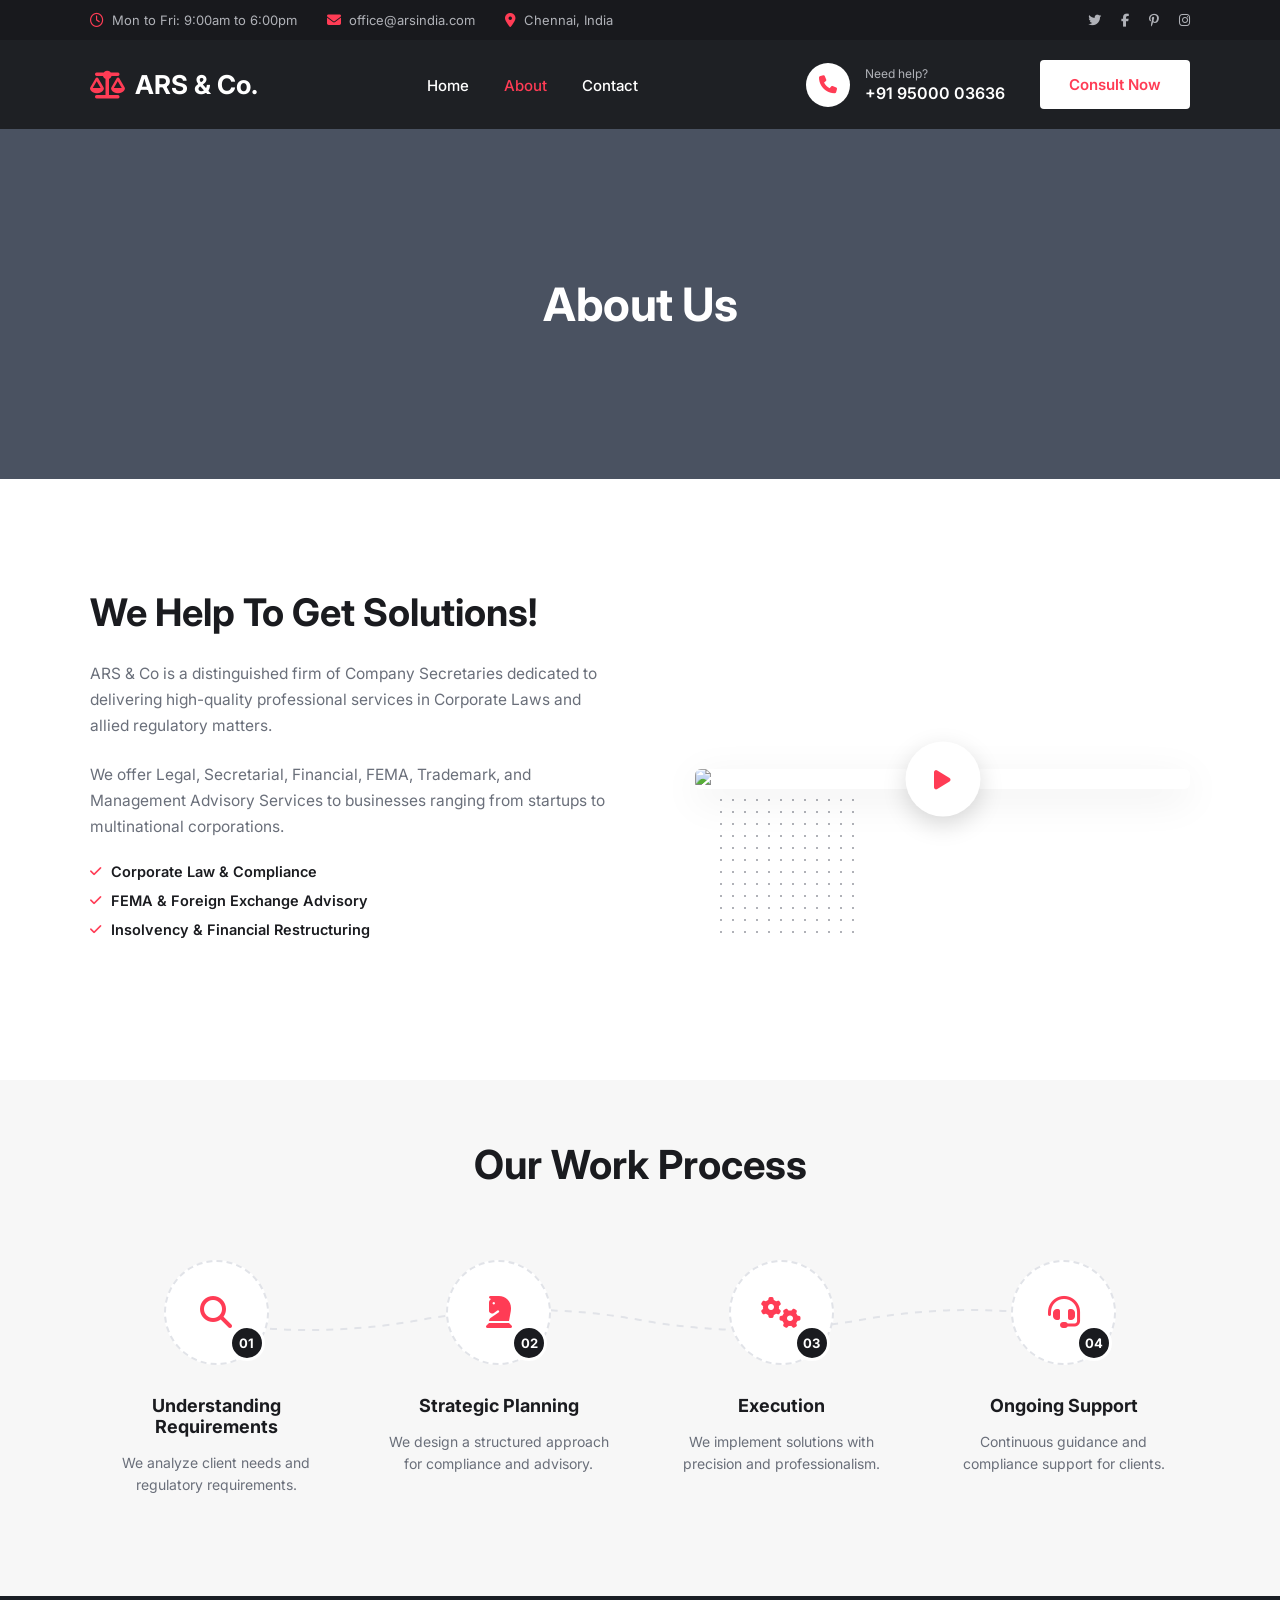
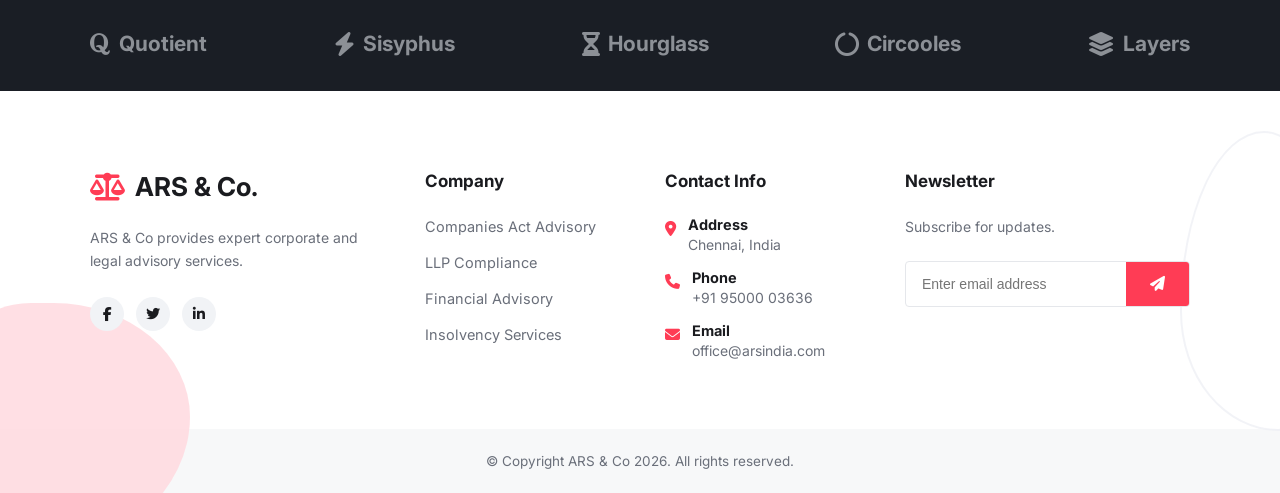
==== about.html @ 4437d9aa "Added ARS & Co website" ====
<!DOCTYPE html>
<html lang="en">
<head>
    <meta charset="UTF-8">
    <meta name="viewport" content="width=device-width, initial-scale=1.0">
    <title>About Us | ARS & Co.</title>
    <meta name="description" content="ARS & Co is a distinguished firm of Company Secretaries dedicated to delivering high-quality professional services in Corporate Laws.">
    <link rel="stylesheet" href="https://cdnjs.cloudflare.com/ajax/libs/font-awesome/6.4.0/css/all.min.css">
    <link rel="preconnect" href="https://fonts.googleapis.com">
    <link rel="preconnect" href="https://fonts.gstatic.com" crossorigin>
    <link href="https://fonts.googleapis.com/css2?family=Inter:wght@400;500;600;700&display=swap" rel="stylesheet">
    <link rel="stylesheet" href="style.css">
</head>
<body>
    <header class="header">
        <div class="top-bar">
            <div class="container top-bar-inner">
                <div class="top-bar-left">
                    <span class="info-item"><i class="fa-regular fa-clock"></i> Mon to Fri: 9:00am to 6:00pm</span>
                    <span class="info-item"><i class="fa-solid fa-envelope"></i> office@arsindia.com</span>
                    <span class="info-item"><i class="fa-solid fa-location-dot"></i> Chennai, India</span>
                </div>
                <div class="top-bar-right">
                    <a href="#" aria-label="Twitter"><i class="fa-brands fa-twitter"></i></a>
                    <a href="#" aria-label="Facebook"><i class="fa-brands fa-facebook-f"></i></a>
                    <a href="#" aria-label="Pinterest"><i class="fa-brands fa-pinterest-p"></i></a>
                    <a href="#" aria-label="Instagram"><i class="fa-brands fa-instagram"></i></a>
                </div>
            </div>
        </div>

        <nav class="navbar">
            <div class="container navbar-inner">
                <a href="index.html" class="logo">
                    <i class="fa-solid fa-scale-balanced logo-icon"></i>
                    ARS & Co.
                </a>
                
                <ul class="nav-links">
                    <li><a href="index.html">Home</a></li>
                    <li><a href="about.html" class="active">About</a></li>
                    <li><a href="contact.html">Contact</a></li>
                </ul>
                
                <div class="nav-right">
                    <div class="phone-contact">
                        <div class="phone-icon"><i class="fa-solid fa-phone"></i></div>
                        <div class="phone-text">
                            <span class="phone-label">Need help?</span>
                            <span class="phone-number">+91 95000 03636</span>
                        </div>
                    </div>
                    <a href="#" class="btn btn-outline">Consult Now</a>
                </div>
            </div>
        </nav>
    </header>

    <section class="page-banner">
        <div class="banner-overlay"></div>
        <div class="container banner-content text-center">
            <h1 class="banner-title">About Us</h1>
        </div>
    </section>

    <section class="about-page-main">
        <div class="container apm-inner">
            <div class="apm-content">
                <h2 class="section-title">We Help To Get Solutions!</h2>
                <p class="apm-desc">ARS & Co is a distinguished firm of Company Secretaries dedicated to delivering high-quality professional services in Corporate Laws and allied regulatory matters.</p>
                <p class="apm-desc">We offer Legal, Secretarial, Financial, FEMA, Trademark, and Management Advisory Services to businesses ranging from startups to multinational corporations.</p>
                <ul class="about-list apm-list">
                    <li><i class="fa-solid fa-check"></i> Corporate Law & Compliance</li>
                    <li><i class="fa-solid fa-check"></i> FEMA & Foreign Exchange Advisory</li>
                    <li><i class="fa-solid fa-check"></i> Insolvency & Financial Restructuring</li>
                </ul>
            </div>
            
            <div class="apm-image-area">
                <div class="wcu-dots-deco apm-dots-deco"></div>
                <img src="https://images.unsplash.com/photo-1552664730-d307ca884978?w=700&q=80" alt="Team collaborating" class="apm-img">
                <div class="play-btn-overlay"><i class="fa-solid fa-play"></i></div>
            </div>
        </div>
    </section>

    <section class="work-process">
        <div class="container process-inner">
            <h2 class="section-title text-center">Our Work Process</h2>
            <div class="process-grid">
                <div class="process-line">
                    <svg width="100%" height="40" viewBox="0 0 1000 40" preserveAspectRatio="none" xmlns="http://www.w3.org/2000/svg">
                        <path d="M0,20 Q125,40 250,20 T500,20 T750,20 T1000,20" fill="none" stroke="#e1e3e8" stroke-width="2" stroke-dasharray="8 8" />
                    </svg>
                </div>
                
                <div class="process-step">
                    <div class="step-icon">
                        <i class="fa-solid fa-magnifying-glass"></i>
                        <span class="step-num">01</span>
                    </div>
                    <h3 class="step-title">Understanding Requirements</h3>
                    <p class="step-desc">We analyze client needs and regulatory requirements.</p>
                </div>

                <div class="process-step">
                    <div class="step-icon">
                        <i class="fa-solid fa-chess-knight"></i>
                        <span class="step-num">02</span>
                    </div>
                    <h3 class="step-title">Strategic Planning</h3>
                    <p class="step-desc">We design a structured approach for compliance and advisory.</p>
                </div>

                <div class="process-step">
                    <div class="step-icon">
                        <i class="fa-solid fa-gears"></i>
                        <span class="step-num">03</span>
                    </div>
                    <h3 class="step-title">Execution</h3>
                    <p class="step-desc">We implement solutions with precision and professionalism.</p>
                </div>

                <div class="process-step">
                    <div class="step-icon">
                        <i class="fa-solid fa-headset"></i>
                        <span class="step-num">04</span>
                    </div>
                    <h3 class="step-title">Ongoing Support</h3>
                    <p class="step-desc">Continuous guidance and compliance support for clients.</p>
                </div>
            </div>
        </div>
    </section>

    <footer class="footer">
        <div class="footer-clients">
            <div class="container clients-inner">
                <div class="client-logo"><i class="fa-brands fa-quora"></i> Quotient</div>
                <div class="client-logo"><i class="fa-solid fa-bolt"></i> Sisyphus</div>
                <div class="client-logo"><i class="fa-solid fa-hourglass-half"></i> Hourglass</div>
                <div class="client-logo"><i class="fa-solid fa-circle-notch"></i> Circooles</div>
                <div class="client-logo"><i class="fa-solid fa-layer-group"></i> Layers</div>
            </div>
        </div>
        <div class="footer-main">
            <div class="footer-deco-left"></div>
            <div class="footer-deco-right"></div>
            <div class="container footer-grid">
                <div class="footer-col col-info">
                    <a href="index.html" class="logo footer-logo">
                        <i class="fa-solid fa-scale-balanced logo-icon"></i>
                        ARS & Co.
                    </a>
                    <p class="footer-desc">ARS & Co provides expert corporate and legal advisory services.</p>
                    <div class="footer-socials">
                        <a href="#"><i class="fa-brands fa-facebook-f"></i></a>
                        <a href="#"><i class="fa-brands fa-twitter"></i></a>
                        <a href="#"><i class="fa-brands fa-linkedin-in"></i></a>
                    </div>
                </div>
                <div class="footer-col col-links">
                    <h4 class="footer-heading">Company</h4>
                    <ul>
                        <li><a href="#">Companies Act Advisory</a></li>
                        <li><a href="#">LLP Compliance</a></li>
                        <li><a href="#">Financial Advisory</a></li>
                        <li><a href="#">Insolvency Services</a></li>
                    </ul>
                </div>
                <div class="footer-col col-contact">
                    <h4 class="footer-heading">Contact Info</h4>
                    <ul>
                        <li>
                            <i class="fa-solid fa-location-dot"></i>
                            <div class="contact-details">
                                <strong>Address</strong>
                                <span>Chennai, India</span>
                            </div>
                        </li>
                        <li>
                            <i class="fa-solid fa-phone"></i>
                            <div class="contact-details">
                                <strong>Phone</strong>
                                <span>+91 95000 03636</span>
                            </div>
                        </li>
                        <li>
                            <i class="fa-solid fa-envelope"></i>
                            <div class="contact-details">
                                <strong>Email</strong>
                                <span>office@arsindia.com</span>
                            </div>
                        </li>
                    </ul>
                </div>
                <div class="footer-col col-newsletter">
                    <h4 class="footer-heading">Newsletter</h4>
                    <p class="footer-desc">Subscribe for updates.</p>
                    <form class="newsletter-form">
                        <input type="email" placeholder="Enter email address" required>
                        <button type="submit"><i class="fa-solid fa-paper-plane"></i></button>
                    </form>
                </div>
            </div>
            <div class="footer-bottom">
                <div class="container">
                    <p>&copy; Copyright ARS & Co 2026. All rights reserved.</p>
                </div>
            </div>
        </div>
    </footer>
</body>
</html>
---- style.css ----
:root {
    --primary-red: #ff3c55;
    --topbar-bg: #18191d;
    --navbar-bg: #1e2024;
    --text-white: #ffffff;
    --text-gray: #b0b2b8;
    --font-main: 'Inter', sans-serif;
}

* {
    margin: 0;
    padding: 0;
    box-sizing: border-box;
}

body {
    font-family: var(--font-main);
    color: var(--text-white);
    background-color: #fff;
    -webkit-font-smoothing: antialiased;
}

a {
    text-decoration: none;
    color: inherit;
}

ul {
    list-style: none;
}

.container {
    max-width: 1140px;
    margin: 0 auto;
    padding: 0 20px;
}

/* ---------- Header ---------- */
.header {
    width: 100%;
}

.top-bar {
    background-color: var(--topbar-bg);
    font-size: 13px;
    color: var(--text-gray);
    padding: 12px 0;
}

.top-bar-inner {
    display: flex;
    justify-content: space-between;
    align-items: center;
}

.top-bar-left {
    display: flex;
    gap: 30px;
}

.info-item {
    display: flex;
    align-items: center;
    gap: 8px;
}

.info-item i {
    color: var(--primary-red);
    font-size: 14px;
}

.top-bar-right {
    display: flex;
    gap: 20px;
}

.top-bar-right a {
    color: var(--text-gray);
    transition: color 0.3s ease;
}

.top-bar-right a:hover {
    color: var(--primary-red);
}

.navbar {
    background-color: var(--navbar-bg);
    padding: 20px 0;
}

.navbar-inner {
    display: flex;
    justify-content: space-between;
    align-items: center;
}

.logo {
    display: flex;
    align-items: center;
    gap: 10px;
    font-size: 26px;
    font-weight: 700;
    color: var(--text-white);
}

.logo-icon {
    color: var(--primary-red);
    font-size: 28px;
}

.nav-links {
    display: flex;
    gap: 35px;
}

.nav-links li a {
    font-size: 15px;
    font-weight: 500;
    color: var(--text-white);
    transition: color 0.3s ease;
}

.nav-links li a:hover,
.nav-links li a.active {
    color: var(--primary-red);
}

.nav-right {
    display: flex;
    align-items: center;
    gap: 35px;
}

.phone-contact {
    display: flex;
    align-items: center;
    gap: 15px;
}

.phone-icon {
    width: 44px;
    height: 44px;
    background-color: #fff;
    border-radius: 50%;
    display: flex;
    align-items: center;
    justify-content: center;
    color: var(--primary-red);
    font-size: 18px;
}

.phone-text {
    display: flex;
    flex-direction: column;
}

.phone-label {
    font-size: 12px;
    color: var(--text-gray);
    margin-bottom: 2px;
}

.phone-number {
    font-size: 16px;
    font-weight: 600;
    color: var(--text-white);
}

.btn {
    padding: 14px 28px;
    border-radius: 4px;
    font-size: 15px;
    font-weight: 600;
    cursor: pointer;
    transition: all 0.3s ease;
    display: inline-flex;
    align-items: center;
    justify-content: center;
}

.btn-outline {
    background-color: #fff;
    color: var(--primary-red);
    border: 1px solid transparent;
}

.btn-outline:hover {
    background-color: var(--primary-red);
    color: #fff;
    border-color: var(--primary-red);
}

.btn-primary {
    background-color: var(--primary-red);
    color: #fff;
    border: 1px solid var(--primary-red);
}

.btn-primary:hover {
    background-color: #e52940;
    border-color: #e52940;
}

/* ---------- Hero Section ---------- */
.hero {
    position: relative;
    background-image: url('https://images.unsplash.com/photo-1556761175-5973dc0f32e7?ixlib=rb-4.0.3&auto=format&fit=crop&w=1632&q=80');
    background-size: cover;
    background-position: center;
    padding: 110px 0 130px;
    min-height: 600px;
    display: flex;
    align-items: center;
}

.hero-overlay {
    position: absolute;
    top: 0;
    left: 0;
    width: 100%;
    height: 100%;
    background-color: rgba(14, 25, 45, 0.85); 
}

.hero-content {
    position: relative;
    z-index: 10;
    max-width: 650px;
    margin-left: 0;
}

.hero-title {
    font-size: 48px;
    font-weight: 700;
    line-height: 1.25;
    margin-bottom: 24px;
    color: #fff;
}

.hero-text {
    font-size: 17px;
    line-height: 1.6;
    color: rgba(255, 255, 255, 0.85);
    margin-bottom: 45px;
    max-width: 580px;
}

.hero-buttons {
    display: flex;
    align-items: center;
    gap: 35px;
}

.btn-video {
    display: flex;
    align-items: center;
    gap: 15px;
    font-size: 16px;
    font-weight: 600;
    color: #fff;
    transition: opacity 0.3s ease;
}

.btn-video:hover {
    opacity: 0.9;
}

.btn-video .play-icon {
    width: 50px;
    height: 50px;
    background-color: #fff;
    border-radius: 50%;
    display: flex;
    align-items: center;
    justify-content: center;
    color: var(--primary-red);
    font-size: 16px;
    transition: transform 0.3s ease;
}

.btn-video:hover .play-icon {
    transform: scale(1.08);
}

.hero-dots {
    position: absolute;
    bottom: 30px;
    left: 50%;
    transform: translateX(-50%);
    display: flex;
    gap: 8px;
    z-index: 10;
}

.dot {
    width: 10px;
    height: 10px;
    border-radius: 50%;
    border: 1px solid rgba(255, 255, 255, 0.5);
    cursor: pointer;
    transition: all 0.3s ease;
}

.dot.active, .dot:hover {
    background-color: #fff;
    border-color: #fff;
}

/* ---------- Features Section ---------- */
.features {
    padding: 110px 0;
    background-color: #fff;
}

.features-inner {
    display: flex;
    gap: 50px;
    align-items: center;
}

.features-text {
    flex: 0 0 32%;
}

.section-subtitle {
    color: var(--primary-red);
    font-size: 13px;
    font-weight: 700;
    text-transform: uppercase;
    letter-spacing: 1px;
    display: inline-block;
    padding: 4px 8px;
    background-color: #ffe5e8;
    border-radius: 4px;
    margin-bottom: 20px;
}

.section-title {
    font-size: 40px;
    font-weight: 700;
    color: #1a1b1f;
    line-height: 1.25;
}

.features-cards {
    display: flex;
    gap: 20px;
    flex: 1;
}

.feature-card {
    background-color: #fdfafb;
    border-radius: 8px;
    padding: 35px 25px;
    flex: 1;
    transition: transform 0.3s ease, box-shadow 0.3s ease;
}

.feature-card:hover {
    transform: translateY(-5px);
    box-shadow: 0 10px 30px rgba(0,0,0,0.05);
}

.feature-icon {
    font-size: 38px;
    color: var(--primary-red);
    margin-bottom: 25px;
}

.feature-card-title {
    font-size: 18px;
    font-weight: 600;
    color: #1a1b1f;
    margin-bottom: 12px;
}

.feature-card-desc {
    font-size: 14px;
    color: #6a6f7a;
    line-height: 1.6;
}

/* ---------- About Section ---------- */
.about {
    padding: 90px 0;
    background-color: #f9f9f9;
    overflow: hidden;
}

.about-inner {
    display: flex;
    align-items: center;
    gap: 70px;
}

.about-images {
    position: relative;
    flex: 0 0 420px;
    min-height: 400px;
}

.shape-blob {
    position: absolute;
    top: -20px;
    left: -30px;
    width: 220px;
    height: 280px;
    background: #ede9f6;
    border-radius: 60% 40% 55% 45% / 50% 60% 40% 50%;
    z-index: 0;
    opacity: 0.7;
}

.shape-dots {
    position: absolute;
    bottom: 0;
    right: 0;
    width: 110px;
    height: 110px;
    background-image: radial-gradient(circle, #ccc 1.5px, transparent 1.5px);
    background-size: 12px 12px;
    z-index: 0;
    opacity: 0.5;
}

.img-back {
    position: absolute;
    top: 0;
    right: 0;
    width: 68%;
    height: 210px;
    object-fit: cover;
    border-radius: 6px;
    z-index: 1;
    box-shadow: 0 6px 24px rgba(0,0,0,0.10);
}

.img-front {
    position: absolute;
    bottom: 0;
    left: 0;
    width: 62%;
    height: 190px;
    object-fit: cover;
    border-radius: 6px;
    z-index: 2;
    box-shadow: 0 8px 28px rgba(0,0,0,0.13);
}

.about-content {
    flex: 1;
    color: #1a1b1f;
}

.about-content .section-title {
    margin-bottom: 18px;
    font-size: 36px;
}

.about-desc {
    font-size: 15px;
    color: #5a5f6a;
    line-height: 1.75;
    margin-bottom: 24px;
    max-width: 520px;
}

.about-list {
    list-style: none;
    margin-bottom: 32px;
    display: flex;
    flex-direction: column;
    gap: 12px;
}

.about-list li {
    display: flex;
    align-items: center;
    gap: 10px;
    font-size: 14.5px;
    font-weight: 600;
    color: #1a1b1f;
}

.about-list li i {
    color: var(--primary-red);
    font-size: 13px;
    flex-shrink: 0;
}

@media (max-width: 900px) {
    .about-inner {
        flex-direction: column;
        gap: 48px;
    }
    .about-images {
        flex: unset;
        width: 100%;
        min-height: 340px;
    }
    .about-content .section-title {
        font-size: 30px;
    }
}

/* ---------- Services Section ---------- */
.services {
    padding: 100px 0;
    background-color: #fff;
    position: relative;
}

.services-header {
    text-align: center;
    margin-bottom: 60px;
}

.services-header .section-subtitle {
    margin-bottom: 15px;
}

.services-header .section-title {
    font-size: 38px;
    line-height: 1.3;
}

.text-center {
    text-align: center;
}

.services-grid {
    display: grid;
    grid-template-columns: repeat(3, 1fr);
    gap: 30px;
}

.service-card {
    background-color: #f8f9fa;
    border-radius: 8px;
    padding: 40px 30px;
    display: flex;
    gap: 20px;
    transition: transform 0.3s ease, box-shadow 0.3s ease;
}

.service-card:hover {
    transform: translateY(-5px);
    box-shadow: 0 10px 30px rgba(0,0,0,0.05);
}

.service-icon {
    flex-shrink: 0;
    width: 50px;
    height: 50px;
    background-color: #ffe5e8;
    border-radius: 40% 60% 70% 30% / 40% 50% 60% 50%;
    display: flex;
    align-items: center;
    justify-content: center;
    font-size: 20px;
    color: var(--primary-red);
}

.service-content {
    flex: 1;
}

.service-title {
    font-size: 19px;
    font-weight: 600;
    color: #1a1b1f;
    margin-bottom: 12px;
}

.service-desc {
    font-size: 14.5px;
    color: #6a6f7a;
    line-height: 1.6;
    margin-bottom: 18px;
}

.service-link {
    font-size: 14px;
    font-weight: 700;
    color: #1a1b1f;
    transition: color 0.3s ease;
    display: inline-flex;
    align-items: center;
}

.service-link:hover {
    color: var(--primary-red);
}

@media (max-width: 900px) {
    .services-grid {
        grid-template-columns: repeat(2, 1fr);
    }
}

@media (max-width: 600px) {
    .services-grid {
        grid-template-columns: 1fr;
    }
    .services-header .section-title {
        font-size: 30px;
    }
}

/* ---------- Why Choose Us Section ---------- */
.why-choose-us {
    padding: 100px 0;
    background-color: #fff;
    overflow: hidden;
}

.wcu-inner {
    display: flex;
    align-items: center;
    gap: 80px;
}

.wcu-content {
    flex: 1;
}

.wcu-content .section-title {
    margin-bottom: 20px;
}

.wcu-desc {
    font-size: 15.5px;
    color: #5a5f6a;
    line-height: 1.6;
    margin-bottom: 30px;
    max-width: 500px;
}

.wcu-list {
    display: flex;
    flex-direction: column;
    gap: 15px;
    margin-bottom: 40px;
}

.wcu-list li {
    display: flex;
    align-items: center;
    gap: 12px;
    font-size: 15px;
    font-weight: 600;
    color: #1a1b1f;
}

.wcu-list li i {
    color: var(--primary-red);
    font-size: 18px;
}

.wcu-btn {
    padding: 15px 35px;
}

.wcu-image-area {
    flex: 1;
    position: relative;
    display: flex;
    justify-content: flex-end;
}

.wcu-img {
    width: 90%;
    max-width: 500px;
    border-radius: 4px;
    position: relative;
    z-index: 2;
    box-shadow: 0 10px 40px rgba(0,0,0,0.08);
}

.wcu-dots-deco {
    position: absolute;
    top: -25px;
    left: 20px;
    width: 140px;
    height: 140px;
    background-image: radial-gradient(circle, #b0b2b8 1.5px, transparent 1.5px);
    background-size: 12px 12px;
    z-index: 1;
}

.wcu-blob-deco {
    position: absolute;
    bottom: -30px;
    right: -20px;
    width: 200px;
    height: 180px;
    background-color: var(--primary-red);
    border-radius: 30% 70% 50% 50% / 30% 30% 70% 70%;
    z-index: 1;
}

@media (max-width: 900px) {
    .wcu-inner {
        flex-direction: column;
        gap: 50px;
    }
    .wcu-image-area {
        justify-content: center;
        width: 100%;
    }
    .wcu-img {
        width: 100%;
    }
}

/* ---------- Appointment Section ---------- */
.appointment {
    padding: 110px 0;
    background-color: #fcfcfc;
}

.appointment-card {
    display: flex;
    align-items: flex-start;
    gap: 80px;
    background-color: #f7f8f9;
    border-radius: 8px;
    padding: 60px 50px;
}

.appt-text {
    flex: 0 0 35%;
}

.appt-title {
    font-size: 34px;
    font-weight: 600;
    color: #1a1b1f;
    margin-bottom: 25px;
}

.appt-desc {
    font-size: 15px;
    color: #6a6f7a;
    line-height: 1.7;
}

.appt-form-area {
    flex: 1;
    width: 100%;
}

.appt-form {
    display: grid;
    grid-template-columns: 1fr 1fr;
    column-gap: 50px;
    row-gap: 35px;
}

.form-group label {
    display: block;
    font-size: 11px;
    font-weight: 700;
    color: #1a1b1f;
    margin-bottom: 8px;
    letter-spacing: 0.5px;
    text-transform: uppercase;
}

.form-group input,
.form-group select,
.form-group textarea {
    width: 100%;
    border: none;
    border-bottom: 1px solid #d1d5db;
    background-color: transparent;
    padding: 10px 0;
    font-size: 14px;
    color: #1a1b1f;
    font-family: inherit;
    transition: border-color 0.3s ease;
}

.form-group input:focus,
.form-group select:focus,
.form-group textarea:focus {
    outline: none;
    border-bottom-color: var(--primary-red);
}

.form-group select {
    cursor: pointer;
    appearance: none;
    background-image: url("data:image/svg+xml;charset=UTF-8,%3csvg xmlns='http://www.w3.org/2000/svg' viewBox='0 0 24 24' fill='none' stroke='currentColor' stroke-width='2' stroke-linecap='round' stroke-linejoin='round'%3e%3cpolyline points='6 9 12 15 18 9'%3e%3c/polyline%3e%3c/svg%3e");
    background-repeat: no-repeat;
    background-position: right 0 center;
    background-size: 14px;
}

.form-group textarea {
    resize: none;
    height: 85px;
}

.name-group { grid-column: 1; grid-row: 1; }
.service-group { grid-column: 2; grid-row: 1; }
.email-group { grid-column: 1; grid-row: 2; }
.message-group { grid-column: 2; grid-row: 2 / span 2; }
.phone-group { grid-column: 1; grid-row: 3; }

.form-submit {
    grid-column: 1;
    grid-row: 4;
    margin-top: 15px;
}

.appt-btn {
    padding: 14px 40px;
    font-size: 14px;
}

@media (max-width: 991px) {
    .appointment-card {
        flex-direction: column;
        gap: 50px;
        padding: 40px 30px;
    }
    .appt-text {
        flex: unset;
        width: 100%;
    }
}

@media (max-width: 650px) {
    .appt-form {
        grid-template-columns: 1fr;
        row-gap: 30px;
    }
    .service-group, .message-group, .phone-group, .form-submit, .email-group {
        grid-column: 1;
        grid-row: auto;
    }
}

/* ---------- Footer Section ---------- */
.footer {
    position: relative;
    background-color: var(--text-white);
}

.footer-clients {
    background-color: #1a1e25;
    padding: 35px 0;
}

.clients-inner {
    display: flex;
    justify-content: space-between;
    align-items: center;
    gap: 30px;
}

.client-logo {
    display: flex;
    align-items: center;
    gap: 8px;
    font-size: 21px;
    font-weight: 700;
    color: #8c9096;
    transition: color 0.3s ease;
}

.client-logo:hover {
    color: var(--text-white);
}

.client-logo i {
    font-size: 24px;
}

.footer-main {
    padding: 80px 0 0;
    position: relative;
    overflow: hidden;
}

.footer-grid {
    display: grid;
    grid-template-columns: 3fr 2fr 2fr 3fr;
    gap: 50px;
    margin-bottom: 70px;
    position: relative;
    z-index: 2;
}

.footer-logo {
    color: #1a1b1f;
    margin-bottom: 25px;
    display: inline-flex;
}

.footer-col .footer-desc {
    font-size: 14px;
    color: #6a6f7a;
    line-height: 1.6;
    margin-bottom: 25px;
}

.footer-socials {
    display: flex;
    gap: 12px;
}

.footer-socials a {
    display: inline-flex;
    align-items: center;
    justify-content: center;
    width: 34px;
    height: 34px;
    background-color: #f1f3f6;
    color: #1a1b1f;
    border-radius: 50%;
    font-size: 14px;
    transition: all 0.3s ease;
}

.footer-socials a:hover {
    background-color: var(--primary-red);
    color: var(--text-white);
}

.footer-heading {
    font-size: 17px;
    font-weight: 700;
    color: #1a1b1f;
    margin-bottom: 25px;
}

.col-links ul, .col-contact ul {
    display: flex;
    flex-direction: column;
    gap: 16px;
}

.col-links a {
    font-size: 14.5px;
    color: #6a6f7a;
    transition: color 0.3s ease;
}

.col-links a:hover {
    color: var(--primary-red);
}

.col-contact li {
    display: flex;
    align-items: flex-start;
    gap: 12px;
}

.col-contact i {
    color: var(--primary-red);
    font-size: 15px;
    margin-top: 5px;
}

.contact-details {
    display: flex;
    flex-direction: column;
}

.contact-details strong {
    font-size: 14.5px;
    font-weight: 700;
    color: #1a1b1f;
    margin-bottom: 3px;
}

.contact-details span {
    font-size: 14px;
    color: #6a6f7a;
}

.col-newsletter .footer-desc {
    margin-bottom: 22px;
}

.newsletter-form {
    display: flex;
    border: 1px solid #e5e7eb;
    border-radius: 4px;
    overflow: hidden;
}

.newsletter-form input {
    flex: 1;
    border: none;
    padding: 14px 16px;
    font-size: 14px;
    color: #1a1b1f;
    outline: none;
    background: transparent;
}

.newsletter-form button {
    background-color: var(--primary-red);
    color: var(--text-white);
    border: none;
    padding: 0 24px;
    cursor: pointer;
    transition: background 0.3s ease;
    font-size: 15px;
}

.newsletter-form button:hover {
    background-color: #e52940;
}

.footer-bottom {
    background-color: #f7f8f9;
    padding: 24px 0;
    text-align: center;
}

.footer-bottom p {
    font-size: 13.5px;
    color: #6a6f7a;
}

.footer-deco-left {
    position: absolute;
    bottom: -60px;
    left: -60px;
    width: 250px;
    height: 250px;
    background-color: #ffdce1;
    border-radius: 40% 60% 70% 30% / 40% 50% 60% 50%;
    z-index: 1;
    opacity: 0.9;
}

.footer-deco-right {
    position: absolute;
    top: 40px;
    right: -40px;
    width: 140px;
    height: 300px;
    border: 2px solid #eff1f5;
    border-radius: 60% 40% 30% 70% / 60% 30% 70% 40%;
    z-index: 1;
    opacity: 0.8;
}

@media (max-width: 991px) {
    .footer-grid {
        grid-template-columns: 1fr 1fr;
        row-gap: 50px;
    }
}

@media (max-width: 768px) {
    .clients-inner {
        flex-wrap: wrap;
        justify-content: center;
        gap: 20px 40px;
    }
}

@media (max-width: 600px) {
    .footer-grid {
        grid-template-columns: 1fr;
    }
    .footer-deco-left, .footer-deco-right {
        display: none;
    }
}

/* =========================================
   About Page Specific Styles
   ========================================= */

/* ---------- Page Banner ---------- */
.page-banner {
    position: relative;
    background-image: url('https://images.unsplash.com/photo-1497215728101-856f4ea42174?w=1600&q=80');
    background-size: cover;
    background-position: center;
    padding: 130px 0;
    text-align: center;
    min-height: 350px;
    display: flex;
    align-items: center;
}

.banner-overlay {
    position: absolute;
    top: 0;
    left: 0;
    width: 100%;
    height: 100%;
    background-color: rgba(14, 25, 45, 0.75);
}

.banner-content {
    position: relative;
    z-index: 10;
}

.banner-title {
    font-size: 46px;
    font-weight: 700;
    color: #fff;
    margin: 0;
    letter-spacing: -0.5px;
}

/* ---------- Main About Page Section ---------- */
.about-page-main {
    padding: 110px 0;
    background-color: #fff;
    overflow: hidden;
}

.apm-inner {
    display: flex;
    align-items: center;
    gap: 80px;
}

.apm-content {
    flex: 1;
}

.apm-content .section-title {
    margin-bottom: 24px;
    font-size: 38px;
    color: #1a1b1f;
}

.apm-desc {
    font-size: 15.5px;
    color: #6a6f7a;
    line-height: 1.7;
    margin-bottom: 22px;
}

.apm-list {
    margin-top: 15px;
}

.apm-image-area {
    flex: 0 0 45%;
    position: relative;
    display: flex;
    justify-content: center;
}

.apm-img {
    width: 100%;
    border-radius: 6px;
    position: relative;
    z-index: 2;
    box-shadow: 0 10px 40px rgba(0,0,0,0.08);
}

.apm-dots-deco {
    position: absolute;
    top: 25px;
    right: -35px;
    width: 140px;
    height: 140px;
    background-image: radial-gradient(circle, #b0b2b8 1.5px, transparent 1.5px);
    background-size: 12px 12px;
    z-index: 1;
}

.play-btn-overlay {
    position: absolute;
    top: 50%;
    left: 50%;
    transform: translate(-50%, -50%);
    width: 75px;
    height: 75px;
    background-color: #fff;
    border-radius: 50%;
    display: flex;
    align-items: center;
    justify-content: center;
    color: var(--primary-red);
    font-size: 22px;
    z-index: 3;
    box-shadow: 0 8px 25px rgba(0,0,0,0.15);
    cursor: pointer;
    transition: transform 0.3s ease;
}

.play-btn-overlay:hover {
    transform: translate(-50%, -50%) scale(1.08);
}

@media (max-width: 900px) {
    .apm-inner {
        flex-direction: column;
        gap: 50px;
    }
    .apm-image-area {
        width: 100%;
        max-width: 550px;
    }
}

/* ---------- Our Work Process Section ---------- */
.work-process {
    padding: 60px 0 100px;
    background-color: #f7f7f7;
}

.process-grid {
    display: grid;
    grid-template-columns: repeat(4, 1fr);
    gap: 30px;
    margin-top: 70px;
    position: relative;
}

.process-line {
    position: absolute;
    top: 40px;
    left: 10%;
    width: 80%;
    z-index: 0;
}

.process-step {
    text-align: center;
    position: relative;
    z-index: 1;
}

.step-icon {
    width: 105px;
    height: 105px;
    margin: 0 auto 30px;
    background-color: #fff;
    border: 2px dashed #e1e3e8;
    border-radius: 50%;
    display: flex;
    align-items: center;
    justify-content: center;
    position: relative;
    font-size: 32px;
    color: var(--primary-red);
    transition: all 0.3s ease;
    cursor: default;
}

.process-step:hover .step-icon {
    border-color: var(--primary-red);
    border-style: solid;
    box-shadow: 0 10px 25px rgba(255, 60, 85, 0.15);
    transform: translateY(-5px);
}

.step-num {
    position: absolute;
    bottom: 2px;
    right: 2px;
    width: 30px;
    height: 30px;
    background-color: #1a1b1f;
    color: #fff;
    border-radius: 50%;
    font-size: 13px;
    font-weight: 700;
    display: flex;
    align-items: center;
    justify-content: center;
    border: 3px solid #fff;
    box-sizing: content-box;
}

.step-title {
    font-size: 18px;
    font-weight: 700;
    color: #1a1b1f;
    margin-bottom: 15px;
}

.step-desc {
    font-size: 14px;
    color: #6a6f7a;
    line-height: 1.6;
    padding: 0 10px;
}

@media (max-width: 991px) {
    .process-grid {
        grid-template-columns: repeat(2, 1fr);
        gap: 60px 40px;
    }
    .process-line {
        display: none;
    }
}

@media (max-width: 600px) {
    .process-grid {
        grid-template-columns: 1fr;
    }
}

/* =========================================
   Contact Page Specific Styles
   ========================================= */

/* ---------- Contact Info Cards Section ---------- */
.contact-info-section {
    padding: 100px 0;
    background-color: #fcfcfc;
}

.ci-grid {
    display: grid;
    grid-template-columns: repeat(4, 1fr);
    gap: 30px;
}

.ci-card {
    background-color: #fff;
    border: 1px solid #f0f0f0;
    border-radius: 6px;
    padding: 45px 30px;
    text-align: center;
    transition: box-shadow 0.3s ease, transform 0.3s ease;
}

.ci-card:hover {
    box-shadow: 0 15px 35px rgba(0,0,0,0.04);
    transform: translateY(-5px);
}

.ci-icon {
    font-size: 34px;
    color: var(--primary-red);
    margin-bottom: 20px;
    display: inline-block;
}

.ci-title {
    font-size: 17px;
    font-weight: 600;
    color: #1a1b1f;
    margin-bottom: 12px;
}

.ci-desc {
    font-size: 14px;
    color: #6a6f7a;
    line-height: 1.6;
    margin-bottom: 25px;
    min-height: 44px;
}

.ci-link {
    font-size: 13.5px;
    font-weight: 600;
    color: #1a1b1f;
    transition: color 0.3s ease;
}

.ci-link:hover {
    color: var(--primary-red);
}

@media (max-width: 991px) {
    .ci-grid {
        grid-template-columns: repeat(2, 1fr);
    }
}

@media (max-width: 500px) {
    .ci-grid {
        grid-template-columns: 1fr;
    }
}

/* ---------- Contact Form & Map Section ---------- */
.contact-form-section {
    padding: 0 0 100px;
    background-color: #fcfcfc;
}

.cform-wrapper {
    display: flex;
    background-color: #fff;
    border-radius: 8px;
    box-shadow: 0 5px 30px rgba(0,0,0,0.04);
    overflow: hidden;
}

.cform-content {
    flex: 1;
    padding: 60px 60px;
}

.cform-subtitle {
    font-size: 11px;
    font-weight: 700;
    color: #8c9096;
    letter-spacing: 1px;
    text-transform: uppercase;
    display: block;
    margin-bottom: 8px;
}

.cform-title {
    font-size: 32px;
    font-weight: 600;
    color: #1a1b1f;
    margin-bottom: 40px;
}

.contact-form {
    display: flex;
    flex-direction: column;
    gap: 30px;
}

.form-row.split {
    display: flex;
    gap: 30px;
}

.form-row.split .form-group {
    flex: 1;
}

.contact-form .form-group label {
    font-size: 10.5px;
    color: #1a1b1f;
    opacity: 0.8;
}

.cform-btn {
    align-self: flex-start;
    padding: 14px 35px;
    display: inline-flex;
    align-items: center;
    gap: 10px;
    font-size: 13.5px;
    margin-top: 15px;
}

.cform-map {
    flex: 1;
    position: relative;
    min-height: 450px;
}

.map-img {
    position: absolute;
    top: 0;
    left: 0;
    width: 100%;
    height: 100%;
    object-fit: cover;
}

@media (max-width: 991px) {
    .cform-wrapper {
        flex-direction: column;
    }
    .cform-map {
        min-height: 350px;
        width: 100%;
    }
}

@media (max-width: 600px) {
    .form-row.split {
        flex-direction: column;
        gap: 30px;
    }
    .cform-content {
        padding: 40px 30px;
    }
}
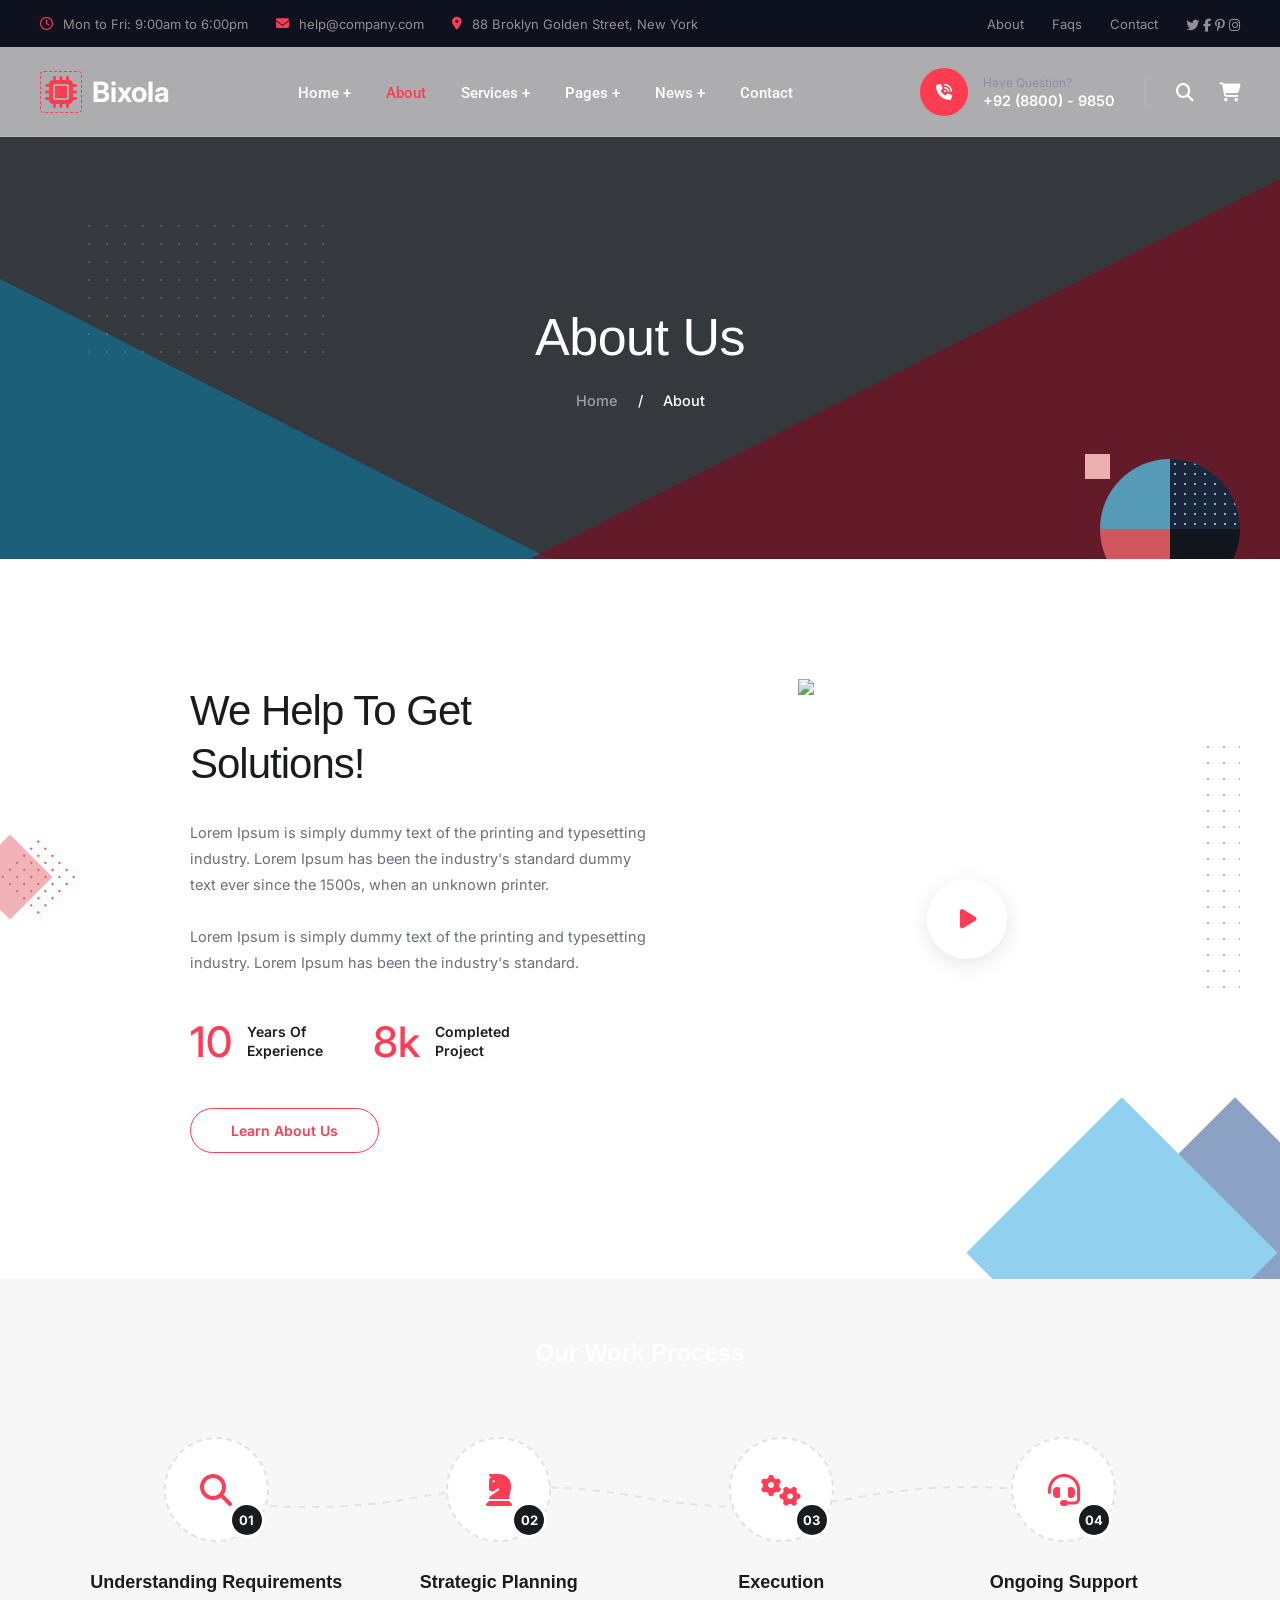
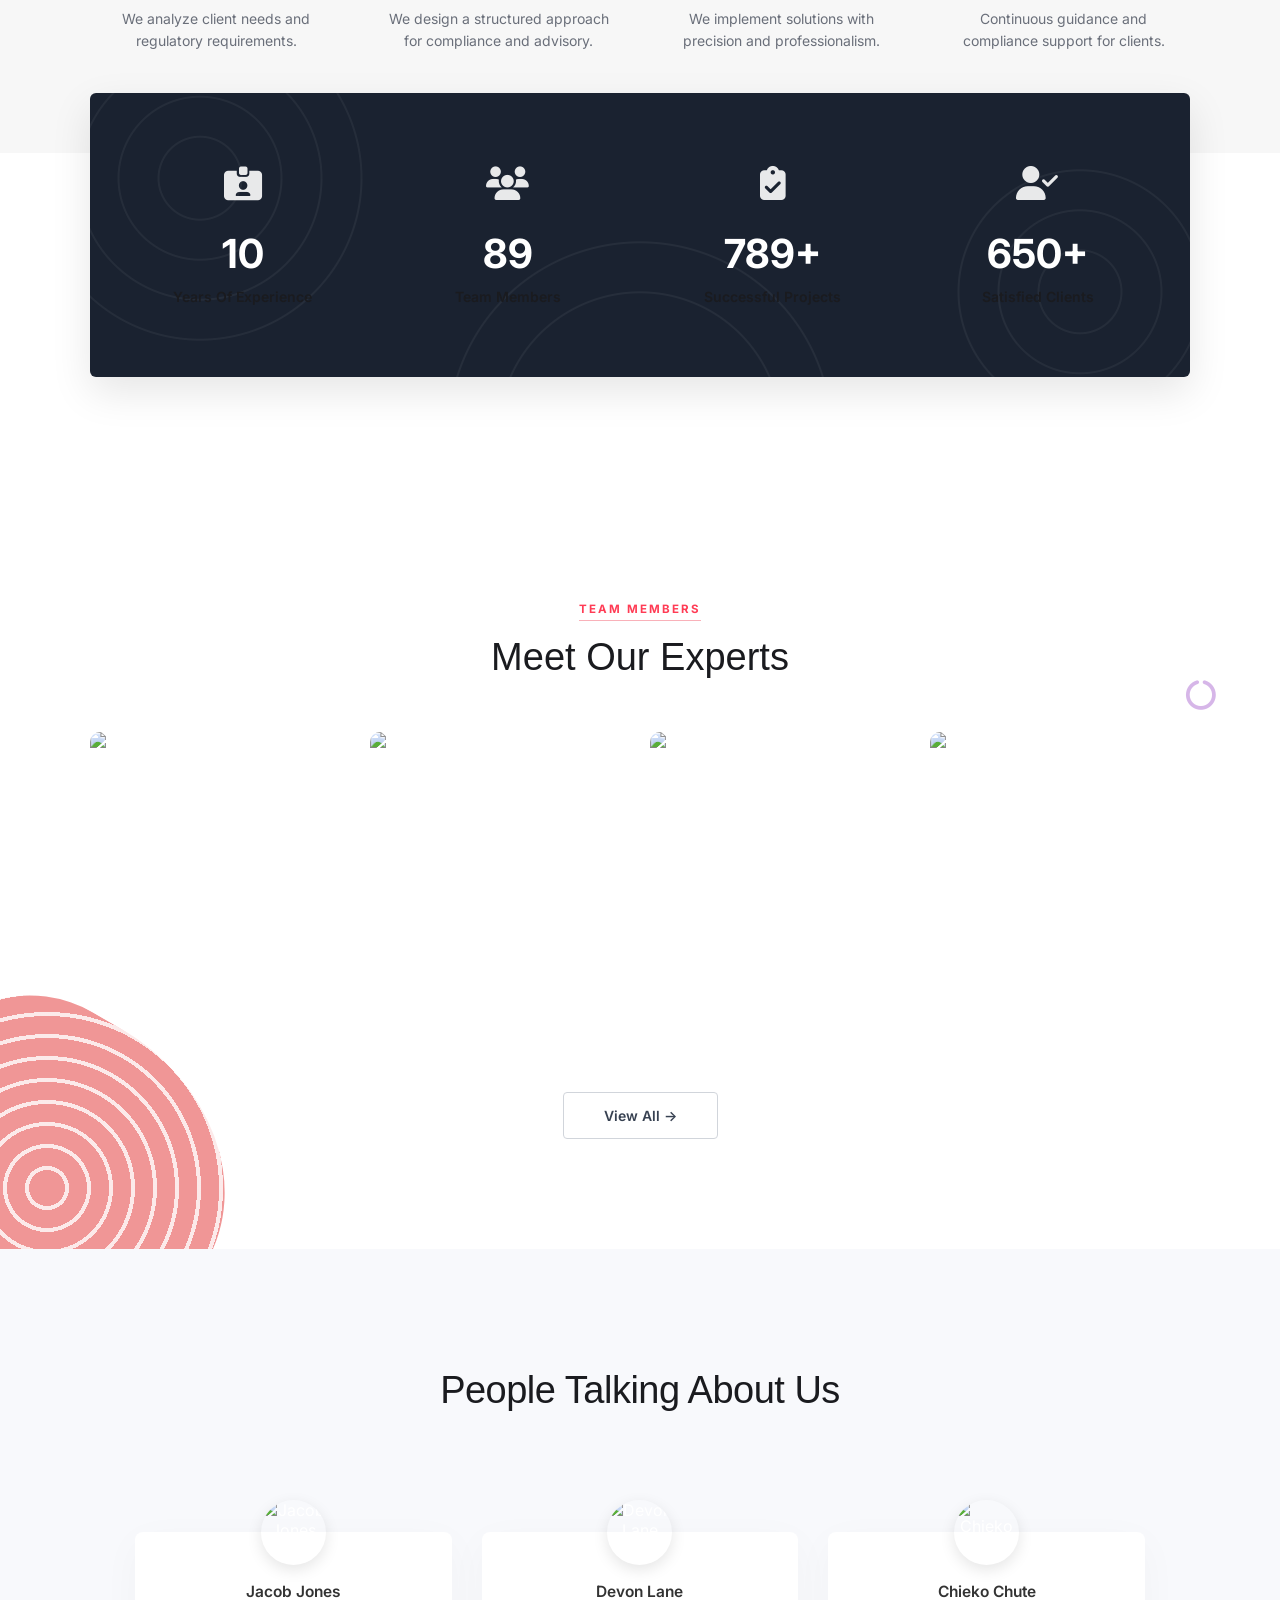
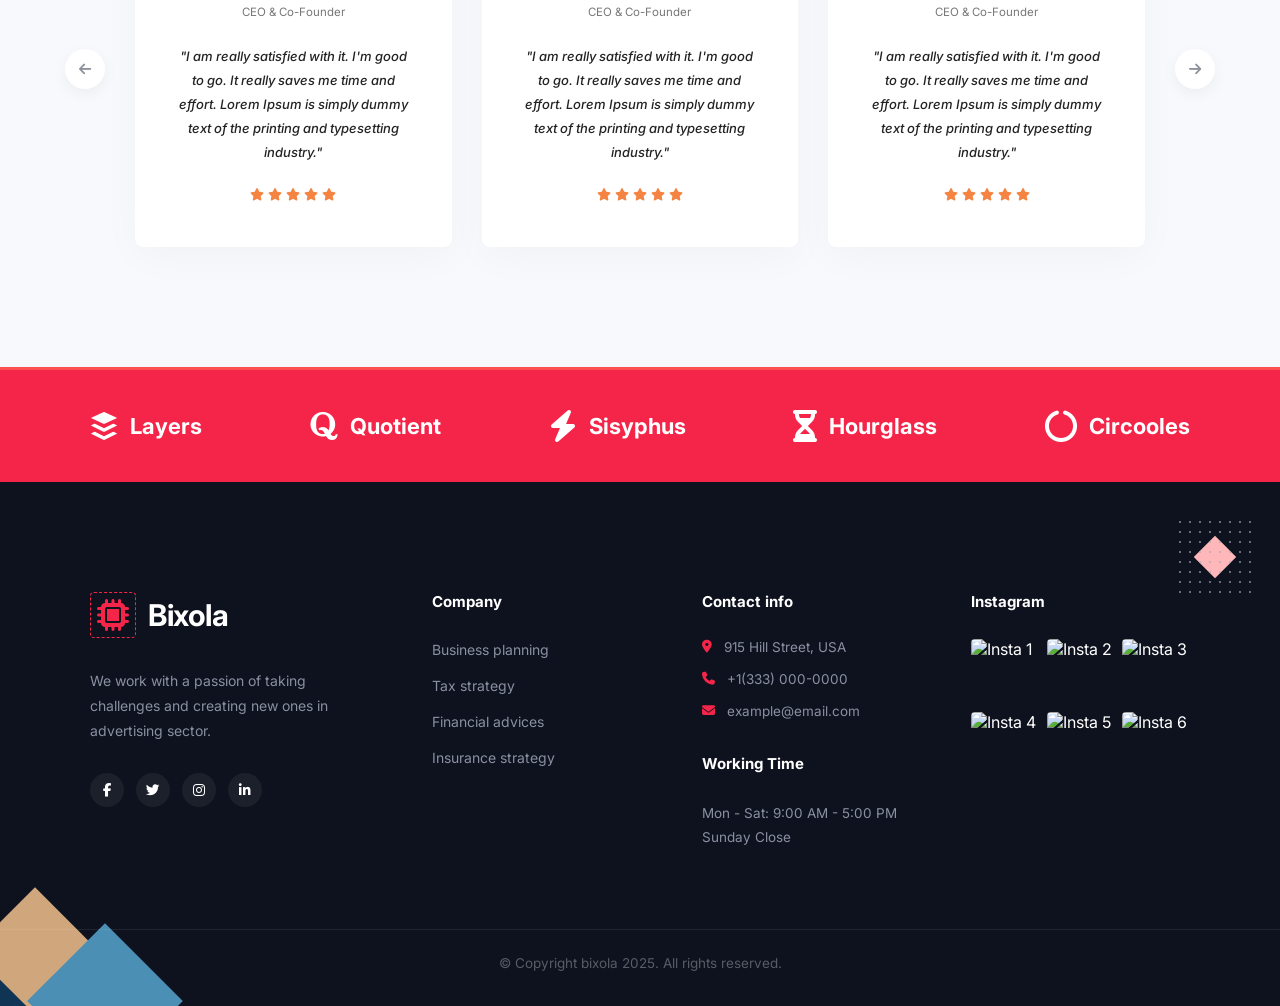
==== commit f89c28b4: "Final UI update - navbar, hero, features, services fixed" ====
--- a/about.html
+++ b/about.html
@@ -8,78 +8,126 @@
     <link rel="stylesheet" href="https://cdnjs.cloudflare.com/ajax/libs/font-awesome/6.4.0/css/all.min.css">
     <link rel="preconnect" href="https://fonts.googleapis.com">
     <link rel="preconnect" href="https://fonts.gstatic.com" crossorigin>
-    <link href="https://fonts.googleapis.com/css2?family=Inter:wght@400;500;600;700&display=swap" rel="stylesheet">
+    <link href="https://fonts.googleapis.com/css2?family=Inter:wght@400;500;600;700&family=Roboto:wght@400;500;600;700&display=swap" rel="stylesheet">
     <link rel="stylesheet" href="style.css">
 </head>
 <body>
-    <header class="header">
+        <header class="header">
         <div class="top-bar">
             <div class="container top-bar-inner">
                 <div class="top-bar-left">
                     <span class="info-item"><i class="fa-regular fa-clock"></i> Mon to Fri: 9:00am to 6:00pm</span>
-                    <span class="info-item"><i class="fa-solid fa-envelope"></i> office@arsindia.com</span>
-                    <span class="info-item"><i class="fa-solid fa-location-dot"></i> Chennai, India</span>
+                    <span class="info-item"><i class="fa-solid fa-envelope"></i> help@company.com</span>
+                    <span class="info-item"><i class="fa-solid fa-location-dot"></i> 88 Broklyn Golden Street, New York</span>
                 </div>
                 <div class="top-bar-right">
-                    <a href="#" aria-label="Twitter"><i class="fa-brands fa-twitter"></i></a>
-                    <a href="#" aria-label="Facebook"><i class="fa-brands fa-facebook-f"></i></a>
-                    <a href="#" aria-label="Pinterest"><i class="fa-brands fa-pinterest-p"></i></a>
-                    <a href="#" aria-label="Instagram"><i class="fa-brands fa-instagram"></i></a>
+                    <a href="#">About</a>
+                    <a href="#">Faqs</a>
+                    <a href="#">Contact</a>
+                    <span>
+                        <a href="#" aria-label="Twitter"><i class="fa-brands fa-twitter"></i></a>
+                        <a href="#" aria-label="Facebook"><i class="fa-brands fa-facebook-f"></i></a>
+                        <a href="#" aria-label="Pinterest"><i class="fa-brands fa-pinterest-p"></i></a>
+                        <a href="#" aria-label="Instagram"><i class="fa-brands fa-instagram"></i></a>
+                    </span>
                 </div>
             </div>
         </div>
 
         <nav class="navbar">
             <div class="container navbar-inner">
-                <a href="index.html" class="logo">
-                    <i class="fa-solid fa-scale-balanced logo-icon"></i>
-                    ARS & Co.
+                <a href="index.html" class="logo" style="color: #ffffff; font-size: 28px; font-weight: 700; text-decoration: none; display: flex; align-items: center; gap: 10px;">
+                    <i class="fa-solid fa-microchip" style="color: #ff3c50; font-size: 32px; border: 1px dashed #ff3c50; padding: 4px; border-radius: 4px; letter-spacing: 0;"></i>
+                    Bixola
                 </a>
                 
-                <ul class="nav-links">
-                    <li><a href="index.html">Home</a></li>
-                    <li><a href="about.html" class="active">About</a></li>
-                    <li><a href="contact.html">Contact</a></li>
+                <ul class="nav-links" style="display: flex; gap: 35px; list-style: none; margin: 0; padding: 0;">
+                    <li><a href="index.html" style="color: #ffffff; text-decoration: none; font-weight: 500; font-size: 14.5px;">Home +</a></li>
+                    <li><a href="about.html" style="color: #ff3c50; text-decoration: none; font-weight: 500; font-size: 14.5px;">About</a></li>
+                    <li><a href="#" style="color: #ffffff; text-decoration: none; font-weight: 500; font-size: 14.5px;">Services +</a></li>
+                    <li><a href="#" style="color: #ffffff; text-decoration: none; font-weight: 500; font-size: 14.5px;">Pages +</a></li>
+                    <li><a href="#" style="color: #ffffff; text-decoration: none; font-weight: 500; font-size: 14.5px;">News +</a></li>
+                    <li><a href="contact.html" style="color: #ffffff; text-decoration: none; font-weight: 500; font-size: 14.5px;">Contact</a></li>
                 </ul>
                 
-                <div class="nav-right">
-                    <div class="phone-contact">
-                        <div class="phone-icon"><i class="fa-solid fa-phone"></i></div>
-                        <div class="phone-text">
-                            <span class="phone-label">Need help?</span>
-                            <span class="phone-number">+91 95000 03636</span>
-                        </div>
-                    </div>
-                    <a href="#" class="btn btn-outline">Consult Now</a>
+                <div class="nav-right" style="display: flex; align-items: center; gap: 25px;">
+                    <div style="display: flex; align-items: center; gap: 15px;">
+                        <div style="width: 48px; height: 48px; background-color: #ff3c50; border-radius: 50%; display: flex; align-items: center; justify-content: center; color: white;">
+                            <i class="fa-solid fa-phone-volume"></i>
+                        </div>
+                        <div style="display: flex; flex-direction: column;">
+                            <span style="color: #8a90a2; font-size: 12px; margin-bottom: 2px;">Have Question?</span>
+                            <span style="color: #ffffff; font-weight: 600; font-size: 14.5px;">+92 (8800) - 9850</span>
+                        </div>
+                    </div>
+                    <div style="height: 30px; width: 1px; background-color: rgba(255,255,255,0.15); margin: 0 5px;"></div>
+                    <a href="#" style="color: #ffffff; font-size: 18px;"><i class="fa-solid fa-magnifying-glass"></i></a>
+                    <a href="#" style="color: #ffffff; font-size: 19px;"><i class="fa-solid fa-cart-shopping"></i></a>
                 </div>
             </div>
         </nav>
     </header>
 
-    <section class="page-banner">
-        <div class="banner-overlay"></div>
-        <div class="container banner-content text-center">
-            <h1 class="banner-title">About Us</h1>
-        </div>
-    </section>
-
-    <section class="about-page-main">
-        <div class="container apm-inner">
-            <div class="apm-content">
-                <h2 class="section-title">We Help To Get Solutions!</h2>
-                <p class="apm-desc">ARS & Co is a distinguished firm of Company Secretaries dedicated to delivering high-quality professional services in Corporate Laws and allied regulatory matters.</p>
-                <p class="apm-desc">We offer Legal, Secretarial, Financial, FEMA, Trademark, and Management Advisory Services to businesses ranging from startups to multinational corporations.</p>
-                <ul class="about-list apm-list">
-                    <li><i class="fa-solid fa-check"></i> Corporate Law & Compliance</li>
-                    <li><i class="fa-solid fa-check"></i> FEMA & Foreign Exchange Advisory</li>
-                    <li><i class="fa-solid fa-check"></i> Insolvency & Financial Restructuring</li>
-                </ul>
+        <section class="about-hero">
+        <div class="ah-bg-overlay"></div>
+        <div class="ah-shape-left-blue"></div>
+        <div class="ah-shape-right-red"></div>
+        <div class="ah-shape-dots"></div>
+        <div class="ah-shape-square"></div>
+        <div class="ah-shape-circle">
+            <span class="circ-q1"></span>
+            <span class="circ-q2"></span>
+            <span class="circ-q3"></span>
+            <span class="circ-q4"></span>
+        </div>
+        <div class="container ah-content text-center">
+            <h1 class="ah-title">About Us</h1>
+                        <div class="ah-breadcrumb">
+                <a href="index.html">Home</a> <span style="margin: 0 8px;">/</span> <span>About</span>
+            </div>
+        </div>
+    </section>
+
+        <section class="about-pg-pg">
+        <div class="about-pg-shape-left"></div> 
+        <div class="about-pg-shape-right"></div>
+        
+        <div class="container about-inner">
+            <div class="about-pg-content">
+                <h2 class="about-pg-title">We Help To Get Solutions!</h2>
+                <p class="about-pg-desc">Lorem Ipsum is simply dummy text of the printing and typesetting industry. Lorem Ipsum has been the industry's standard dummy text ever since the 1500s, when an unknown printer.</p>
+                <p class="about-pg-desc">Lorem Ipsum is simply dummy text of the printing and typesetting industry. Lorem Ipsum has been the industry's standard.</p>
+                
+                <div class="about-pg-stats">
+                    <div class="about-pg-stat-item">
+                        <span class="stat-num">10</span>
+                        <span class="stat-text">Years Of<br>Experience</span>
+                    </div>
+                    <div class="about-pg-stat-item">
+                        <span class="stat-num">8k</span>
+                        <span class="stat-text">Completed<br>project</span>
+                    </div>
+                </div>
+                
+                <a href="about.html" class="btn btn-outline-primary">Learn About Us</a>
             </div>
             
-            <div class="apm-image-area">
-                <div class="wcu-dots-deco apm-dots-deco"></div>
-                <img src="https://images.unsplash.com/photo-1552664730-d307ca884978?w=700&q=80" alt="Team collaborating" class="apm-img">
-                <div class="play-btn-overlay"><i class="fa-solid fa-play"></i></div>
+            <div class="about-pg-images">
+                <div class="about-pg-img-wrapper">
+                    <img src="https://images.unsplash.com/photo-1573164713988-8665fc963095?w=700&q=80" alt="About Team">
+                    
+                    <div class="play-btn-circle">
+                        <div class="play-btn-inner">
+                            <i class="fa-solid fa-play"></i>
+                        </div>
+                    </div>
+                    
+                    <div class="img-deco-circle c1"></div>
+                    <div class="img-deco-circle c2"></div>
+                    <div class="img-deco-circle c3"></div>
+                </div>
+                
+                <div class="about-pg-dots-right"></div>
             </div>
         </div>
     </section>
@@ -133,82 +181,221 @@
         </div>
     </section>
 
-    <footer class="footer">
-        <div class="footer-clients">
-            <div class="container clients-inner">
-                <div class="client-logo"><i class="fa-brands fa-quora"></i> Quotient</div>
-                <div class="client-logo"><i class="fa-solid fa-bolt"></i> Sisyphus</div>
-                <div class="client-logo"><i class="fa-solid fa-hourglass-half"></i> Hourglass</div>
-                <div class="client-logo"><i class="fa-solid fa-circle-notch"></i> Circooles</div>
-                <div class="client-logo"><i class="fa-solid fa-layer-group"></i> Layers</div>
-            </div>
-        </div>
-        <div class="footer-main">
-            <div class="footer-deco-left"></div>
-            <div class="footer-deco-right"></div>
-            <div class="container footer-grid">
-                <div class="footer-col col-info">
-                    <a href="index.html" class="logo footer-logo">
-                        <i class="fa-solid fa-scale-balanced logo-icon"></i>
-                        ARS & Co.
+    <section class="stats-section">
+        <div class="container">
+            <div class="stats-box">
+                <div class="stats-bg-pattern"></div>
+                <div class="stat-item">
+                    <div class="stat-icon"><i class="fa-solid fa-id-card-clip"></i></div>
+                    <div class="stat-number">10</div>
+                    <div class="stat-text">Years of Experience</div>
+                </div>
+                <div class="stat-item">
+                    <div class="stat-icon"><i class="fa-solid fa-users"></i></div>
+                    <div class="stat-number">89</div>
+                    <div class="stat-text">Team members</div>
+                </div>
+                <div class="stat-item">
+                    <div class="stat-icon"><i class="fa-solid fa-clipboard-check"></i></div>
+                    <div class="stat-number">789+</div>
+                    <div class="stat-text">Successful Projects</div>
+                </div>
+                <div class="stat-item">
+                    <div class="stat-icon"><i class="fa-solid fa-user-check"></i></div>
+                    <div class="stat-number">650+</div>
+                    <div class="stat-text">Satisfied Clients</div>
+                </div>
+            </div>
+        </div>
+    </section>
+
+    <section class="team">
+        <div class="team-shape-left"></div>
+        <div class="team-shape-right"><i class="fa-solid fa-circle-notch"></i></div>
+        <div class="container team-inner">
+            <div class="team-header text-center">
+                <span class="team-subtitle">TEAM MEMBERS</span>
+                <h2 class="team-title">Meet Our Experts</h2>
+            </div>
+            
+            <div class="team-grid">
+                <div class="team-card">
+                    <img src="https://images.unsplash.com/photo-1560250097-0b93528c311a?w=500&q=80" alt="Team Member 1">
+                </div>
+                <div class="team-card">
+                    <img src="https://images.unsplash.com/photo-1519085360753-af0119f7cbe7?w=500&q=80" alt="Team Member 2">
+                </div>
+                <div class="team-card">
+                    <img src="https://images.unsplash.com/photo-1573496359142-b8d87734a5a2?w=500&q=80" alt="Team Member 3">
+                </div>
+                <div class="team-card">
+                    <img src="https://images.unsplash.com/photo-1580489944761-15a19d654956?w=500&q=80" alt="Team Member 4">
+                </div>
+            </div>
+            
+            <div class="team-btn-area text-center">
+                <a href="#" class="btn btn-outline team-btn">View All &rarr;</a>
+            </div>
+        </div>
+    </section>
+
+        <section class="testimonials-light">
+        <div class="container tl-inner">
+            <h2 class="tl-title text-center">People Talking About Us</h2>
+            
+            <div class="tl-wrapper">
+                <!-- Static Navigation Arrows -->
+                <div class="tl-arrow tl-prev"><i class="fa-solid fa-arrow-left"></i></div>
+                <div class="tl-arrow tl-next"><i class="fa-solid fa-arrow-right"></i></div>
+                
+                <div class="tl-grid">
+                    <!-- Card 1 -->
+                    <div class="tl-card">
+                        <div class="tl-avatar">
+                            <img src="https://images.unsplash.com/photo-1573496359142-b8d87734a5a2?w=150&q=80" alt="Jacob Jones">
+                        </div>
+                        <h4 class="tl-name">Jacob Jones</h4>
+                        <span class="tl-role">CEO & Co-Founder</span>
+                        <p class="tl-quote">"I am really satisfied with it. I'm good to go. It really saves me time and effort. Lorem Ipsum is simply dummy text of the printing and typesetting industry."</p>
+                        <div class="tl-stars">
+                            <i class="fa-solid fa-star"></i>
+                            <i class="fa-solid fa-star"></i>
+                            <i class="fa-solid fa-star"></i>
+                            <i class="fa-solid fa-star"></i>
+                            <i class="fa-solid fa-star"></i>
+                        </div>
+                    </div>
+                    
+                    <!-- Card 2 -->
+                    <div class="tl-card">
+                        <div class="tl-avatar">
+                            <img src="https://images.unsplash.com/photo-1580489944761-15a19d654956?w=150&q=80" alt="Devon Lane">
+                        </div>
+                        <h4 class="tl-name">Devon Lane</h4>
+                        <span class="tl-role">CEO & Co-Founder</span>
+                        <p class="tl-quote">"I am really satisfied with it. I'm good to go. It really saves me time and effort. Lorem Ipsum is simply dummy text of the printing and typesetting industry."</p>
+                        <div class="tl-stars">
+                            <i class="fa-solid fa-star"></i>
+                            <i class="fa-solid fa-star"></i>
+                            <i class="fa-solid fa-star"></i>
+                            <i class="fa-solid fa-star"></i>
+                            <i class="fa-solid fa-star"></i>
+                        </div>
+                    </div>
+                    
+                    <!-- Card 3 -->
+                    <div class="tl-card">
+                        <div class="tl-avatar">
+                            <img src="https://images.unsplash.com/photo-1507003211169-0a1dd7228f2d?w=150&q=80" alt="Chieko Chute">
+                        </div>
+                        <h4 class="tl-name">Chieko Chute</h4>
+                        <span class="tl-role">CEO & Co-Founder</span>
+                        <p class="tl-quote">"I am really satisfied with it. I'm good to go. It really saves me time and effort. Lorem Ipsum is simply dummy text of the printing and typesetting industry."</p>
+                        <div class="tl-stars">
+                            <i class="fa-solid fa-star"></i>
+                            <i class="fa-solid fa-star"></i>
+                            <i class="fa-solid fa-star"></i>
+                            <i class="fa-solid fa-star"></i>
+                            <i class="fa-solid fa-star"></i>
+                        </div>
+                    </div>
+                </div>
+            </div>
+        </div>
+    </section>
+
+
+        <footer class="footer-about">
+        <!-- Top Strip: Red Background, Logos -->
+        <div class="fa-top-strip">
+            <div class="container fa-logos-inner" style="display: flex; justify-content: space-between; align-items: center; flex-wrap: wrap; gap: 30px;">
+                <div class="fa-client-logo"><i class="fa-brands fa-buffer"></i> Layers</div>
+                <div class="fa-client-logo"><i class="fa-brands fa-quora"></i> Quotient</div>
+                <div class="fa-client-logo"><i class="fa-solid fa-bolt"></i> Sisyphus</div>
+                <div class="fa-client-logo"><i class="fa-solid fa-hourglass-half"></i> Hourglass</div>
+                <div class="fa-client-logo"><i class="fa-solid fa-circle-notch"></i> Circooles</div>
+            </div>
+        </div>
+
+        <!-- Main Footer -->
+        <div class="fa-main">
+            <!-- Background Decos -->
+            <div class="fa-shape-left">
+                <div class="shape-diamond d1"></div>
+                <div class="shape-diamond d2"></div>
+                <div class="shape-diamond d3"></div>
+                <div class="shape-diamond d4"></div>
+            </div>
+            <div class="fa-shape-right"></div>
+
+            <div class="container fa-grid">
+                <!-- Column 1: Logo & Desc -->
+                <div class="fa-col fa-col-brand">
+                    <a href="index.html" class="fa-logo">
+                        <i class="fa-solid fa-microchip"></i>
+                        Bixola
                     </a>
-                    <p class="footer-desc">ARS & Co provides expert corporate and legal advisory services.</p>
-                    <div class="footer-socials">
+                    <p class="fa-desc">We work with a passion of taking challenges and creating new ones in advertising sector.</p>
+                    <div class="fa-socials">
                         <a href="#"><i class="fa-brands fa-facebook-f"></i></a>
                         <a href="#"><i class="fa-brands fa-twitter"></i></a>
+                        <a href="#"><i class="fa-brands fa-instagram"></i></a>
                         <a href="#"><i class="fa-brands fa-linkedin-in"></i></a>
                     </div>
                 </div>
-                <div class="footer-col col-links">
-                    <h4 class="footer-heading">Company</h4>
-                    <ul>
-                        <li><a href="#">Companies Act Advisory</a></li>
-                        <li><a href="#">LLP Compliance</a></li>
-                        <li><a href="#">Financial Advisory</a></li>
-                        <li><a href="#">Insolvency Services</a></li>
+
+                <!-- Column 2: Company Links -->
+                <div class="fa-col fa-col-links">
+                    <h4 class="fa-title">Company</h4>
+                    <ul class="fa-links">
+                        <li><a href="#">Business planning</a></li>
+                        <li><a href="#">Tax strategy</a></li>
+                        <li><a href="#">Financial advices</a></li>
+                        <li><a href="#">Insurance strategy</a></li>
                     </ul>
                 </div>
-                <div class="footer-col col-contact">
-                    <h4 class="footer-heading">Contact Info</h4>
-                    <ul>
-                        <li>
-                            <i class="fa-solid fa-location-dot"></i>
-                            <div class="contact-details">
-                                <strong>Address</strong>
-                                <span>Chennai, India</span>
-                            </div>
-                        </li>
-                        <li>
-                            <i class="fa-solid fa-phone"></i>
-                            <div class="contact-details">
-                                <strong>Phone</strong>
-                                <span>+91 95000 03636</span>
-                            </div>
-                        </li>
-                        <li>
-                            <i class="fa-solid fa-envelope"></i>
-                            <div class="contact-details">
-                                <strong>Email</strong>
-                                <span>office@arsindia.com</span>
-                            </div>
-                        </li>
+
+                <!-- Column 3: Contact Info -->
+                <div class="fa-col fa-col-contact">
+                    <h4 class="fa-title">Contact info</h4>
+                    <ul class="fa-info-list">
+                        <li><i class="fa-solid fa-location-dot"></i> 915 Hill Street, USA</li>
+                        <li><i class="fa-solid fa-phone"></i> +1(333) 000-0000</li>
+                        <li><i class="fa-solid fa-envelope"></i> example@email.com</li>
                     </ul>
-                </div>
-                <div class="footer-col col-newsletter">
-                    <h4 class="footer-heading">Newsletter</h4>
-                    <p class="footer-desc">Subscribe for updates.</p>
-                    <form class="newsletter-form">
-                        <input type="email" placeholder="Enter email address" required>
-                        <button type="submit"><i class="fa-solid fa-paper-plane"></i></button>
-                    </form>
-                </div>
-            </div>
-            <div class="footer-bottom">
-                <div class="container">
-                    <p>&copy; Copyright ARS & Co 2026. All rights reserved.</p>
-                </div>
+                    
+                    <h4 class="fa-title fa-mt-25">Working Time</h4>
+                    <p class="fa-time-text">Mon - Sat: 9:00 AM - 5:00 PM<br>Sunday Close</p>
+                </div>
+
+                <!-- Column 4: Instagram -->
+                <div class="fa-col fa-col-insta">
+                    <h4 class="fa-title">Instagram</h4>
+                    <div class="fa-insta-grid">
+                        <img src="https://images.unsplash.com/photo-1542744173-8e7e53415bb0?w=100&h=100&fit=crop" alt="Insta 1">
+                        <img src="https://images.unsplash.com/photo-1600880292203-757bb62b4baf?w=100&h=100&fit=crop" alt="Insta 2">
+                        <img src="https://images.unsplash.com/photo-1573164713988-8665fc963095?w=100&h=100&fit=crop" alt="Insta 3">
+                        <img src="https://images.unsplash.com/photo-1522071820081-009f0129c71c?w=100&h=100&fit=crop" alt="Insta 4">
+                        <img src="https://images.unsplash.com/photo-1516321318423-f06f85e504b3?w=100&h=100&fit=crop" alt="Insta 5">
+                        <img src="https://images.unsplash.com/photo-1600880292089-90a7e086ee0c?w=100&h=100&fit=crop" alt="Insta 6">
+                    </div>
+                </div>
+            </div>
+
+            <div class="fa-bottom">
+                <p>&copy; Copyright bixola 2025. All rights reserved.</p>
             </div>
         </div>
     </footer>
+    <script>
+        window.addEventListener('scroll', function () {
+            const navbar = document.querySelector('.navbar');
+            if (window.scrollY > 50) {
+                navbar.classList.add('scrolled');
+            } else {
+                navbar.classList.remove('scrolled');
+            }
+        });
+    </script>
 </body>
 </html>
--- a/style.css
+++ b/style.css
@@ -1,1487 +1,4040 @@
-:root {
-    --primary-red: #ff3c55;
-    --topbar-bg: #18191d;
-    --navbar-bg: #1e2024;
-    --text-white: #ffffff;
-    --text-gray: #b0b2b8;
-    --font-main: 'Inter', sans-serif;
-}
-
-* {
-    margin: 0;
-    padding: 0;
-    box-sizing: border-box;
-}
-
-body {
-    font-family: var(--font-main);
-    color: var(--text-white);
-    background-color: #fff;
-    -webkit-font-smoothing: antialiased;
-}
-
-a {
-    text-decoration: none;
-    color: inherit;
-}
-
-ul {
-    list-style: none;
-}
-
-.container {
-    max-width: 1140px;
-    margin: 0 auto;
-    padding: 0 20px;
-}
-
-/* ---------- Header ---------- */
-.header {
-    width: 100%;
-}
-
-.top-bar {
-    background-color: var(--topbar-bg);
-    font-size: 13px;
-    color: var(--text-gray);
-    padding: 12px 0;
-}
-
-.top-bar-inner {
-    display: flex;
-    justify-content: space-between;
-    align-items: center;
-}
-
-.top-bar-left {
-    display: flex;
-    gap: 30px;
-}
-
-.info-item {
-    display: flex;
-    align-items: center;
-    gap: 8px;
-}
-
-.info-item i {
-    color: var(--primary-red);
-    font-size: 14px;
-}
-
-.top-bar-right {
-    display: flex;
-    gap: 20px;
-}
-
-.top-bar-right a {
-    color: var(--text-gray);
-    transition: color 0.3s ease;
-}
-
-.top-bar-right a:hover {
-    color: var(--primary-red);
-}
-
-.navbar {
-    background-color: var(--navbar-bg);
-    padding: 20px 0;
-}
-
-.navbar-inner {
-    display: flex;
-    justify-content: space-between;
-    align-items: center;
-}
-
-.logo {
-    display: flex;
-    align-items: center;
-    gap: 10px;
-    font-size: 26px;
-    font-weight: 700;
-    color: var(--text-white);
-}
-
-.logo-icon {
-    color: var(--primary-red);
-    font-size: 28px;
-}
-
-.nav-links {
-    display: flex;
-    gap: 35px;
-}
-
-.nav-links li a {
-    font-size: 15px;
-    font-weight: 500;
-    color: var(--text-white);
-    transition: color 0.3s ease;
-}
-
-.nav-links li a:hover,
-.nav-links li a.active {
-    color: var(--primary-red);
-}
-
-.nav-right {
-    display: flex;
-    align-items: center;
-    gap: 35px;
-}
-
-.phone-contact {
-    display: flex;
-    align-items: center;
-    gap: 15px;
-}
-
-.phone-icon {
-    width: 44px;
-    height: 44px;
-    background-color: #fff;
-    border-radius: 50%;
-    display: flex;
-    align-items: center;
-    justify-content: center;
-    color: var(--primary-red);
-    font-size: 18px;
-}
-
-.phone-text {
-    display: flex;
-    flex-direction: column;
-}
-
-.phone-label {
-    font-size: 12px;
-    color: var(--text-gray);
-    margin-bottom: 2px;
-}
-
-.phone-number {
-    font-size: 16px;
-    font-weight: 600;
-    color: var(--text-white);
-}
-
-.btn {
-    padding: 14px 28px;
-    border-radius: 4px;
-    font-size: 15px;
-    font-weight: 600;
-    cursor: pointer;
-    transition: all 0.3s ease;
-    display: inline-flex;
-    align-items: center;
-    justify-content: center;
-}
-
-.btn-outline {
-    background-color: #fff;
-    color: var(--primary-red);
-    border: 1px solid transparent;
-}
-
-.btn-outline:hover {
-    background-color: var(--primary-red);
-    color: #fff;
-    border-color: var(--primary-red);
-}
-
-.btn-primary {
-    background-color: var(--primary-red);
-    color: #fff;
-    border: 1px solid var(--primary-red);
-}
-
-.btn-primary:hover {
-    background-color: #e52940;
-    border-color: #e52940;
-}
-
-/* ---------- Hero Section ---------- */
-.hero {
-    position: relative;
-    background-image: url('https://images.unsplash.com/photo-1556761175-5973dc0f32e7?ixlib=rb-4.0.3&auto=format&fit=crop&w=1632&q=80');
-    background-size: cover;
-    background-position: center;
-    padding: 110px 0 130px;
-    min-height: 600px;
-    display: flex;
-    align-items: center;
-}
-
-.hero-overlay {
-    position: absolute;
-    top: 0;
-    left: 0;
-    width: 100%;
-    height: 100%;
-    background-color: rgba(14, 25, 45, 0.85); 
-}
-
-.hero-content {
-    position: relative;
-    z-index: 10;
-    max-width: 650px;
-    margin-left: 0;
-}
-
-.hero-title {
-    font-size: 48px;
-    font-weight: 700;
-    line-height: 1.25;
-    margin-bottom: 24px;
-    color: #fff;
-}
-
-.hero-text {
-    font-size: 17px;
-    line-height: 1.6;
-    color: rgba(255, 255, 255, 0.85);
-    margin-bottom: 45px;
-    max-width: 580px;
-}
-
-.hero-buttons {
-    display: flex;
-    align-items: center;
-    gap: 35px;
-}
-
-.btn-video {
-    display: flex;
-    align-items: center;
-    gap: 15px;
-    font-size: 16px;
-    font-weight: 600;
-    color: #fff;
-    transition: opacity 0.3s ease;
-}
-
-.btn-video:hover {
-    opacity: 0.9;
-}
-
-.btn-video .play-icon {
-    width: 50px;
-    height: 50px;
-    background-color: #fff;
-    border-radius: 50%;
-    display: flex;
-    align-items: center;
-    justify-content: center;
-    color: var(--primary-red);
-    font-size: 16px;
-    transition: transform 0.3s ease;
-}
-
-.btn-video:hover .play-icon {
-    transform: scale(1.08);
-}
-
-.hero-dots {
-    position: absolute;
-    bottom: 30px;
-    left: 50%;
-    transform: translateX(-50%);
-    display: flex;
-    gap: 8px;
-    z-index: 10;
-}
-
-.dot {
-    width: 10px;
-    height: 10px;
-    border-radius: 50%;
-    border: 1px solid rgba(255, 255, 255, 0.5);
-    cursor: pointer;
-    transition: all 0.3s ease;
-}
-
-.dot.active, .dot:hover {
-    background-color: #fff;
-    border-color: #fff;
-}
-
-/* ---------- Features Section ---------- */
-.features {
-    padding: 110px 0;
-    background-color: #fff;
-}
-
-.features-inner {
-    display: flex;
-    gap: 50px;
-    align-items: center;
-}
-
-.features-text {
-    flex: 0 0 32%;
-}
-
-.section-subtitle {
-    color: var(--primary-red);
-    font-size: 13px;
-    font-weight: 700;
-    text-transform: uppercase;
-    letter-spacing: 1px;
-    display: inline-block;
-    padding: 4px 8px;
-    background-color: #ffe5e8;
-    border-radius: 4px;
-    margin-bottom: 20px;
-}
-
-.section-title {
-    font-size: 40px;
-    font-weight: 700;
-    color: #1a1b1f;
-    line-height: 1.25;
-}
-
-.features-cards {
-    display: flex;
-    gap: 20px;
-    flex: 1;
-}
-
-.feature-card {
-    background-color: #fdfafb;
-    border-radius: 8px;
-    padding: 35px 25px;
-    flex: 1;
-    transition: transform 0.3s ease, box-shadow 0.3s ease;
-}
-
-.feature-card:hover {
-    transform: translateY(-5px);
-    box-shadow: 0 10px 30px rgba(0,0,0,0.05);
-}
-
-.feature-icon {
-    font-size: 38px;
-    color: var(--primary-red);
-    margin-bottom: 25px;
-}
-
-.feature-card-title {
-    font-size: 18px;
-    font-weight: 600;
-    color: #1a1b1f;
-    margin-bottom: 12px;
-}
-
-.feature-card-desc {
-    font-size: 14px;
-    color: #6a6f7a;
-    line-height: 1.6;
-}
-
-/* ---------- About Section ---------- */
-.about {
-    padding: 90px 0;
-    background-color: #f9f9f9;
-    overflow: hidden;
-}
-
-.about-inner {
-    display: flex;
-    align-items: center;
-    gap: 70px;
-}
-
-.about-images {
-    position: relative;
-    flex: 0 0 420px;
-    min-height: 400px;
-}
-
-.shape-blob {
-    position: absolute;
-    top: -20px;
-    left: -30px;
-    width: 220px;
-    height: 280px;
-    background: #ede9f6;
-    border-radius: 60% 40% 55% 45% / 50% 60% 40% 50%;
-    z-index: 0;
-    opacity: 0.7;
-}
-
-.shape-dots {
-    position: absolute;
-    bottom: 0;
-    right: 0;
-    width: 110px;
-    height: 110px;
-    background-image: radial-gradient(circle, #ccc 1.5px, transparent 1.5px);
-    background-size: 12px 12px;
-    z-index: 0;
-    opacity: 0.5;
-}
-
-.img-back {
-    position: absolute;
-    top: 0;
-    right: 0;
-    width: 68%;
-    height: 210px;
-    object-fit: cover;
-    border-radius: 6px;
-    z-index: 1;
-    box-shadow: 0 6px 24px rgba(0,0,0,0.10);
-}
-
-.img-front {
-    position: absolute;
-    bottom: 0;
-    left: 0;
-    width: 62%;
-    height: 190px;
-    object-fit: cover;
-    border-radius: 6px;
-    z-index: 2;
-    box-shadow: 0 8px 28px rgba(0,0,0,0.13);
-}
-
-.about-content {
-    flex: 1;
-    color: #1a1b1f;
-}
-
-.about-content .section-title {
-    margin-bottom: 18px;
-    font-size: 36px;
-}
-
-.about-desc {
-    font-size: 15px;
-    color: #5a5f6a;
-    line-height: 1.75;
-    margin-bottom: 24px;
-    max-width: 520px;
-}
-
-.about-list {
-    list-style: none;
-    margin-bottom: 32px;
-    display: flex;
-    flex-direction: column;
-    gap: 12px;
-}
-
-.about-list li {
-    display: flex;
-    align-items: center;
-    gap: 10px;
-    font-size: 14.5px;
-    font-weight: 600;
-    color: #1a1b1f;
-}
-
-.about-list li i {
-    color: var(--primary-red);
-    font-size: 13px;
-    flex-shrink: 0;
-}
-
-@media (max-width: 900px) {
-    .about-inner {
-        flex-direction: column;
-        gap: 48px;
-    }
-    .about-images {
-        flex: unset;
-        width: 100%;
-        min-height: 340px;
-    }
-    .about-content .section-title {
-        font-size: 30px;
-    }
-}
-
-/* ---------- Services Section ---------- */
-.services {
-    padding: 100px 0;
-    background-color: #fff;
-    position: relative;
-}
-
-.services-header {
-    text-align: center;
-    margin-bottom: 60px;
-}
-
-.services-header .section-subtitle {
-    margin-bottom: 15px;
-}
-
-.services-header .section-title {
-    font-size: 38px;
-    line-height: 1.3;
-}
-
-.text-center {
-    text-align: center;
-}
-
-.services-grid {
-    display: grid;
-    grid-template-columns: repeat(3, 1fr);
-    gap: 30px;
-}
-
-.service-card {
-    background-color: #f8f9fa;
-    border-radius: 8px;
-    padding: 40px 30px;
-    display: flex;
-    gap: 20px;
-    transition: transform 0.3s ease, box-shadow 0.3s ease;
-}
-
-.service-card:hover {
-    transform: translateY(-5px);
-    box-shadow: 0 10px 30px rgba(0,0,0,0.05);
-}
-
-.service-icon {
-    flex-shrink: 0;
-    width: 50px;
-    height: 50px;
-    background-color: #ffe5e8;
-    border-radius: 40% 60% 70% 30% / 40% 50% 60% 50%;
-    display: flex;
-    align-items: center;
-    justify-content: center;
-    font-size: 20px;
-    color: var(--primary-red);
-}
-
-.service-content {
-    flex: 1;
-}
-
-.service-title {
-    font-size: 19px;
-    font-weight: 600;
-    color: #1a1b1f;
-    margin-bottom: 12px;
-}
-
-.service-desc {
-    font-size: 14.5px;
-    color: #6a6f7a;
-    line-height: 1.6;
-    margin-bottom: 18px;
-}
-
-.service-link {
-    font-size: 14px;
-    font-weight: 700;
-    color: #1a1b1f;
-    transition: color 0.3s ease;
-    display: inline-flex;
-    align-items: center;
-}
-
-.service-link:hover {
-    color: var(--primary-red);
-}
-
-@media (max-width: 900px) {
-    .services-grid {
-        grid-template-columns: repeat(2, 1fr);
-    }
-}
-
-@media (max-width: 600px) {
-    .services-grid {
-        grid-template-columns: 1fr;
-    }
-    .services-header .section-title {
-        font-size: 30px;
-    }
-}
-
-/* ---------- Why Choose Us Section ---------- */
-.why-choose-us {
-    padding: 100px 0;
-    background-color: #fff;
-    overflow: hidden;
-}
-
-.wcu-inner {
-    display: flex;
-    align-items: center;
-    gap: 80px;
-}
-
-.wcu-content {
-    flex: 1;
-}
-
-.wcu-content .section-title {
-    margin-bottom: 20px;
-}
-
-.wcu-desc {
-    font-size: 15.5px;
-    color: #5a5f6a;
-    line-height: 1.6;
-    margin-bottom: 30px;
-    max-width: 500px;
-}
-
-.wcu-list {
-    display: flex;
-    flex-direction: column;
-    gap: 15px;
-    margin-bottom: 40px;
-}
-
-.wcu-list li {
-    display: flex;
-    align-items: center;
-    gap: 12px;
-    font-size: 15px;
-    font-weight: 600;
-    color: #1a1b1f;
-}
-
-.wcu-list li i {
-    color: var(--primary-red);
-    font-size: 18px;
-}
-
-.wcu-btn {
-    padding: 15px 35px;
-}
-
-.wcu-image-area {
-    flex: 1;
-    position: relative;
-    display: flex;
-    justify-content: flex-end;
-}
-
-.wcu-img {
-    width: 90%;
-    max-width: 500px;
-    border-radius: 4px;
-    position: relative;
-    z-index: 2;
-    box-shadow: 0 10px 40px rgba(0,0,0,0.08);
-}
-
-.wcu-dots-deco {
-    position: absolute;
-    top: -25px;
-    left: 20px;
-    width: 140px;
-    height: 140px;
-    background-image: radial-gradient(circle, #b0b2b8 1.5px, transparent 1.5px);
-    background-size: 12px 12px;
-    z-index: 1;
-}
-
-.wcu-blob-deco {
-    position: absolute;
-    bottom: -30px;
-    right: -20px;
-    width: 200px;
-    height: 180px;
-    background-color: var(--primary-red);
-    border-radius: 30% 70% 50% 50% / 30% 30% 70% 70%;
-    z-index: 1;
-}
-
-@media (max-width: 900px) {
-    .wcu-inner {
-        flex-direction: column;
-        gap: 50px;
-    }
-    .wcu-image-area {
-        justify-content: center;
-        width: 100%;
-    }
-    .wcu-img {
-        width: 100%;
-    }
-}
-
-/* ---------- Appointment Section ---------- */
-.appointment {
-    padding: 110px 0;
-    background-color: #fcfcfc;
-}
-
-.appointment-card {
-    display: flex;
-    align-items: flex-start;
-    gap: 80px;
-    background-color: #f7f8f9;
-    border-radius: 8px;
-    padding: 60px 50px;
-}
-
-.appt-text {
-    flex: 0 0 35%;
-}
-
-.appt-title {
-    font-size: 34px;
-    font-weight: 600;
-    color: #1a1b1f;
-    margin-bottom: 25px;
-}
-
-.appt-desc {
-    font-size: 15px;
-    color: #6a6f7a;
-    line-height: 1.7;
-}
-
-.appt-form-area {
-    flex: 1;
-    width: 100%;
-}
-
-.appt-form {
-    display: grid;
-    grid-template-columns: 1fr 1fr;
-    column-gap: 50px;
-    row-gap: 35px;
-}
-
-.form-group label {
-    display: block;
-    font-size: 11px;
-    font-weight: 700;
-    color: #1a1b1f;
-    margin-bottom: 8px;
-    letter-spacing: 0.5px;
-    text-transform: uppercase;
-}
-
-.form-group input,
-.form-group select,
-.form-group textarea {
-    width: 100%;
-    border: none;
-    border-bottom: 1px solid #d1d5db;
-    background-color: transparent;
-    padding: 10px 0;
-    font-size: 14px;
-    color: #1a1b1f;
-    font-family: inherit;
-    transition: border-color 0.3s ease;
-}
-
-.form-group input:focus,
-.form-group select:focus,
-.form-group textarea:focus {
-    outline: none;
-    border-bottom-color: var(--primary-red);
-}
-
-.form-group select {
-    cursor: pointer;
-    appearance: none;
-    background-image: url("data:image/svg+xml;charset=UTF-8,%3csvg xmlns='http://www.w3.org/2000/svg' viewBox='0 0 24 24' fill='none' stroke='currentColor' stroke-width='2' stroke-linecap='round' stroke-linejoin='round'%3e%3cpolyline points='6 9 12 15 18 9'%3e%3c/polyline%3e%3c/svg%3e");
-    background-repeat: no-repeat;
-    background-position: right 0 center;
-    background-size: 14px;
-}
-
-.form-group textarea {
-    resize: none;
-    height: 85px;
-}
-
-.name-group { grid-column: 1; grid-row: 1; }
-.service-group { grid-column: 2; grid-row: 1; }
-.email-group { grid-column: 1; grid-row: 2; }
-.message-group { grid-column: 2; grid-row: 2 / span 2; }
-.phone-group { grid-column: 1; grid-row: 3; }
-
-.form-submit {
-    grid-column: 1;
-    grid-row: 4;
-    margin-top: 15px;
-}
-
-.appt-btn {
-    padding: 14px 40px;
-    font-size: 14px;
-}
-
-@media (max-width: 991px) {
-    .appointment-card {
-        flex-direction: column;
-        gap: 50px;
-        padding: 40px 30px;
-    }
-    .appt-text {
-        flex: unset;
-        width: 100%;
-    }
-}
-
-@media (max-width: 650px) {
-    .appt-form {
-        grid-template-columns: 1fr;
-        row-gap: 30px;
-    }
-    .service-group, .message-group, .phone-group, .form-submit, .email-group {
-        grid-column: 1;
-        grid-row: auto;
-    }
-}
-
-/* ---------- Footer Section ---------- */
-.footer {
-    position: relative;
-    background-color: var(--text-white);
-}
-
-.footer-clients {
-    background-color: #1a1e25;
-    padding: 35px 0;
-}
-
-.clients-inner {
-    display: flex;
-    justify-content: space-between;
-    align-items: center;
-    gap: 30px;
-}
-
-.client-logo {
-    display: flex;
-    align-items: center;
-    gap: 8px;
-    font-size: 21px;
-    font-weight: 700;
-    color: #8c9096;
-    transition: color 0.3s ease;
-}
-
-.client-logo:hover {
-    color: var(--text-white);
-}
-
-.client-logo i {
-    font-size: 24px;
-}
-
-.footer-main {
-    padding: 80px 0 0;
-    position: relative;
-    overflow: hidden;
-}
-
-.footer-grid {
-    display: grid;
-    grid-template-columns: 3fr 2fr 2fr 3fr;
-    gap: 50px;
-    margin-bottom: 70px;
-    position: relative;
-    z-index: 2;
-}
-
-.footer-logo {
-    color: #1a1b1f;
-    margin-bottom: 25px;
-    display: inline-flex;
-}
-
-.footer-col .footer-desc {
-    font-size: 14px;
-    color: #6a6f7a;
-    line-height: 1.6;
-    margin-bottom: 25px;
-}
-
-.footer-socials {
-    display: flex;
-    gap: 12px;
-}
-
-.footer-socials a {
-    display: inline-flex;
-    align-items: center;
-    justify-content: center;
-    width: 34px;
-    height: 34px;
-    background-color: #f1f3f6;
-    color: #1a1b1f;
-    border-radius: 50%;
-    font-size: 14px;
-    transition: all 0.3s ease;
-}
-
-.footer-socials a:hover {
-    background-color: var(--primary-red);
-    color: var(--text-white);
-}
-
-.footer-heading {
-    font-size: 17px;
-    font-weight: 700;
-    color: #1a1b1f;
-    margin-bottom: 25px;
-}
-
-.col-links ul, .col-contact ul {
-    display: flex;
-    flex-direction: column;
-    gap: 16px;
-}
-
-.col-links a {
-    font-size: 14.5px;
-    color: #6a6f7a;
-    transition: color 0.3s ease;
-}
-
-.col-links a:hover {
-    color: var(--primary-red);
-}
-
-.col-contact li {
-    display: flex;
-    align-items: flex-start;
-    gap: 12px;
-}
-
-.col-contact i {
-    color: var(--primary-red);
-    font-size: 15px;
-    margin-top: 5px;
-}
-
-.contact-details {
-    display: flex;
-    flex-direction: column;
-}
-
-.contact-details strong {
-    font-size: 14.5px;
-    font-weight: 700;
-    color: #1a1b1f;
-    margin-bottom: 3px;
-}
-
-.contact-details span {
-    font-size: 14px;
-    color: #6a6f7a;
-}
-
-.col-newsletter .footer-desc {
-    margin-bottom: 22px;
-}
-
-.newsletter-form {
-    display: flex;
-    border: 1px solid #e5e7eb;
-    border-radius: 4px;
-    overflow: hidden;
-}
-
-.newsletter-form input {
-    flex: 1;
-    border: none;
-    padding: 14px 16px;
-    font-size: 14px;
-    color: #1a1b1f;
-    outline: none;
-    background: transparent;
-}
-
-.newsletter-form button {
-    background-color: var(--primary-red);
-    color: var(--text-white);
-    border: none;
-    padding: 0 24px;
-    cursor: pointer;
-    transition: background 0.3s ease;
-    font-size: 15px;
-}
-
-.newsletter-form button:hover {
-    background-color: #e52940;
-}
-
-.footer-bottom {
-    background-color: #f7f8f9;
-    padding: 24px 0;
-    text-align: center;
-}
-
-.footer-bottom p {
-    font-size: 13.5px;
-    color: #6a6f7a;
-}
-
-.footer-deco-left {
-    position: absolute;
-    bottom: -60px;
-    left: -60px;
-    width: 250px;
-    height: 250px;
-    background-color: #ffdce1;
-    border-radius: 40% 60% 70% 30% / 40% 50% 60% 50%;
-    z-index: 1;
-    opacity: 0.9;
-}
-
-.footer-deco-right {
-    position: absolute;
-    top: 40px;
-    right: -40px;
-    width: 140px;
-    height: 300px;
-    border: 2px solid #eff1f5;
-    border-radius: 60% 40% 30% 70% / 60% 30% 70% 40%;
-    z-index: 1;
-    opacity: 0.8;
-}
-
-@media (max-width: 991px) {
-    .footer-grid {
-        grid-template-columns: 1fr 1fr;
-        row-gap: 50px;
-    }
-}
-
-@media (max-width: 768px) {
-    .clients-inner {
-        flex-wrap: wrap;
-        justify-content: center;
-        gap: 20px 40px;
-    }
-}
-
-@media (max-width: 600px) {
-    .footer-grid {
-        grid-template-columns: 1fr;
-    }
-    .footer-deco-left, .footer-deco-right {
-        display: none;
-    }
-}
-
-/* =========================================
-   About Page Specific Styles
-   ========================================= */
-
-/* ---------- Page Banner ---------- */
-.page-banner {
-    position: relative;
-    background-image: url('https://images.unsplash.com/photo-1497215728101-856f4ea42174?w=1600&q=80');
-    background-size: cover;
-    background-position: center;
-    padding: 130px 0;
-    text-align: center;
-    min-height: 350px;
-    display: flex;
-    align-items: center;
-}
-
-.banner-overlay {
-    position: absolute;
-    top: 0;
-    left: 0;
-    width: 100%;
-    height: 100%;
-    background-color: rgba(14, 25, 45, 0.75);
-}
-
-.banner-content {
-    position: relative;
-    z-index: 10;
-}
-
-.banner-title {
-    font-size: 46px;
-    font-weight: 700;
-    color: #fff;
-    margin: 0;
-    letter-spacing: -0.5px;
-}
-
-/* ---------- Main About Page Section ---------- */
-.about-page-main {
-    padding: 110px 0;
-    background-color: #fff;
-    overflow: hidden;
-}
-
-.apm-inner {
-    display: flex;
-    align-items: center;
-    gap: 80px;
-}
-
-.apm-content {
-    flex: 1;
-}
-
-.apm-content .section-title {
-    margin-bottom: 24px;
-    font-size: 38px;
-    color: #1a1b1f;
-}
-
-.apm-desc {
-    font-size: 15.5px;
-    color: #6a6f7a;
-    line-height: 1.7;
-    margin-bottom: 22px;
-}
-
-.apm-list {
-    margin-top: 15px;
-}
-
-.apm-image-area {
-    flex: 0 0 45%;
-    position: relative;
-    display: flex;
-    justify-content: center;
-}
-
-.apm-img {
-    width: 100%;
-    border-radius: 6px;
-    position: relative;
-    z-index: 2;
-    box-shadow: 0 10px 40px rgba(0,0,0,0.08);
-}
-
-.apm-dots-deco {
-    position: absolute;
-    top: 25px;
-    right: -35px;
-    width: 140px;
-    height: 140px;
-    background-image: radial-gradient(circle, #b0b2b8 1.5px, transparent 1.5px);
-    background-size: 12px 12px;
-    z-index: 1;
-}
-
-.play-btn-overlay {
-    position: absolute;
-    top: 50%;
-    left: 50%;
-    transform: translate(-50%, -50%);
-    width: 75px;
-    height: 75px;
-    background-color: #fff;
-    border-radius: 50%;
-    display: flex;
-    align-items: center;
-    justify-content: center;
-    color: var(--primary-red);
-    font-size: 22px;
-    z-index: 3;
-    box-shadow: 0 8px 25px rgba(0,0,0,0.15);
-    cursor: pointer;
-    transition: transform 0.3s ease;
-}
-
-.play-btn-overlay:hover {
-    transform: translate(-50%, -50%) scale(1.08);
-}
-
-@media (max-width: 900px) {
-    .apm-inner {
-        flex-direction: column;
-        gap: 50px;
-    }
-    .apm-image-area {
-        width: 100%;
-        max-width: 550px;
-    }
-}
-
-/* ---------- Our Work Process Section ---------- */
-.work-process {
-    padding: 60px 0 100px;
-    background-color: #f7f7f7;
-}
-
-.process-grid {
-    display: grid;
-    grid-template-columns: repeat(4, 1fr);
-    gap: 30px;
-    margin-top: 70px;
-    position: relative;
-}
-
-.process-line {
-    position: absolute;
-    top: 40px;
-    left: 10%;
-    width: 80%;
-    z-index: 0;
-}
-
-.process-step {
-    text-align: center;
-    position: relative;
-    z-index: 1;
-}
-
-.step-icon {
-    width: 105px;
-    height: 105px;
-    margin: 0 auto 30px;
-    background-color: #fff;
-    border: 2px dashed #e1e3e8;
-    border-radius: 50%;
-    display: flex;
-    align-items: center;
-    justify-content: center;
-    position: relative;
-    font-size: 32px;
-    color: var(--primary-red);
-    transition: all 0.3s ease;
-    cursor: default;
-}
-
-.process-step:hover .step-icon {
-    border-color: var(--primary-red);
-    border-style: solid;
-    box-shadow: 0 10px 25px rgba(255, 60, 85, 0.15);
-    transform: translateY(-5px);
-}
-
-.step-num {
-    position: absolute;
-    bottom: 2px;
-    right: 2px;
-    width: 30px;
-    height: 30px;
-    background-color: #1a1b1f;
-    color: #fff;
-    border-radius: 50%;
-    font-size: 13px;
-    font-weight: 700;
-    display: flex;
-    align-items: center;
-    justify-content: center;
-    border: 3px solid #fff;
-    box-sizing: content-box;
-}
-
-.step-title {
-    font-size: 18px;
-    font-weight: 700;
-    color: #1a1b1f;
-    margin-bottom: 15px;
-}
-
-.step-desc {
-    font-size: 14px;
-    color: #6a6f7a;
-    line-height: 1.6;
-    padding: 0 10px;
-}
-
-@media (max-width: 991px) {
-    .process-grid {
-        grid-template-columns: repeat(2, 1fr);
-        gap: 60px 40px;
-    }
-    .process-line {
-        display: none;
-    }
-}
-
-@media (max-width: 600px) {
-    .process-grid {
-        grid-template-columns: 1fr;
-    }
-}
-
-/* =========================================
-   Contact Page Specific Styles
-   ========================================= */
-
-/* ---------- Contact Info Cards Section ---------- */
-.contact-info-section {
-    padding: 100px 0;
-    background-color: #fcfcfc;
-}
-
-.ci-grid {
-    display: grid;
-    grid-template-columns: repeat(4, 1fr);
-    gap: 30px;
-}
-
-.ci-card {
-    background-color: #fff;
-    border: 1px solid #f0f0f0;
-    border-radius: 6px;
-    padding: 45px 30px;
-    text-align: center;
-    transition: box-shadow 0.3s ease, transform 0.3s ease;
-}
-
-.ci-card:hover {
-    box-shadow: 0 15px 35px rgba(0,0,0,0.04);
-    transform: translateY(-5px);
-}
-
-.ci-icon {
-    font-size: 34px;
-    color: var(--primary-red);
-    margin-bottom: 20px;
-    display: inline-block;
-}
-
-.ci-title {
-    font-size: 17px;
-    font-weight: 600;
-    color: #1a1b1f;
-    margin-bottom: 12px;
-}
-
-.ci-desc {
-    font-size: 14px;
-    color: #6a6f7a;
-    line-height: 1.6;
-    margin-bottom: 25px;
-    min-height: 44px;
-}
-
-.ci-link {
-    font-size: 13.5px;
-    font-weight: 600;
-    color: #1a1b1f;
-    transition: color 0.3s ease;
-}
-
-.ci-link:hover {
-    color: var(--primary-red);
-}
-
-@media (max-width: 991px) {
-    .ci-grid {
-        grid-template-columns: repeat(2, 1fr);
-    }
-}
-
-@media (max-width: 500px) {
-    .ci-grid {
-        grid-template-columns: 1fr;
-    }
-}
-
-/* ---------- Contact Form & Map Section ---------- */
-.contact-form-section {
-    padding: 0 0 100px;
-    background-color: #fcfcfc;
-}
-
-.cform-wrapper {
-    display: flex;
-    background-color: #fff;
-    border-radius: 8px;
-    box-shadow: 0 5px 30px rgba(0,0,0,0.04);
-    overflow: hidden;
-}
-
-.cform-content {
-    flex: 1;
-    padding: 60px 60px;
-}
-
-.cform-subtitle {
-    font-size: 11px;
-    font-weight: 700;
-    color: #8c9096;
-    letter-spacing: 1px;
-    text-transform: uppercase;
-    display: block;
-    margin-bottom: 8px;
-}
-
-.cform-title {
-    font-size: 32px;
-    font-weight: 600;
-    color: #1a1b1f;
-    margin-bottom: 40px;
-}
-
-.contact-form {
-    display: flex;
-    flex-direction: column;
-    gap: 30px;
-}
-
-.form-row.split {
-    display: flex;
-    gap: 30px;
-}
-
-.form-row.split .form-group {
-    flex: 1;
-}
-
-.contact-form .form-group label {
-    font-size: 10.5px;
-    color: #1a1b1f;
-    opacity: 0.8;
-}
-
-.cform-btn {
-    align-self: flex-start;
-    padding: 14px 35px;
-    display: inline-flex;
-    align-items: center;
-    gap: 10px;
-    font-size: 13.5px;
-    margin-top: 15px;
-}
-
-.cform-map {
-    flex: 1;
-    position: relative;
-    min-height: 450px;
-}
-
-.map-img {
-    position: absolute;
-    top: 0;
-    left: 0;
-    width: 100%;
-    height: 100%;
-    object-fit: cover;
-}
-
-@media (max-width: 991px) {
-    .cform-wrapper {
-        flex-direction: column;
-    }
-    .cform-map {
-        min-height: 350px;
-        width: 100%;
-    }
-}
-
-@media (max-width: 600px) {
-    .form-row.split {
-        flex-direction: column;
-        gap: 30px;
-    }
-    .cform-content {
-        padding: 40px 30px;
-    }
-}
+:root {
+    --primary-red: #ff3c55;
+    --topbar-bg: #18191d;
+    --navbar-bg: #1e2024;
+    --text-white: #ffffff;
+    --text-gray: #b0b2b8;
+    --font-main: 'Inter', sans-serif;
+}
+
+* {
+    margin: 0;
+    padding: 0;
+    box-sizing: border-box;
+}
+
+body {
+    font-family: var(--font-main);
+    color: var(--text-white);
+    background-color: #fff;
+    -webkit-font-smoothing: antialiased;
+}
+
+a {
+    text-decoration: none;
+    color: inherit;
+}
+
+ul {
+    list-style: none;
+}
+
+.container {
+    max-width: 1140px;
+    margin: 0 auto;
+    padding: 0 20px;
+}
+
+/* Override container width/padding inside the fixed header */
+.header .container {
+    max-width: 1290px;
+    padding: 0 40px;
+}
+
+/* ---------- Header ---------- */
+.header {
+    position: fixed;
+    top: 0;
+    left: 0;
+    width: 100%;
+    z-index: 10000;
+}
+
+/* Compensate for fixed header: top-bar (~47px) + navbar (90px) */
+body {
+    padding-top: 137px;
+}
+
+/* Override inline styles on about/contact page navbars */
+nav.navbar[style] {
+    background: rgba(33, 32, 41, 0.45) !important;
+    backdrop-filter: blur(5px) !important;
+    -webkit-backdrop-filter: blur(5px) !important;
+    padding: 0 !important;
+    border-bottom: 0.6px solid rgba(255, 255, 255, 0.12) !important;
+    backdrop-filter: blur(5px);
+}
+
+h1,
+h2,
+h3 {
+    font-family: 'Inter Tight', sans-serif;
+}
+
+
+
+
+
+
+
+
+
+
+
+
+
+
+
+
+
+/* Top-bar hover overrides moved to end of file with top strip CSS */
+
+.navbar {
+    position: relative;
+    width: 100%;
+    height: 90px;
+    background: rgba(20, 20, 28, 0.35);
+    backdrop-filter: blur(12px);
+    -webkit-backdrop-filter: blur(12px);
+    border-bottom: 0.6px solid rgba(255, 255, 255, 0.12);
+    z-index: 1;
+    transition: background 0.3s ease;
+    padding: 0;
+}
+
+.navbar.scrolled {
+    background: rgba(20, 20, 28, 0.82);
+}
+
+.navbar-inner {
+    display: flex;
+    justify-content: space-between;
+    align-items: center;
+    height: 90px;
+    max-width: 1290px;
+    margin: 0 auto;
+    padding: 0 40px;
+}
+
+.logo {
+    display: flex;
+    align-items: center;
+    gap: 10px;
+    font-size: 26px;
+    font-weight: 700;
+    color: var(--text-white);
+}
+
+.logo-icon {
+    color: var(--primary-red);
+    font-size: 28px;
+}
+
+.nav-links {
+    display: flex;
+    align-items: center;
+    gap: 28px;
+}
+
+.nav-links li a {
+    font-family: 'Roboto', sans-serif;
+    font-size: 16px;
+    font-weight: 500;
+    color: #ffffff;
+    text-decoration: none;
+    transition: color 0.45s ease;
+}
+
+.nav-links li a:hover,
+.nav-links li a.active {
+    color: #ff3c4e;
+}
+
+.nav-right {
+    display: flex;
+    align-items: center;
+    gap: 20px;
+}
+
+.phone-contact {
+    display: flex;
+    align-items: center;
+    gap: 12px;
+    cursor: default;
+}
+
+.phone-icon {
+    width: 45px;
+    height: 45px;
+    min-width: 45px;
+    background-color: #ffffff;
+    border-radius: 50%;
+    display: flex;
+    align-items: center;
+    justify-content: center;
+    font-size: 16px;
+    flex-shrink: 0;
+    transition: background-color 0.3s ease;
+}
+
+.phone-icon i {
+    color: #ff3c4e;
+    transition: color 0.3s ease;
+}
+
+.phone-contact:hover .phone-icon {
+    background-color: #ff3c4e;
+}
+
+.phone-contact:hover .phone-icon i {
+    color: #ffffff;
+}
+
+.phone-text {
+    display: flex;
+    flex-direction: column;
+}
+
+.phone-label {
+    font-size: 11px;
+    color: rgba(255, 255, 255, 0.8);
+    margin-bottom: 1px;
+}
+
+.phone-number {
+    font-size: 14px;
+    font-weight: 700;
+    color: #ffffff;
+}
+
+.btn-consulting {
+    position: relative;
+    overflow: hidden;
+    background-color: #ffffff;
+    color: #ff3c4e;
+    padding: 14px 28px;
+    border-radius: 6px;
+    font-size: 15px;
+    font-weight: 600;
+    transition: color 0.4s ease;
+    z-index: 0;
+    white-space: nowrap;
+}
+
+.btn-consulting::before {
+    content: '';
+    position: absolute;
+    left: 0;
+    bottom: 0;
+    width: 100%;
+    height: 0;
+    background: #000000;
+    transition: height 0.4s ease;
+    z-index: -1;
+}
+
+.btn-consulting:hover::before {
+    height: 100%;
+}
+
+.btn-consulting:hover {
+    color: #ffffff;
+}
+
+.btn {
+    padding: 14px 28px;
+    border-radius: 4px;
+    font-size: 15px;
+    font-weight: 600;
+    cursor: pointer;
+    transition: all 0.3s ease;
+    display: inline-flex;
+    align-items: center;
+    justify-content: center;
+}
+
+.btn-outline {
+    background-color: #fff;
+    color: var(--primary-red);
+    border: 1px solid transparent;
+}
+
+.btn-outline:hover {
+    background-color: var(--primary-red);
+    color: #fff;
+    border-color: var(--primary-red);
+}
+
+.btn-primary {
+    background-color: var(--primary-red);
+    color: #fff;
+    border: 1px solid var(--primary-red);
+}
+
+.btn-primary:hover {
+    background-color: #e52940;
+    border-color: #e52940;
+}
+
+/* ---------- Hero Section Slider ---------- */
+.hero {
+    position: relative;
+    height: 100vh;
+    width: 100%;
+    overflow: hidden;
+    background-color: #04010d;
+}
+
+.hero-slides-wrapper {
+    width: 100%;
+    height: 100%;
+    position: relative;
+    overflow: hidden;
+}
+
+.hero-slide {
+    width: 100%;
+    height: 100%;
+    position: absolute;
+    top: 0;
+    left: 0;
+    display: flex;
+    align-items: center;
+    justify-content: flex-start;
+    transform: translateY(-100%);
+    transition: transform 1s cubic-bezier(0.645, 0.045, 0.355, 1);
+    visibility: hidden;
+    will-change: transform;
+}
+
+.hero-slide.active {
+    transform: translateY(0);
+    visibility: visible;
+    z-index: 2;
+}
+
+.hero-slide.exit {
+    transform: translateY(100%);
+    visibility: visible;
+    z-index: 1;
+    transition: transform 1s cubic-bezier(0.645, 0.045, 0.355, 1);
+}
+
+.hero-bg {
+    position: absolute;
+    inset: 0;
+    background-size: cover;
+    background-position: center;
+    z-index: 0;
+}
+
+.hero-overlay {
+    position: absolute;
+    inset: 0;
+    background: linear-gradient(90deg,
+            rgba(10, 15, 30, 0.85) 0%,
+            rgba(10, 15, 30, 0.55) 35%,
+            rgba(10, 15, 30, 0.15) 65%,
+            rgba(10, 15, 30, 0.00) 100%);
+    z-index: 1;
+}
+
+.hero-content {
+    position: relative;
+    z-index: 10;
+    width: 100%;
+    max-width: 650px;
+    margin-left: 0 !important;
+    margin-right: auto !important;
+    padding-left: 80px;
+    padding-right: 20px;
+    color: #fff;
+    text-align: left;
+}
+
+/* Base states for content animations */
+.hero-subtitle,
+.hero-title,
+.hero-text,
+.hero-buttons {
+    opacity: 0;
+    transition: transform 0.8s ease, opacity 0.8s ease;
+    will-change: transform, opacity;
+}
+
+/* Offsets */
+.hero-slide .hero-subtitle,
+.hero-slide .hero-title {
+    transform: translateY(-120px);
+}
+
+.hero-slide .hero-text,
+.hero-slide .hero-buttons {
+    transform: translateY(120px);
+}
+
+/* Active Animation States */
+.hero-slide.active .hero-subtitle,
+.hero-slide.active .hero-title,
+.hero-slide.active .hero-text,
+.hero-slide.active .hero-buttons {
+    opacity: 1;
+    transform: translateY(0);
+}
+
+/* Updated Stagger Delays */
+.hero-slide.active .hero-subtitle {
+    transition-delay: 0.1s;
+}
+
+.hero-slide.active .hero-title {
+    transition-delay: 0.2s;
+}
+
+.hero-slide.active .hero-text {
+    transition-delay: 0.4s;
+}
+
+.hero-slide.active .hero-buttons {
+    transition-delay: 0.6s;
+}
+
+.hero-subtitle {
+    display: inline-block;
+    font-size: 14px;
+    font-weight: 600;
+    color: rgba(255, 255, 255, 0.75);
+    letter-spacing: 3px;
+    text-transform: uppercase;
+    margin-bottom: 20px;
+}
+
+.hero-title {
+    font-family: 'Inter Tight', sans-serif;
+    font-size: 56px;
+    font-weight: 700;
+    line-height: 1.15;
+    margin-bottom: 22px;
+    color: #ffffff;
+}
+
+.hero-text {
+    font-size: 18px;
+    line-height: 1.65;
+    color: rgba(255, 255, 255, 0.82);
+    margin-bottom: 35px;
+    max-width: 520px;
+}
+
+.hero-buttons {
+    display: flex;
+    align-items: center;
+    gap: 28px;
+}
+
+/* Button Styling & Hover Effects */
+.btn-primary {
+    position: relative;
+    background: #ff3c4e;
+    color: #fff;
+    padding: 14px 28px;
+    height: 52px;
+    border-radius: 4px;
+    font-weight: 600;
+    font-size: 16px;
+    z-index: 1;
+    overflow: hidden;
+    border: none;
+    cursor: pointer;
+    display: inline-flex;
+    align-items: center;
+    justify-content: center;
+    transition: color 0.4s ease;
+}
+
+.btn-primary::before {
+    content: '';
+    position: absolute;
+    left: 0;
+    bottom: -10%;
+    width: 100%;
+    height: 0;
+    background: #000;
+    z-index: -1;
+    border-radius: 50% 50% 0 0;
+    transition: height 0.5s ease, border-radius 0.5s ease;
+}
+
+.btn-primary:hover::before {
+    height: 120%;
+    border-radius: 0;
+}
+
+.btn-primary:hover {
+    color: #fff;
+}
+
+.btn-video {
+    display: flex;
+    align-items: center;
+    gap: 15px;
+    font-size: 15px;
+    font-weight: 600;
+    color: #fff;
+    cursor: pointer;
+    transition: all 0.3s ease;
+}
+
+.btn-video .play-icon {
+    width: 54px;
+    height: 54px;
+    background-color: #fff;
+    border-radius: 50%;
+    display: flex;
+    align-items: center;
+    justify-content: center;
+    color: #ff3c4e;
+    font-size: 16px;
+    flex-shrink: 0;
+    transition: all 0.4s ease;
+}
+
+.btn-video:hover .play-icon {
+    background-color: #ff3c4e;
+    color: #fff;
+    transform: scale(1.08);
+}
+
+/* Dots Navigation */
+.hero-dots {
+    position: absolute;
+    bottom: 40px;
+    left: 50%;
+    transform: translateX(-50%);
+    display: flex;
+    gap: 15px;
+    z-index: 20;
+}
+
+.dot {
+    width: 14px;
+    height: 14px;
+    border-radius: 50%;
+    border: 2px solid rgba(255, 255, 255, 0.6);
+    background: transparent;
+    cursor: pointer;
+    transition: all 0.3s ease;
+}
+
+.dot.active {
+    background: #fff;
+    border-color: #fff;
+    transform: scale(1.2);
+}
+
+.dot:hover {
+    background-color: rgba(255, 255, 255, 0.5);
+    border-color: #fff;
+}
+
+
+/* ---------- Features Section ---------- */
+.features {
+    padding: 120px 0 90px;
+    background-color: #fff;
+    overflow: hidden;
+}
+
+.features-inner {
+    display: flex;
+    gap: 30px;
+    align-items: center;
+}
+
+.features-text .section-subtitle {
+    display: inline-block;
+    color: var(--primary-red);
+    font-size: 13px;
+    font-weight: 700;
+    text-transform: uppercase;
+    letter-spacing: 1px;
+    padding: 4px 8px;
+    background-color: #ffe5e8;
+    border-radius: 4px;
+    margin-bottom: 20px;
+}
+
+.features-text .section-title {
+    font-family: "Inter Tight", sans-serif;
+    font-size: 40px;
+    font-weight: 700;
+    line-height: 52px;
+    max-width: 360px;
+    margin-top: 9px;
+    margin-bottom: 0;
+    color: #1a1b1f;
+}
+
+.features-heading span {
+    display: block;
+    white-space: nowrap;
+}
+
+.features-cards {
+    display: flex;
+    gap: 30px;
+    flex: 1;
+    justify-content: flex-end;
+}
+
+.feature-card {
+    background-color: rgb(247, 244, 244);
+    border-radius: 10px;
+    padding: 50px 30px 40px 30px;
+    height: 300px;
+    width: 240px;
+    flex: 0 0 240px;
+    position: relative;
+    overflow: hidden;
+    display: flex;
+    flex-direction: column;
+    isolation: isolate;
+    transition: all 0.4s ease;
+}
+
+.feature-card-bg {
+    position: absolute;
+    top: 0;
+    left: 0;
+    width: 100%;
+    height: 100%;
+    background-image: url('https://images.unsplash.com/photo-1497215728101-856f4ea42174?auto=format&fit=crop&w=800&q=80');
+    background-size: cover;
+    background-position: center;
+    transform: translateY(100%);
+    transition: transform 0.5s ease;
+    z-index: 0;
+}
+
+.feature-card-bg::after {
+    content: '';
+    position: absolute;
+    inset: 0;
+    background: rgba(0, 0, 0, 0.65);
+}
+
+.feature-card:hover .feature-card-bg {
+    transform: translateY(0);
+}
+
+.feature-card-title,
+.feature-card-desc,
+.feature-icon,
+.feature-icon i {
+    position: relative;
+    z-index: 2;
+    transition: color 0.4s ease;
+}
+
+.feature-card:hover .feature-card-title,
+.feature-card:hover .feature-card-desc,
+.feature-card:hover .feature-icon,
+.feature-card:hover .feature-icon i {
+    color: #ffffff !important;
+}
+
+.feature-icon {
+    font-size: 38px;
+    color: var(--primary-red);
+    margin-bottom: 20px;
+}
+
+.feature-card-title {
+    font-size: 18px;
+    font-weight: 600;
+    color: #1a1b1f;
+    margin-bottom: 12px;
+}
+
+.feature-card-desc {
+    font-size: 14px;
+    color: #6a6f7a;
+    line-height: 28px;
+}
+
+/* ---------- About Section ---------- */
+.about {
+    padding: 90px 0;
+    background-color: #f9f9f9;
+    overflow: hidden;
+}
+
+.about-inner {
+    display: flex;
+    align-items: center;
+    gap: 70px;
+    max-width: 1200px;
+    margin: 0 auto;
+    padding-left: 150px;
+}
+
+.about-images {
+    position: relative;
+    width: 350px;
+    height: 340px;
+    flex: 0 0 350px;
+}
+
+.shape-blob {
+    position: absolute;
+    top: -40px;
+    left: -120px;
+    width: 350px;
+    height: 400px;
+    background: #f3f3f3;
+    border-radius: 50% / 40%;
+    z-index: 1;
+    opacity: 0.6;
+}
+
+.shape-dots {
+    position: absolute;
+    top: 50%;
+    transform: translateY(-50%);
+    right: 0;
+    width: 110px;
+    height: 110px;
+    background-image: radial-gradient(circle, #ccc 1.5px, transparent 1.5px);
+    background-size: 12px 12px;
+    z-index: 1;
+    opacity: 0.3;
+}
+
+.img-back {
+    position: absolute;
+    top: 0;
+    right: 0;
+    width: 216px;
+    height: 304px;
+    object-fit: cover;
+    border-radius: 6px;
+    z-index: 2;
+    box-shadow: 0 10px 30px rgba(0, 0, 0, 0.08);
+}
+
+.img-front {
+    position: absolute !important;
+    bottom: 10px !important;
+    left: 0 !important;
+    width: 230px !important;
+    height: 230px !important;
+    object-fit: cover;
+    border: 10px solid #ffffff !important;
+    border-radius: 6px;
+    z-index: 3 !important;
+    box-shadow: 0 10px 30px rgba(0, 0, 0, 0.1);
+}
+
+.about-content {
+    flex: 1;
+    max-width: 600px;
+    color: #1a1b1f;
+    text-align: left;
+}
+
+.about .section-subtitle {
+    display: inline-block;
+    color: #ff3b4a;
+    font-size: 13px;
+    font-weight: 700;
+    text-transform: uppercase;
+    letter-spacing: 1px;
+    padding: 4px 12px;
+    background-color: #ffe5e8;
+    border-radius: 4px;
+    margin-bottom: 20px;
+}
+
+.about-content .section-title {
+    margin-bottom: 20px;
+    font-size: 42px;
+    line-height: 52px;
+    font-weight: 700;
+}
+
+.about-desc {
+    font-size: 16px;
+    color: #5a5f6a;
+    line-height: 1.8;
+    margin-top: 25px;
+    margin-bottom: 25px;
+    max-width: 600px;
+}
+
+.about-list {
+    list-style: none;
+    margin-top: 25px;
+    margin-bottom: 32px;
+    display: flex;
+    flex-direction: column;
+    gap: 12px;
+}
+
+.about-list li {
+    display: flex;
+    align-items: center;
+    gap: 10px;
+    font-size: 14.5px;
+    font-weight: 600;
+    color: #1a1b1f;
+}
+
+.about-list li i {
+    color: var(--primary-red);
+    font-size: 13px;
+    flex-shrink: 0;
+}
+
+.about-content .btn {
+    margin-top: 25px;
+}
+
+@media (max-width: 900px) {
+    .about-inner {
+        flex-direction: column;
+        gap: 48px;
+    }
+
+    .about-images {
+        flex: unset;
+        width: 100%;
+        min-height: 340px;
+    }
+
+    .about-content .section-title {
+        font-size: 30px;
+    }
+}
+
+/* ---------- Services Section ---------- */
+.services {
+    padding: 100px 0;
+    background-color: #fff;
+    position: relative;
+}
+
+.services-header {
+    text-align: center;
+    margin-bottom: 50px;
+}
+
+.services-header .section-subtitle {
+    display: inline-block;
+    color: #ff3b4a;
+    background-color: #ffe5e8;
+    padding: 4px 12px;
+    border-radius: 4px;
+    font-size: 14px;
+    font-weight: 600;
+    letter-spacing: 2px;
+    text-transform: uppercase;
+    margin-bottom: 20px;
+}
+
+.services-header .section-title {
+    font-family: "Inter Tight", sans-serif;
+    font-size: 42px;
+    font-weight: 700;
+    line-height: 1.2;
+    max-width: 800px;
+    margin-left: auto;
+    margin-right: auto;
+    text-align: center;
+}
+
+.services-header .section-title span {
+    display: block;
+}
+
+.text-center {
+    text-align: center;
+}
+
+.services-grid {
+    display: grid;
+    grid-template-columns: repeat(3, 1fr);
+    gap: 30px;
+}
+
+.service-card {
+    background-color: #f7f4f4;
+    border-radius: 12px;
+    padding: 55px 40px;
+    display: flex;
+    gap: 25px;
+    position: relative;
+    overflow: hidden;
+    isolation: isolate;
+    transition: all 0.4s ease;
+    min-height: 280px;
+}
+
+.service-card-bg {
+    position: absolute;
+    inset: 0;
+    width: 100%;
+    height: 100%;
+    background-image: url('https://images.unsplash.com/photo-1450101499163-c8848c66ca85?auto=format&fit=crop&w=800&q=80');
+    background-size: cover;
+    background-position: center;
+    transform: translateY(100%);
+    transition: transform 0.5s ease-in-out;
+    z-index: 0;
+}
+
+.service-card-bg::after {
+    content: '';
+    position: absolute;
+    inset: 0;
+    background: rgba(0, 0, 0, 0.7);
+}
+
+.service-card:hover .service-card-bg {
+    transform: translateY(0);
+}
+
+
+.service-icon {
+    flex-shrink: 0;
+    width: 50px;
+    height: 50px;
+    background-color: #ffe5e8;
+    border-radius: 40% 60% 70% 30% / 40% 50% 60% 50%;
+    display: flex;
+    align-items: center;
+    justify-content: center;
+    font-size: 20px;
+    color: var(--primary-red);
+    position: relative;
+    z-index: 2;
+    transition: all 0.4s ease;
+}
+
+.service-card:hover .service-icon {
+    background-color: transparent !important;
+}
+
+.service-card:hover .service-icon i {
+    color: #ffffff !important;
+}
+
+.service-content {
+    flex: 1;
+}
+
+.service-title {
+    font-size: 19px;
+    font-weight: 600;
+    color: #1a1b1f;
+    margin-bottom: 12px;
+    position: relative;
+    z-index: 2;
+    transition: color 0.4s ease;
+}
+
+.service-card:hover .service-title {
+    color: #ffffff !important;
+}
+
+.service-desc {
+    font-size: 14.5px;
+    color: #6a6f7a;
+    line-height: 1.6;
+    margin-bottom: 18px;
+    position: relative;
+    z-index: 2;
+    transition: color 0.4s ease;
+}
+
+.service-card:hover .service-desc {
+    color: #ffffff !important;
+}
+
+.service-link {
+    font-size: 14px;
+    font-weight: 700;
+    color: #1a1b1f;
+    transition: color 0.4s ease;
+    display: inline-flex;
+    align-items: center;
+    position: relative;
+    z-index: 2;
+}
+
+.service-card:hover .service-link {
+    color: #ffffff !important;
+}
+
+.service-link:hover {
+    color: var(--primary-red);
+}
+
+@media (max-width: 900px) {
+    .services-grid {
+        grid-template-columns: repeat(2, 1fr);
+    }
+}
+
+@media (max-width: 600px) {
+    .services-grid {
+        grid-template-columns: 1fr;
+    }
+
+    .services-header .section-title {
+        font-size: 30px;
+    }
+}
+
+/* ---------- Why Choose Us Section ---------- */
+.why-choose-us {
+    padding: 130px 0;
+    background-color: #fff;
+    position: relative;
+    overflow: hidden;
+}
+
+.wcu-shape-left {
+    position: absolute;
+    left: 4%;
+    top: 30%;
+}
+
+.dashed-circle {
+    width: 50px;
+    height: 50px;
+    border: 3px dashed #f68b60;
+    border-radius: 50%;
+    transform: rotate(25deg);
+    opacity: 0.8;
+}
+
+.wcu-inner {
+    display: flex;
+    align-items: center;
+    gap: 80px;
+}
+
+.wcu-content {
+    flex: 1;
+    max-width: 520px;
+}
+
+.wcu-subtitle {
+    display: inline-block;
+    color: var(--primary-red);
+    font-size: 12px;
+    font-weight: 700;
+    text-transform: uppercase;
+    letter-spacing: 2px;
+    margin-bottom: 25px;
+}
+
+.wcu-title {
+    font-size: 38px;
+    font-weight: 500;
+    color: #1a1b1f;
+    line-height: 1.3;
+    margin-bottom: 30px;
+    letter-spacing: -0.5px;
+}
+
+.wcu-desc {
+    font-size: 15px;
+    color: #6a6f7a;
+    line-height: 1.7;
+    margin-bottom: 45px;
+}
+
+.wcu-features {
+    display: flex;
+    flex-direction: column;
+    gap: 35px;
+    margin-bottom: 50px;
+}
+
+.wcu-feature {
+    display: flex;
+    align-items: flex-start;
+    gap: 20px;
+}
+
+.wcu-feature-icon {
+    width: 55px;
+    height: 55px;
+    display: flex;
+    align-items: center;
+    justify-content: center;
+    border: 1px solid var(--primary-red);
+    border-radius: 6px;
+    color: var(--primary-red);
+    font-size: 22px;
+    flex-shrink: 0;
+}
+
+.wcu-feature-text h3 {
+    font-size: 18px;
+    font-weight: 600;
+    color: #1a1b1f;
+    margin-bottom: 10px;
+}
+
+.wcu-feature-text p {
+    font-size: 14px;
+    color: #6a6f7a;
+    line-height: 1.6;
+}
+
+.wcu-btn {
+    padding: 16px 36px;
+    font-weight: 600;
+    border-radius: 4px;
+}
+
+.wcu-image-area {
+    flex: 1;
+    position: relative;
+    display: flex;
+    justify-content: flex-end;
+}
+
+.wcu-img {
+    width: 90%;
+    max-width: 550px;
+    border-radius: 0;
+    position: relative;
+    z-index: 2;
+    background-color: #fff;
+    box-shadow: none;
+}
+
+.wcu-dots-deco {
+    position: absolute;
+    top: -30px;
+    left: 20px;
+    width: 250px;
+    height: 350px;
+    background-image: radial-gradient(circle, #8a90a2 1.5px, transparent 1.5px);
+    background-size: 16px 16px;
+    z-index: 1;
+    opacity: 0.8;
+}
+
+.wcu-blob-deco {
+    position: absolute;
+    bottom: -60px;
+    right: -20px;
+    width: 180px;
+    height: 180px;
+    background-color: var(--primary-red);
+    border-radius: 35% 65% 60% 40% / 40% 45% 55% 60%;
+    z-index: 1;
+    background-image: repeating-linear-gradient(45deg, transparent, transparent 15px, rgba(255, 255, 255, 0.4) 15px, rgba(255, 255, 255, 0.4) 16px, transparent 16px, transparent 32px, rgba(255, 255, 255, 0.4) 32px, rgba(255, 255, 255, 0.4) 33px);
+}
+
+@media (max-width: 900px) {
+    .wcu-inner {
+        flex-direction: column;
+        gap: 60px;
+    }
+
+    .wcu-image-area {
+        justify-content: center;
+        width: 100%;
+    }
+
+    .wcu-img {
+        width: 100%;
+    }
+}
+
+/* ---------- Appointment Section ---------- */
+.appointment {
+    padding: 110px 0;
+    background-color: #fcfcfc;
+}
+
+.appointment-card {
+    display: flex;
+    align-items: flex-start;
+    gap: 80px;
+    background-color: #f7f8f9;
+    border-radius: 8px;
+    padding: 60px 50px;
+}
+
+.appt-text {
+    flex: 0 0 35%;
+}
+
+.appt-title {
+    font-size: 34px;
+    font-weight: 600;
+    color: #1a1b1f;
+    margin-bottom: 25px;
+}
+
+.appt-desc {
+    font-size: 15px;
+    color: #6a6f7a;
+    line-height: 1.7;
+}
+
+.appt-form-area {
+    flex: 1;
+    width: 100%;
+}
+
+.appt-form {
+    display: grid;
+    grid-template-columns: 1fr 1fr;
+    column-gap: 50px;
+    row-gap: 35px;
+}
+
+.form-group label {
+    display: block;
+    font-size: 11px;
+    font-weight: 700;
+    color: #1a1b1f;
+    margin-bottom: 8px;
+    letter-spacing: 0.5px;
+    text-transform: uppercase;
+}
+
+.form-group input,
+.form-group select,
+.form-group textarea {
+    width: 100%;
+    border: none;
+    border-bottom: 1px solid #d1d5db;
+    background-color: transparent;
+    padding: 10px 0;
+    font-size: 14px;
+    color: #1a1b1f;
+    font-family: inherit;
+    transition: border-color 0.3s ease;
+}
+
+.form-group input:focus,
+.form-group select:focus,
+.form-group textarea:focus {
+    outline: none;
+    border-bottom-color: var(--primary-red);
+}
+
+.form-group select {
+    cursor: pointer;
+    appearance: none;
+    background-image: url("data:image/svg+xml;charset=UTF-8,%3csvg xmlns='http://www.w3.org/2000/svg' viewBox='0 0 24 24' fill='none' stroke='currentColor' stroke-width='2' stroke-linecap='round' stroke-linejoin='round'%3e%3cpolyline points='6 9 12 15 18 9'%3e%3c/polyline%3e%3c/svg%3e");
+    background-repeat: no-repeat;
+    background-position: right 0 center;
+    background-size: 14px;
+}
+
+.form-group textarea {
+    resize: none;
+    height: 85px;
+}
+
+.name-group {
+    grid-column: 1;
+    grid-row: 1;
+}
+
+.service-group {
+    grid-column: 2;
+    grid-row: 1;
+}
+
+.email-group {
+    grid-column: 1;
+    grid-row: 2;
+}
+
+.message-group {
+    grid-column: 2;
+    grid-row: 2 / span 2;
+}
+
+.phone-group {
+    grid-column: 1;
+    grid-row: 3;
+}
+
+.form-submit {
+    grid-column: 1;
+    grid-row: 4;
+    margin-top: 15px;
+}
+
+.appt-btn {
+    padding: 14px 40px;
+    font-size: 14px;
+}
+
+@media (max-width: 991px) {
+    .appointment-card {
+        flex-direction: column;
+        gap: 50px;
+        padding: 40px 30px;
+    }
+
+    .appt-text {
+        flex: unset;
+        width: 100%;
+    }
+}
+
+@media (max-width: 650px) {
+    .appt-form {
+        grid-template-columns: 1fr;
+        row-gap: 30px;
+    }
+
+    .service-group,
+    .message-group,
+    .phone-group,
+    .form-submit,
+    .email-group {
+        grid-column: 1;
+        grid-row: auto;
+    }
+}
+
+/* ---------- Footer Section ---------- */
+.footer {
+    position: relative;
+    background-color: var(--text-white);
+}
+
+.footer-clients {
+    background-color: #1a1e25;
+    padding: 35px 0;
+}
+
+.clients-inner {
+    display: flex;
+    justify-content: space-between;
+    align-items: center;
+    gap: 30px;
+}
+
+.client-logo {
+    display: flex;
+    align-items: center;
+    gap: 8px;
+    font-size: 21px;
+    font-weight: 700;
+    color: #8c9096;
+    transition: color 0.3s ease;
+}
+
+.client-logo:hover {
+    color: var(--text-white);
+}
+
+.client-logo i {
+    font-size: 24px;
+}
+
+.footer-main {
+    padding: 80px 0 0;
+    position: relative;
+    overflow: hidden;
+}
+
+.footer-grid {
+    display: grid;
+    grid-template-columns: 3fr 2fr 2fr 3fr;
+    gap: 50px;
+    margin-bottom: 70px;
+    position: relative;
+    z-index: 2;
+}
+
+.footer-logo {
+    color: #1a1b1f;
+    margin-bottom: 25px;
+    display: inline-flex;
+}
+
+.footer-col .footer-desc {
+    font-size: 14px;
+    color: #6a6f7a;
+    line-height: 1.6;
+    margin-bottom: 25px;
+}
+
+.footer-socials {
+    display: flex;
+    gap: 12px;
+}
+
+.footer-socials a {
+    display: inline-flex;
+    align-items: center;
+    justify-content: center;
+    width: 34px;
+    height: 34px;
+    background-color: #f1f3f6;
+    color: #1a1b1f;
+    border-radius: 50%;
+    font-size: 14px;
+    transition: all 0.3s ease;
+}
+
+.footer-socials a:hover {
+    background-color: var(--primary-red);
+    color: var(--text-white);
+}
+
+.footer-heading {
+    font-size: 17px;
+    font-weight: 700;
+    color: #1a1b1f;
+    margin-bottom: 25px;
+}
+
+.col-links ul,
+.col-contact ul {
+    display: flex;
+    flex-direction: column;
+    gap: 16px;
+}
+
+.col-links a {
+    font-size: 14.5px;
+    color: #6a6f7a;
+    transition: color 0.3s ease;
+}
+
+.col-links a:hover {
+    color: var(--primary-red);
+}
+
+.col-contact li {
+    display: flex;
+    align-items: flex-start;
+    gap: 12px;
+}
+
+.col-contact i {
+    color: var(--primary-red);
+    font-size: 15px;
+    margin-top: 5px;
+}
+
+.contact-details {
+    display: flex;
+    flex-direction: column;
+}
+
+.contact-details strong {
+    font-size: 14.5px;
+    font-weight: 700;
+    color: #1a1b1f;
+    margin-bottom: 3px;
+}
+
+.contact-details span {
+    font-size: 14px;
+    color: #6a6f7a;
+}
+
+.col-newsletter .footer-desc {
+    margin-bottom: 22px;
+}
+
+.newsletter-form {
+    display: flex;
+    border: 1px solid #e5e7eb;
+    border-radius: 4px;
+    overflow: hidden;
+}
+
+.newsletter-form input {
+    flex: 1;
+    border: none;
+    padding: 14px 16px;
+    font-size: 14px;
+    color: #1a1b1f;
+    outline: none;
+    background: transparent;
+}
+
+.newsletter-form button {
+    background-color: var(--primary-red);
+    color: var(--text-white);
+    border: none;
+    padding: 0 24px;
+    cursor: pointer;
+    transition: background 0.3s ease;
+    font-size: 15px;
+}
+
+.newsletter-form button:hover {
+    background-color: #e52940;
+}
+
+.footer-bottom {
+    background-color: #f7f8f9;
+    padding: 24px 0;
+    text-align: center;
+}
+
+.footer-bottom p {
+    font-size: 13.5px;
+    color: #6a6f7a;
+}
+
+.footer-deco-left {
+    position: absolute;
+    bottom: -60px;
+    left: -60px;
+    width: 250px;
+    height: 250px;
+    background-color: #ffdce1;
+    border-radius: 40% 60% 70% 30% / 40% 50% 60% 50%;
+    z-index: 1;
+    opacity: 0.9;
+}
+
+.footer-deco-right {
+    position: absolute;
+    top: 40px;
+    right: -40px;
+    width: 140px;
+    height: 300px;
+    border: 2px solid #eff1f5;
+    border-radius: 60% 40% 30% 70% / 60% 30% 70% 40%;
+    z-index: 1;
+    opacity: 0.8;
+}
+
+@media (max-width: 991px) {
+    .footer-grid {
+        grid-template-columns: 1fr 1fr;
+        row-gap: 50px;
+    }
+}
+
+@media (max-width: 768px) {
+    .clients-inner {
+        flex-wrap: wrap;
+        justify-content: center;
+        gap: 20px 40px;
+    }
+}
+
+@media (max-width: 600px) {
+    .footer-grid {
+        grid-template-columns: 1fr;
+    }
+
+    .footer-deco-left,
+    .footer-deco-right {
+        display: none;
+    }
+}
+
+/* =========================================
+   About Page Specific Styles
+   ========================================= */
+
+/* ---------- Page Banner ---------- */
+.page-banner {
+    position: relative;
+    background-image: url('https://images.unsplash.com/photo-1497215728101-856f4ea42174?w=1600&q=80');
+    background-size: cover;
+    background-position: center;
+    padding: 130px 0;
+    text-align: center;
+    min-height: 350px;
+    display: flex;
+    align-items: center;
+}
+
+.banner-overlay {
+    position: absolute;
+    top: 0;
+    left: 0;
+    width: 100%;
+    height: 100%;
+    background-color: rgba(14, 25, 45, 0.75);
+}
+
+.banner-content {
+    position: relative;
+    z-index: 10;
+}
+
+.banner-title {
+    font-size: 46px;
+    font-weight: 700;
+    color: #fff;
+    margin: 0;
+    letter-spacing: -0.5px;
+}
+
+/* ---------- Main About Page Section ---------- */
+.about-page-main {
+    padding: 110px 0;
+    background-color: #fff;
+    overflow: hidden;
+}
+
+.apm-inner {
+    display: flex;
+    align-items: center;
+    gap: 80px;
+}
+
+.apm-content {
+    flex: 1;
+}
+
+.apm-content .section-title {
+    margin-bottom: 24px;
+    font-size: 38px;
+    color: #1a1b1f;
+}
+
+.apm-desc {
+    font-size: 15.5px;
+    color: #6a6f7a;
+    line-height: 1.7;
+    margin-bottom: 22px;
+}
+
+.apm-list {
+    margin-top: 15px;
+}
+
+.apm-image-area {
+    flex: 0 0 45%;
+    position: relative;
+    display: flex;
+    justify-content: center;
+}
+
+.apm-img {
+    width: 100%;
+    border-radius: 6px;
+    position: relative;
+    z-index: 2;
+    box-shadow: 0 10px 40px rgba(0, 0, 0, 0.08);
+}
+
+.apm-dots-deco {
+    position: absolute;
+    top: 25px;
+    right: -35px;
+    width: 140px;
+    height: 140px;
+    background-image: radial-gradient(circle, #b0b2b8 1.5px, transparent 1.5px);
+    background-size: 12px 12px;
+    z-index: 1;
+}
+
+.play-btn-overlay {
+    position: absolute;
+    top: 50%;
+    left: 50%;
+    transform: translate(-50%, -50%);
+    width: 75px;
+    height: 75px;
+    background-color: #fff;
+    border-radius: 50%;
+    display: flex;
+    align-items: center;
+    justify-content: center;
+    color: var(--primary-red);
+    font-size: 22px;
+    z-index: 3;
+    box-shadow: 0 8px 25px rgba(0, 0, 0, 0.15);
+    cursor: pointer;
+    transition: transform 0.3s ease;
+}
+
+.play-btn-overlay:hover {
+    transform: translate(-50%, -50%) scale(1.08);
+}
+
+@media (max-width: 900px) {
+    .apm-inner {
+        flex-direction: column;
+        gap: 50px;
+    }
+
+    .apm-image-area {
+        width: 100%;
+        max-width: 550px;
+    }
+}
+
+/* ---------- Our Work Process Section ---------- */
+.work-process {
+    padding: 60px 0 100px;
+    background-color: #f7f7f7;
+}
+
+.process-grid {
+    display: grid;
+    grid-template-columns: repeat(4, 1fr);
+    gap: 30px;
+    margin-top: 70px;
+    position: relative;
+}
+
+.process-line {
+    position: absolute;
+    top: 40px;
+    left: 10%;
+    width: 80%;
+    z-index: 0;
+}
+
+.process-step {
+    text-align: center;
+    position: relative;
+    z-index: 1;
+}
+
+.step-icon {
+    width: 105px;
+    height: 105px;
+    margin: 0 auto 30px;
+    background-color: #fff;
+    border: 2px dashed #e1e3e8;
+    border-radius: 50%;
+    display: flex;
+    align-items: center;
+    justify-content: center;
+    position: relative;
+    font-size: 32px;
+    color: var(--primary-red);
+    transition: all 0.3s ease;
+    cursor: default;
+}
+
+.process-step:hover .step-icon {
+    border-color: var(--primary-red);
+    border-style: solid;
+    box-shadow: 0 10px 25px rgba(255, 60, 85, 0.15);
+    transform: translateY(-5px);
+}
+
+.step-num {
+    position: absolute;
+    bottom: 2px;
+    right: 2px;
+    width: 30px;
+    height: 30px;
+    background-color: #1a1b1f;
+    color: #fff;
+    border-radius: 50%;
+    font-size: 13px;
+    font-weight: 700;
+    display: flex;
+    align-items: center;
+    justify-content: center;
+    border: 3px solid #fff;
+    box-sizing: content-box;
+}
+
+.step-title {
+    font-size: 18px;
+    font-weight: 700;
+    color: #1a1b1f;
+    margin-bottom: 15px;
+}
+
+.step-desc {
+    font-size: 14px;
+    color: #6a6f7a;
+    line-height: 1.6;
+    padding: 0 10px;
+}
+
+@media (max-width: 991px) {
+    .process-grid {
+        grid-template-columns: repeat(2, 1fr);
+        gap: 60px 40px;
+    }
+
+    .process-line {
+        display: none;
+    }
+}
+
+@media (max-width: 600px) {
+    .process-grid {
+        grid-template-columns: 1fr;
+    }
+}
+
+/* =========================================
+   Contact Page Specific Styles
+   ========================================= */
+
+/* ---------- Contact Info Cards Section ---------- */
+.contact-info-section {
+    padding: 100px 0;
+    background-color: #fcfcfc;
+}
+
+.ci-grid {
+    display: grid;
+    grid-template-columns: repeat(4, 1fr);
+    gap: 30px;
+}
+
+.ci-card {
+    background-color: #fff;
+    border: 1px solid #f0f0f0;
+    border-radius: 6px;
+    padding: 45px 30px;
+    text-align: center;
+    transition: box-shadow 0.3s ease, transform 0.3s ease;
+}
+
+.ci-card:hover {
+    box-shadow: 0 15px 35px rgba(0, 0, 0, 0.04);
+    transform: translateY(-5px);
+}
+
+.ci-icon {
+    font-size: 34px;
+    color: var(--primary-red);
+    margin-bottom: 20px;
+    display: inline-block;
+}
+
+.ci-title {
+    font-size: 17px;
+    font-weight: 600;
+    color: #1a1b1f;
+    margin-bottom: 12px;
+}
+
+.ci-desc {
+    font-size: 14px;
+    color: #6a6f7a;
+    line-height: 1.6;
+    margin-bottom: 25px;
+    min-height: 44px;
+}
+
+.ci-link {
+    font-size: 13.5px;
+    font-weight: 600;
+    color: #1a1b1f;
+    transition: color 0.3s ease;
+}
+
+.ci-link:hover {
+    color: var(--primary-red);
+}
+
+@media (max-width: 991px) {
+    .ci-grid {
+        grid-template-columns: repeat(2, 1fr);
+    }
+}
+
+@media (max-width: 500px) {
+    .ci-grid {
+        grid-template-columns: 1fr;
+    }
+}
+
+/* ---------- Contact Form & Map Section ---------- */
+.contact-form-section {
+    padding: 0 0 100px;
+    background-color: #fcfcfc;
+}
+
+.cform-wrapper {
+    display: flex;
+    background-color: #fff;
+    border-radius: 8px;
+    box-shadow: 0 5px 30px rgba(0, 0, 0, 0.04);
+    overflow: hidden;
+}
+
+.cform-content {
+    flex: 1;
+    padding: 60px 60px;
+}
+
+.cform-subtitle {
+    font-size: 11px;
+    font-weight: 700;
+    color: #8c9096;
+    letter-spacing: 1px;
+    text-transform: uppercase;
+    display: block;
+    margin-bottom: 8px;
+}
+
+.cform-title {
+    font-size: 32px;
+    font-weight: 600;
+    color: #1a1b1f;
+    margin-bottom: 40px;
+}
+
+.contact-form {
+    display: flex;
+    flex-direction: column;
+    gap: 30px;
+}
+
+.form-row.split {
+    display: flex;
+    gap: 30px;
+}
+
+.form-row.split .form-group {
+    flex: 1;
+}
+
+.contact-form .form-group label {
+    font-size: 10.5px;
+    color: #1a1b1f;
+    opacity: 0.8;
+}
+
+.cform-btn {
+    align-self: flex-start;
+    padding: 14px 35px;
+    display: inline-flex;
+    align-items: center;
+    gap: 10px;
+    font-size: 13.5px;
+    margin-top: 15px;
+}
+
+.cform-map {
+    flex: 1;
+    position: relative;
+    min-height: 450px;
+}
+
+.map-img {
+    position: absolute;
+    top: 0;
+    left: 0;
+    width: 100%;
+    height: 100%;
+    object-fit: cover;
+}
+
+@media (max-width: 991px) {
+    .cform-wrapper {
+        flex-direction: column;
+    }
+
+    .cform-map {
+        min-height: 350px;
+        width: 100%;
+    }
+}
+
+@media (max-width: 600px) {
+    .form-row.split {
+        flex-direction: column;
+        gap: 30px;
+    }
+
+    .cform-content {
+        padding: 40px 30px;
+    }
+}
+
+/* ---------- CTA Section ---------- */
+.cta {
+    position: relative;
+    background-color: #212b36;
+    padding: 70px 0;
+    overflow: hidden;
+}
+
+.cta-shape-left {
+    position: absolute;
+    top: -150px;
+    left: -150px;
+    width: 450px;
+    height: 450px;
+    border: 80px solid rgba(255, 255, 255, 0.03);
+    border-radius: 50%;
+    z-index: 1;
+}
+
+.cta-shape-left-inner {
+    position: absolute;
+    bottom: -150px;
+    left: 100px;
+    width: 250px;
+    height: 250px;
+    border: 40px solid rgba(255, 255, 255, 0.03);
+    border-radius: 50%;
+    z-index: 1;
+}
+
+.cta-shape-right {
+    position: absolute;
+    top: -150px;
+    right: -100px;
+    width: 400px;
+    height: 400px;
+    border: 60px solid rgba(255, 255, 255, 0.03);
+    border-radius: 50%;
+    z-index: 1;
+}
+
+.cta-inner {
+    position: relative;
+    z-index: 2;
+    display: flex;
+    justify-content: space-between;
+    align-items: center;
+    gap: 40px;
+}
+
+.cta-text {
+    flex: 1;
+    max-width: 600px;
+}
+
+.cta-title {
+    font-size: 30px;
+    font-weight: 500;
+    color: #ffffff;
+    line-height: 1.4;
+    margin-bottom: 12px;
+}
+
+.cta-desc {
+    font-size: 14px;
+    color: #9ba1a8;
+    line-height: 1.6;
+}
+
+.cta-btn-area {
+    flex-shrink: 0;
+}
+
+.btn-cta {
+    display: inline-block;
+    background-color: #ffffff;
+    color: var(--primary-red);
+    font-size: 14px;
+    font-weight: 600;
+    padding: 16px 36px;
+    border-radius: 4px;
+    transition: all 0.3s ease;
+}
+
+.btn-cta:hover {
+    background-color: var(--primary-red);
+    color: #ffffff;
+}
+
+@media (max-width: 768px) {
+    .cta-inner {
+        flex-direction: column;
+        text-align: center;
+    }
+}
+
+/* ---------- Case Studies Section ---------- */
+.case-studies {
+    padding: 110px 0;
+    background-color: #f8f9fc;
+    position: relative;
+    overflow: hidden;
+}
+
+.cs-shape-top-left {
+    position: absolute;
+    top: 0;
+    left: 0;
+    width: 280px;
+    height: 280px;
+    background-color: #e5e9f2;
+    border-radius: 0 0 100% 0;
+    z-index: 1;
+    background-image: repeating-radial-gradient(circle at top left, transparent, transparent 15px, #fff 15px, #fff 18px);
+}
+
+.cs-shape-right {
+    position: absolute;
+    bottom: 25%;
+    right: 4%;
+    width: 40px;
+    height: 40px;
+    border: 4px dashed #f68b60;
+    border-radius: 50%;
+    z-index: 1;
+    opacity: 0.7;
+    transform: rotate(15deg);
+}
+
+.cs-inner {
+    position: relative;
+    z-index: 2;
+}
+
+.cs-header {
+    margin-bottom: 50px;
+}
+
+.cs-subtitle {
+    display: inline-block;
+    color: var(--primary-red);
+    font-size: 11px;
+    font-weight: 700;
+    text-transform: uppercase;
+    letter-spacing: 2.5px;
+    margin-bottom: 15px;
+}
+
+.cs-title {
+    font-size: 38px;
+    font-weight: 500;
+    color: #1a1b1f;
+    line-height: 1.3;
+}
+
+.cs-grid {
+    display: grid;
+    grid-template-columns: repeat(4, 1fr);
+    gap: 20px;
+    margin-bottom: 55px;
+}
+
+.cs-card {
+    border-radius: 8px;
+    overflow: hidden;
+    height: 380px;
+}
+
+.cs-card img {
+    width: 100%;
+    height: 100%;
+    object-fit: cover;
+    display: block;
+}
+
+.cs-btn-area {
+    margin-top: 15px;
+}
+
+.cs-btn {
+    padding: 15px 45px;
+    font-weight: 600;
+    border-radius: 4px;
+}
+
+@media (max-width: 1024px) {
+    .cs-grid {
+        grid-template-columns: repeat(2, 1fr);
+    }
+}
+
+@media (max-width: 600px) {
+    .cs-grid {
+        grid-template-columns: 1fr;
+    }
+}
+
+/* ---------- Stats Section ---------- */
+.stats-section {
+    padding: 0 0 110px 0;
+    margin-top: -60px;
+    /* Slight overlap or pull up if needed, it usually sits partially over the background above or just close */
+    background-color: transparent;
+    position: relative;
+    z-index: 10;
+}
+
+.stats-box {
+    background-color: #1a2230;
+    border-radius: 6px;
+    display: flex;
+    justify-content: space-around;
+    align-items: center;
+    padding: 70px 20px;
+    box-shadow: 0 15px 40px rgba(0, 0, 0, 0.1);
+    position: relative;
+    overflow: hidden;
+}
+
+.stats-bg-pattern {
+    position: absolute;
+    top: 0;
+    left: 0;
+    width: 100%;
+    height: 100%;
+    opacity: 0.05;
+    background: radial-gradient(circle at 10% 30%, transparent 40px, #ffffff 41px, #ffffff 42px, transparent 43px),
+        radial-gradient(circle at 10% 30%, transparent 80px, #ffffff 81px, #ffffff 82px, transparent 83px),
+        radial-gradient(circle at 10% 30%, transparent 120px, #ffffff 121px, #ffffff 122px, transparent 123px),
+        radial-gradient(circle at 10% 30%, transparent 160px, #ffffff 161px, #ffffff 162px, transparent 163px),
+        radial-gradient(circle at 90% 70%, transparent 40px, #ffffff 41px, #ffffff 42px, transparent 43px),
+        radial-gradient(circle at 90% 70%, transparent 80px, #ffffff 81px, #ffffff 82px, transparent 83px),
+        radial-gradient(circle at 90% 70%, transparent 120px, #ffffff 121px, #ffffff 122px, transparent 123px),
+        radial-gradient(circle at 50% 120%, transparent 140px, #ffffff 141px, #ffffff 142px, transparent 143px),
+        radial-gradient(circle at 50% 120%, transparent 190px, #ffffff 191px, #ffffff 192px, transparent 193px);
+    z-index: 1;
+}
+
+.stat-item {
+    text-align: center;
+    position: relative;
+    z-index: 2;
+    flex: 1;
+}
+
+.stat-icon {
+    font-size: 34px;
+    color: #ffffff;
+    margin-bottom: 25px;
+    opacity: 0.9;
+}
+
+.stat-number {
+    font-size: 40px;
+    font-weight: 700;
+    color: #ffffff;
+    margin-bottom: 10px;
+}
+
+.stat-text {
+    font-size: 13.5px;
+    color: #a2abb5;
+    text-transform: capitalize;
+}
+
+@media (max-width: 900px) {
+    .stats-box {
+        flex-wrap: wrap;
+        gap: 50px 0;
+    }
+
+    .stat-item {
+        flex: 0 0 50%;
+    }
+}
+
+@media (max-width: 600px) {
+    .stat-item {
+        flex: 0 0 100%;
+    }
+}
+
+/* ---------- Pricing Section ---------- */
+.pricing {
+    padding: 110px 0;
+    background-color: #fafbfc;
+    position: relative;
+    overflow: hidden;
+}
+
+.pricing-shape-left {
+    position: absolute;
+    top: 10%;
+    left: 6%;
+    color: #e0bbf4;
+    font-size: 28px;
+    z-index: 1;
+    transform: rotate(-10deg);
+}
+
+.pricing-shape-right {
+    position: absolute;
+    bottom: -150px;
+    right: -100px;
+    width: 350px;
+    height: 450px;
+    border: 35px solid rgba(220, 200, 240, 0.4);
+    border-radius: 40% 60% 70% 30% / 40% 50% 60% 50%;
+    z-index: 1;
+}
+
+.pricing-inner {
+    position: relative;
+    z-index: 2;
+}
+
+.pricing-header {
+    margin-bottom: 40px;
+}
+
+.pricing-subtitle {
+    display: inline-block;
+    color: var(--primary-red);
+    font-size: 11px;
+    font-weight: 700;
+    text-transform: uppercase;
+    letter-spacing: 2.5px;
+    margin-bottom: 18px;
+}
+
+.pricing-title {
+    font-size: 38px;
+    font-weight: 500;
+    color: #1a1b1f;
+    line-height: 1.3;
+}
+
+.pricing-toggle {
+    margin-bottom: 60px;
+}
+
+.toggle-bg {
+    display: inline-flex;
+    background-color: #f0f2f6;
+    padding: 6px;
+    border-radius: 30px;
+}
+
+.toggle-btn {
+    padding: 10px 28px;
+    font-size: 13.5px;
+    font-weight: 600;
+    color: #6a6f7a;
+    border-radius: 25px;
+    cursor: pointer;
+    transition: all 0.3s ease;
+}
+
+.toggle-btn.active {
+    background-color: var(--primary-red);
+    color: #ffffff;
+    box-shadow: 0 6px 15px rgba(255, 60, 85, 0.25);
+}
+
+.pricing-grid {
+    display: grid;
+    grid-template-columns: repeat(3, 1fr);
+    gap: 30px;
+}
+
+.pricing-card {
+    background-color: #ffffff;
+    border: 1px solid #f0f2f5;
+    border-radius: 8px;
+    padding: 40px 35px 35px;
+    text-align: center;
+    box-shadow: 0 10px 30px rgba(0, 0, 0, 0.03);
+    transition: transform 0.3s ease, box-shadow 0.3s ease;
+}
+
+.pricing-card:hover {
+    transform: translateY(-5px);
+    box-shadow: 0 15px 35px rgba(0, 0, 0, 0.06);
+}
+
+.plan-name {
+    font-size: 18px;
+    font-weight: 500;
+    color: #1a1b1f;
+    margin-bottom: 25px;
+}
+
+.plan-price {
+    margin-bottom: 22px;
+}
+
+.price-currency {
+    font-size: 24px;
+    font-weight: 700;
+    color: var(--primary-red);
+    vertical-align: top;
+    margin-right: 2px;
+}
+
+.price-value {
+    font-size: 46px;
+    font-weight: 700;
+    color: var(--primary-red);
+    line-height: 1;
+}
+
+.price-duration {
+    font-size: 13px;
+    color: var(--primary-red);
+    font-weight: 600;
+    margin-left: 2px;
+}
+
+.plan-desc {
+    font-size: 13px;
+    color: #6a6f7a;
+    line-height: 1.6;
+    margin-bottom: 25px;
+    padding: 0 10px;
+}
+
+.plan-divider {
+    border: none;
+    border-top: 1px solid #f0f2f5;
+    margin-bottom: 28px;
+}
+
+.plan-features {
+    text-align: left;
+    margin-bottom: 35px;
+    display: flex;
+    flex-direction: column;
+    gap: 18px;
+}
+
+.plan-features li {
+    font-size: 13px;
+    font-weight: 600;
+    display: flex;
+    align-items: center;
+    gap: 12px;
+}
+
+.plan-features li i {
+    font-size: 12px;
+}
+
+.plan-features li.included {
+    color: #4a4f5a;
+}
+
+.plan-features li.included i {
+    color: var(--primary-red);
+}
+
+.plan-features li.excluded {
+    color: #a0a6ae;
+}
+
+.plan-features li.excluded i {
+    color: #d1d5db;
+}
+
+.btn-buy {
+    display: block;
+    width: 100%;
+    padding: 15px 0;
+    border: 1px solid #e8eaed;
+    background-color: #ffffff;
+    color: #000000;
+    font-size: 14px;
+    font-weight: 700;
+    border-radius: 4px;
+    transition: all 0.3s ease;
+}
+
+.btn-buy:hover {
+    background-color: var(--primary-red);
+    color: #ffffff;
+    border-color: var(--primary-red);
+}
+
+@media (max-width: 900px) {
+    .pricing-grid {
+        grid-template-columns: repeat(2, 1fr);
+    }
+}
+
+@media (max-width: 600px) {
+    .pricing-grid {
+        grid-template-columns: 1fr;
+    }
+}
+
+/* ---------- Testimonials Section ---------- */
+.testimonials {
+    background-color: #16202c;
+    padding: 120px 0;
+    position: relative;
+    overflow: hidden;
+}
+
+.testi-bg-pattern {
+    position: absolute;
+    top: -20%;
+    left: -10%;
+    width: 120%;
+    height: 140%;
+    background: radial-gradient(circle at 10% 40%, transparent 150px, rgba(255, 255, 255, 0.03) 151px, rgba(255, 255, 255, 0.03) 152px, transparent 153px),
+        radial-gradient(circle at 10% 40%, transparent 250px, rgba(255, 255, 255, 0.03) 251px, rgba(255, 255, 255, 0.03) 252px, transparent 253px),
+        radial-gradient(circle at 10% 40%, transparent 350px, rgba(255, 255, 255, 0.03) 351px, rgba(255, 255, 255, 0.03) 352px, transparent 353px),
+        radial-gradient(circle at 90% 20%, transparent 200px, rgba(255, 255, 255, 0.03) 201px, rgba(255, 255, 255, 0.03) 202px, transparent 203px),
+        radial-gradient(circle at 90% 20%, transparent 300px, rgba(255, 255, 255, 0.03) 301px, rgba(255, 255, 255, 0.03) 302px, transparent 303px);
+    z-index: 1;
+    pointer-events: none;
+}
+
+.testi-inner {
+    position: relative;
+    z-index: 2;
+    display: flex;
+    align-items: center;
+    gap: 70px;
+}
+
+.testi-left {
+    flex: 0 0 32%;
+}
+
+.testi-subtitle {
+    display: inline-block;
+    color: rgba(255, 255, 255, 0.6);
+    font-size: 11px;
+    font-weight: 600;
+    text-transform: uppercase;
+    letter-spacing: 2px;
+    margin-bottom: 25px;
+    border-bottom: 1px solid rgba(255, 255, 255, 0.3);
+    padding-bottom: 5px;
+}
+
+.testi-title {
+    font-size: 34px;
+    font-weight: 400;
+    color: #ffffff;
+    line-height: 1.3;
+    margin-bottom: 45px;
+    letter-spacing: -0.5px;
+}
+
+.testi-nav {
+    display: flex;
+    gap: 15px;
+}
+
+.testi-arrow {
+    width: 45px;
+    height: 45px;
+    border-radius: 50%;
+    background-color: rgba(255, 255, 255, 0.08);
+    border: none;
+    color: #ffffff;
+    display: flex;
+    align-items: center;
+    justify-content: center;
+    cursor: pointer;
+    transition: background-color 0.3s ease;
+}
+
+.testi-arrow:hover {
+    background-color: rgba(255, 255, 255, 0.2);
+}
+
+.testi-right {
+    flex: 1;
+}
+
+.testi-cards-container {
+    display: flex;
+    gap: 30px;
+    width: 200%;
+    /* Force overflow beyond container */
+}
+
+.testi-card {
+    background-color: #ffffff;
+    border-radius: 6px;
+    padding: 40px 35px;
+    flex: 0 0 380px;
+    box-shadow: 0 10px 30px rgba(0, 0, 0, 0.2);
+}
+
+.testi-quote {
+    font-size: 14.5px;
+    color: #4a4f5a;
+    line-height: 1.8;
+    margin-bottom: 35px;
+    font-style: italic;
+}
+
+.testi-author {
+    display: flex;
+    align-items: center;
+    gap: 15px;
+}
+
+.testi-avatar {
+    width: 50px;
+    height: 50px;
+    border-radius: 50%;
+    object-fit: cover;
+}
+
+.testi-author-info h4 {
+    font-size: 16px;
+    font-weight: 600;
+    color: #1a1b1f;
+    margin-bottom: 4px;
+}
+
+.testi-author-info span {
+    font-size: 13px;
+    color: #6a6f7a;
+}
+
+@media (max-width: 900px) {
+    .testi-inner {
+        flex-direction: column;
+        align-items: stretch;
+    }
+
+    .testi-cards-container {
+        width: 100%;
+        overflow-x: auto;
+        padding-bottom: 20px;
+    }
+}
+
+/* ---------- Team Section ---------- */
+.team {
+    padding: 110px 0;
+    background-color: #ffffff;
+    position: relative;
+    overflow: hidden;
+}
+
+.team-shape-left {
+    position: absolute;
+    bottom: -15%;
+    left: -10%;
+    width: 350px;
+    height: 350px;
+    background-color: #ef8b8b;
+    border-radius: 40% 60% 70% 30% / 40% 50% 60% 50%;
+    transform: rotate(30deg);
+    z-index: 1;
+    background-image: repeating-radial-gradient(circle at center, transparent, transparent 18px, rgba(255, 255, 255, 0.8) 18px, rgba(255, 255, 255, 0.8) 22px);
+    opacity: 0.9;
+}
+
+.team-shape-right {
+    position: absolute;
+    top: 25%;
+    right: 5%;
+    color: #cca4e3;
+    font-size: 30px;
+    z-index: 1;
+    opacity: 0.8;
+}
+
+.team-inner {
+    position: relative;
+    z-index: 2;
+}
+
+.team-header {
+    margin-bottom: 50px;
+}
+
+.team-subtitle {
+    display: inline-block;
+    color: var(--primary-red);
+    font-size: 11.5px;
+    font-weight: 700;
+    text-transform: uppercase;
+    letter-spacing: 2px;
+    margin-bottom: 12px;
+    border-bottom: 1px solid rgba(240, 60, 80, 0.4);
+    padding-bottom: 4px;
+}
+
+.team-title {
+    font-size: 38px;
+    font-weight: 500;
+    color: #1a1b1f;
+    line-height: 1.3;
+}
+
+.team-grid {
+    display: grid;
+    grid-template-columns: repeat(4, 1fr);
+    gap: 20px;
+    margin-bottom: 50px;
+}
+
+.team-card {
+    border-radius: 10px;
+    overflow: hidden;
+    height: 310px;
+}
+
+.team-card img {
+    width: 100%;
+    height: 100%;
+    object-fit: cover;
+    display: block;
+}
+
+.team-btn-area {
+    margin-top: 15px;
+}
+
+.btn-outline {
+    display: inline-block;
+    padding: 14px 40px;
+    border: 1px solid #d1d5db;
+    background-color: #ffffff;
+    color: #374151;
+    font-size: 14px;
+    font-weight: 600;
+    border-radius: 4px;
+    transition: all 0.3s ease;
+}
+
+.btn-outline:hover {
+    background-color: #f9fafb;
+    border-color: #9ca3af;
+    color: #1a1b1f;
+}
+
+@media (max-width: 1024px) {
+    .team-grid {
+        grid-template-columns: repeat(2, 1fr);
+    }
+}
+
+@media (max-width: 600px) {
+    .team-grid {
+        grid-template-columns: 1fr;
+    }
+}
+
+/* ---------- FAQ Section ---------- */
+.faq-section {
+    padding: 120px 0;
+    background-color: #f7f9fc;
+    overflow: hidden;
+}
+
+.faq-inner {
+    display: flex;
+    gap: 70px;
+    align-items: flex-start;
+}
+
+.faq-left {
+    flex: 0 0 35%;
+}
+
+.faq-subtitle {
+    display: inline-block;
+    color: var(--primary-red);
+    font-size: 11.5px;
+    font-weight: 700;
+    text-transform: uppercase;
+    letter-spacing: 2.5px;
+    margin-bottom: 15px;
+    border-bottom: 1px solid rgba(240, 60, 80, 0.4);
+    padding-bottom: 4px;
+}
+
+.faq-title {
+    font-size: 38px;
+    font-weight: 500;
+    color: #1a1b1f;
+    line-height: 1.25;
+    margin-bottom: 50px;
+    letter-spacing: -0.5px;
+}
+
+.faq-image-area {
+    position: relative;
+    padding-bottom: 30px;
+    padding-left: 30px;
+}
+
+.faq-img {
+    width: 100%;
+    display: block;
+    position: relative;
+    z-index: 2;
+    border-radius: 4px;
+}
+
+.faq-dots-deco {
+    position: absolute;
+    bottom: 0;
+    left: 0;
+    width: 150px;
+    height: 180px;
+    background-image: radial-gradient(circle, #a2a8b9 1.5px, transparent 1.5px);
+    background-size: 14px 14px;
+    z-index: 1;
+    opacity: 0.8;
+}
+
+.faq-right {
+    flex: 1;
+    margin-top: 15px;
+}
+
+.faq-list {
+    display: flex;
+    flex-direction: column;
+    gap: 15px;
+}
+
+.faq-item {
+    background-color: #ffffff;
+    border-radius: 4px;
+    padding: 25px 35px;
+    box-shadow: 0 4px 15px rgba(0, 0, 0, 0.02);
+}
+
+.faq-item.active {
+    box-shadow: 0 15px 40px rgba(0, 0, 0, 0.05);
+}
+
+.faq-question {
+    display: flex;
+    align-items: center;
+    cursor: pointer;
+}
+
+.faq-num {
+    color: var(--primary-red);
+    font-weight: 600;
+    font-size: 15px;
+    margin-right: 15px;
+    min-width: 25px;
+}
+
+.faq-q-text {
+    flex: 1;
+    font-size: 15.5px;
+    font-weight: 500;
+    color: #1a1b1f;
+    margin: 0;
+}
+
+.faq-icon {
+    font-size: 16px;
+    color: #1a1b1f;
+    font-weight: 600;
+}
+
+.faq-answer {
+    margin-top: 20px;
+    padding-left: 40px;
+    padding-right: 20px;
+}
+
+.faq-answer p {
+    font-size: 13.5px;
+    color: #6a6f7a;
+    line-height: 1.8;
+    margin: 0;
+}
+
+@media (max-width: 900px) {
+    .faq-inner {
+        flex-direction: column;
+    }
+
+    .faq-left,
+    .faq-right {
+        flex: 0 0 100%;
+        width: 100%;
+    }
+}
+
+/* ---------- Blog Section ---------- */
+.blog-section {
+    padding: 120px 0;
+    background-color: #ffffff;
+    position: relative;
+    overflow: hidden;
+}
+
+.blog-shape-left {
+    position: absolute;
+    bottom: 5%;
+    left: -5%;
+    width: 200px;
+    height: 200px;
+    background-color: #be8ad1;
+    border-radius: 40% 60% 70% 30% / 40% 50% 60% 50%;
+    z-index: 1;
+    transform: rotate(30deg);
+    background-image: repeating-linear-gradient(45deg, transparent, transparent 12px, rgba(255, 255, 255, 0.6) 12px, rgba(255, 255, 255, 0.6) 16px);
+    opacity: 0.9;
+}
+
+.blog-shape-right {
+    position: absolute;
+    top: 5%;
+    right: -100px;
+    width: 300px;
+    height: 400px;
+    border: 30px solid rgba(220, 200, 240, 0.3);
+    border-radius: 40% 60% 70% 30% / 40% 50% 60% 50%;
+    z-index: 1;
+}
+
+.blog-inner {
+    position: relative;
+    z-index: 2;
+}
+
+.blog-header {
+    margin-bottom: 55px;
+}
+
+.blog-subtitle {
+    display: inline-block;
+    color: var(--primary-red);
+    font-size: 11px;
+    font-weight: 700;
+    text-transform: uppercase;
+    letter-spacing: 2px;
+    margin-bottom: 12px;
+    border-bottom: 1px solid rgba(240, 60, 80, 0.4);
+    padding-bottom: 4px;
+}
+
+.blog-title {
+    font-size: 38px;
+    font-weight: 500;
+    color: #1a1b1f;
+    line-height: 1.3;
+}
+
+.blog-grid {
+    display: grid;
+    grid-template-columns: repeat(3, 1fr);
+    gap: 30px;
+}
+
+.blog-card {
+    background-color: #ffffff;
+    border-radius: 6px;
+    overflow: hidden;
+    border: 1px solid #eef0f3;
+    display: flex;
+    flex-direction: column;
+    box-shadow: 0 5px 20px rgba(0, 0, 0, 0.02);
+}
+
+.blog-img {
+    height: 250px;
+    overflow: hidden;
+}
+
+.blog-img img {
+    width: 100%;
+    height: 100%;
+    object-fit: cover;
+    display: block;
+}
+
+.blog-content {
+    padding: 30px 25px 25px;
+    flex: 1;
+}
+
+.blog-category {
+    font-size: 10px;
+    color: var(--primary-red);
+    font-weight: 600;
+    text-transform: uppercase;
+    letter-spacing: 1.5px;
+    display: block;
+    margin-bottom: 12px;
+}
+
+.blog-post-title {
+    font-size: 19px;
+    font-weight: 500;
+    color: #1a1b1f;
+    line-height: 1.4;
+    margin-bottom: 15px;
+}
+
+.blog-post-title a {
+    color: inherit;
+    text-decoration: none;
+}
+
+.blog-desc {
+    font-size: 13.5px;
+    color: #6a6f7a;
+    line-height: 1.7;
+    margin: 0;
+}
+
+.blog-meta {
+    padding: 15px 25px;
+    border-top: 1px solid #eef0f3;
+    display: flex;
+    justify-content: space-between;
+    align-items: center;
+}
+
+.blog-author {
+    display: flex;
+    align-items: center;
+    gap: 10px;
+}
+
+.blog-author img {
+    width: 25px;
+    height: 25px;
+    border-radius: 50%;
+    object-fit: cover;
+}
+
+.blog-author span {
+    font-size: 12px;
+    color: #4a4f5a;
+    font-weight: 500;
+}
+
+.blog-date {
+    font-size: 12px;
+    color: var(--primary-red);
+    font-weight: 500;
+    display: flex;
+    align-items: center;
+    gap: 6px;
+}
+
+.blog-date i {
+    font-size: 13px;
+}
+
+@media (max-width: 900px) {
+    .blog-grid {
+        grid-template-columns: repeat(2, 1fr);
+    }
+}
+
+@media (max-width: 600px) {
+    .blog-grid {
+        grid-template-columns: 1fr;
+    }
+}
+
+/* ---------- About Hero Section ---------- */
+.about-hero {
+    position: relative;
+    background-image: url('https://images.unsplash.com/photo-1516321318423-f06f85e504b3?w=1600&q=80');
+    /* chalkboard/strategy overlay */
+    background-size: cover;
+    background-position: center;
+    padding: 170px 0 150px;
+    text-align: center;
+    overflow: hidden;
+}
+
+.ah-bg-overlay {
+    position: absolute;
+    top: 0;
+    left: 0;
+    width: 100%;
+    height: 100%;
+    background-color: rgba(18, 22, 28, 0.85);
+    z-index: 1;
+}
+
+.ah-shape-left-blue {
+    position: absolute;
+    bottom: 0;
+    left: 0;
+    width: 0;
+    height: 0;
+    border-bottom: 280px solid rgba(22, 105, 135, 0.8);
+    border-right: 550px solid transparent;
+    z-index: 2;
+}
+
+.ah-shape-right-red {
+    position: absolute;
+    bottom: 0;
+    right: 0;
+    width: 0;
+    height: 0;
+    border-bottom: 380px solid rgba(110, 20, 38, 0.8);
+    border-left: 750px solid transparent;
+    z-index: 2;
+}
+
+.ah-shape-dots {
+    position: absolute;
+    top: 80px;
+    left: 80px;
+    width: 250px;
+    height: 150px;
+    background-image: radial-gradient(circle, #ffffff 1.5px, transparent 1.5px);
+    background-size: 18px 18px;
+    opacity: 0.15;
+    z-index: 3;
+}
+
+.ah-shape-square {
+    position: absolute;
+    bottom: 80px;
+    right: 170px;
+    width: 25px;
+    height: 25px;
+    background-color: #ebafad;
+    z-index: 3;
+}
+
+.ah-shape-circle {
+    position: absolute;
+    bottom: -40px;
+    right: 40px;
+    width: 140px;
+    height: 140px;
+    border-radius: 50%;
+    overflow: hidden;
+    z-index: 3;
+    display: flex;
+    flex-wrap: wrap;
+}
+
+.ah-shape-circle span {
+    width: 50%;
+    height: 50%;
+    display: block;
+}
+
+.circ-q1 {
+    background-color: #559bb8;
+}
+
+.circ-q2 {
+    background-image: radial-gradient(circle, #8bb2d3 1.5px, transparent 1.5px);
+    background-size: 10px 10px;
+    background-color: #1a273b;
+}
+
+.circ-q3 {
+    background-color: #d1565e;
+}
+
+.circ-q4 {
+    background-color: #11151c;
+}
+
+.ah-content {
+    position: relative;
+    z-index: 10;
+}
+
+.ah-title {
+    font-size: 52px;
+    font-weight: 500;
+    color: #ffffff;
+    margin-bottom: 25px;
+    letter-spacing: -0.5px;
+}
+
+.ah-breadcrumb {
+    font-size: 14.5px;
+    color: #9ba1ac;
+    display: flex;
+    justify-content: center;
+    align-items: center;
+    gap: 12px;
+    font-weight: 500;
+}
+
+.ah-breadcrumb a {
+    color: #9ba1ac;
+    text-decoration: none;
+    transition: color 0.3s;
+}
+
+.ah-breadcrumb a:hover {
+    color: #ffffff;
+}
+
+.ah-breadcrumb span {
+    color: #ffffff;
+}
+
+.ah-breadcrumb i {
+    font-size: 11px;
+}
+
+/* ---------- Updated About Section ---------- */
+.about-pg-pg {
+    padding: 120px 0;
+    background-color: #ffffff;
+    position: relative;
+    overflow: hidden;
+}
+
+.about-pg-shape-left {
+    position: absolute;
+    top: 40%;
+    left: -20px;
+    width: 60px;
+    height: 60px;
+    background-color: #f1b2b8;
+    transform: rotate(45deg);
+    z-index: 1;
+}
+
+.about-pg-shape-left::after {
+    content: '';
+    position: absolute;
+    top: -20px;
+    right: -20px;
+    width: 60px;
+    height: 60px;
+    background-image: radial-gradient(circle, #f05454 1.5px, transparent 1.5px);
+    background-size: 10px 10px;
+    z-index: -1;
+}
+
+.about-pg-shape-right {
+    position: absolute;
+    bottom: -120px;
+    right: -80px;
+    width: 250px;
+    height: 250px;
+    background-color: #8ba2c4;
+    transform: rotate(45deg);
+    z-index: 1;
+}
+
+.about-pg-shape-right::before {
+    content: '';
+    position: absolute;
+    top: 80px;
+    left: -80px;
+    width: 220px;
+    height: 220px;
+    background-color: #92d0f0;
+    z-index: -1;
+}
+
+.about-pg-shape-right::after {
+    content: '';
+    position: absolute;
+    bottom: -50px;
+    right: 50px;
+    width: 180px;
+    height: 180px;
+    background-color: #ffb7b9;
+    z-index: -2;
+}
+
+.about-pg-inner {
+    display: flex;
+    align-items: center;
+    gap: 80px;
+    position: relative;
+    z-index: 2;
+}
+
+.about-pg-content {
+    flex: 0 0 45%;
+}
+
+.about-pg-title {
+    font-size: 42px;
+    font-weight: 500;
+    color: #1a1b1f;
+    line-height: 1.25;
+    margin-bottom: 30px;
+    letter-spacing: -1px;
+}
+
+.about-pg-desc {
+    font-size: 14.5px;
+    color: #6a6f7a;
+    line-height: 1.8;
+    margin-bottom: 25px;
+}
+
+.about-pg-stats {
+    display: flex;
+    gap: 50px;
+    margin: 45px 0;
+}
+
+.about-pg-stat-item {
+    display: flex;
+    align-items: center;
+    gap: 15px;
+}
+
+.stat-num {
+    font-size: 42px;
+    font-weight: 500;
+    color: var(--primary-red);
+    line-height: 1;
+}
+
+.stat-text {
+    font-size: 14px;
+    font-weight: 600;
+    color: #1a1b1f;
+    line-height: 1.35;
+}
+
+.btn-outline-primary {
+    display: inline-block;
+    padding: 13px 40px;
+    border: 1px solid var(--primary-red);
+    background-color: transparent;
+    color: var(--primary-red);
+    font-size: 14px;
+    font-weight: 600;
+    border-radius: 30px;
+    transition: all 0.3s ease;
+}
+
+.btn-outline-primary:hover {
+    background-color: var(--primary-red);
+    color: #ffffff;
+}
+
+.about-pg-images {
+    flex: 1;
+    position: relative;
+    display: flex;
+    justify-content: flex-end;
+}
+
+.about-pg-img-wrapper {
+    position: relative;
+    width: 85%;
+    z-index: 2;
+}
+
+.about-pg-img-wrapper img {
+    width: 100%;
+    height: 480px;
+    object-fit: cover;
+    display: block;
+}
+
+.play-btn-circle {
+    position: absolute;
+    top: 50%;
+    left: 40%;
+    transform: translate(-50%, -50%);
+    width: 80px;
+    height: 80px;
+    background-color: rgba(255, 255, 255, 0.95);
+    border-radius: 50%;
+    display: flex;
+    align-items: center;
+    justify-content: center;
+    box-shadow: 0 5px 20px rgba(0, 0, 0, 0.1);
+    cursor: pointer;
+    z-index: 10;
+}
+
+.play-btn-inner {
+    color: var(--primary-red);
+    font-size: 22px;
+    margin-left: 4px;
+}
+
+.img-deco-circle {
+    position: absolute;
+    background-color: rgba(255, 255, 255, 0.85);
+    border-radius: 50%;
+    z-index: 9;
+}
+
+.c1 {
+    top: -25px;
+    left: 55%;
+    width: 55px;
+    height: 55px;
+}
+
+.c2 {
+    top: 12%;
+    left: 38%;
+    width: 45px;
+    height: 45px;
+}
+
+.c3 {
+    top: 32%;
+    left: 22%;
+    width: 35px;
+    height: 35px;
+}
+
+.about-pg-dots-right {
+    position: absolute;
+    top: 60px;
+    right: -20px;
+    width: 40px;
+    height: 250px;
+    background-image: radial-gradient(circle, #a5acb8 1.5px, transparent 1.5px);
+    background-size: 16px 16px;
+    z-index: 0;
+    opacity: 0.8;
+}
+
+@media (max-width: 900px) {
+    .about-pg-inner {
+        flex-direction: column;
+    }
+
+    .about-pg-content,
+    .about-pg-images {
+        flex: 0 0 100%;
+        width: 100%;
+    }
+}
+
+/* ---------- Testimonials Light (About Page) ---------- */
+.testimonials-light {
+    padding: 120px 0;
+    background-color: #f8f9fc;
+    border-bottom: 3px solid #ff5050;
+    /* Add red base trim from the image */
+}
+
+.tl-inner {
+    position: relative;
+    max-width: 1050px;
+    margin: 0 auto;
+}
+
+.tl-title {
+    font-size: 38px;
+    font-weight: 500;
+    color: #1a1b1f;
+    margin-bottom: 80px;
+    letter-spacing: -0.5px;
+}
+
+.tl-wrapper {
+    position: relative;
+}
+
+.tl-grid {
+    display: grid;
+    grid-template-columns: repeat(3, 1fr);
+    gap: 30px;
+}
+
+.tl-card {
+    background-color: #ffffff;
+    border-radius: 8px;
+    padding: 0 40px 45px;
+    text-align: center;
+    position: relative;
+    margin-top: 40px;
+    /* space for avatar to overlap */
+    box-shadow: 0 10px 40px rgba(0, 0, 0, 0.03);
+}
+
+.tl-avatar {
+    width: 65px;
+    height: 65px;
+    border-radius: 50%;
+    margin: 0 auto;
+    position: relative;
+    top: -32.5px;
+    margin-bottom: -15px;
+    /* offset the top shift */
+}
+
+.tl-avatar img {
+    width: 100%;
+    height: 100%;
+    border-radius: 50%;
+    object-fit: cover;
+    display: block;
+    box-shadow: 0 5px 15px rgba(0, 0, 0, 0.1);
+}
+
+.tl-name {
+    font-size: 15.5px;
+    font-weight: 600;
+    color: #333;
+    margin-bottom: 4px;
+}
+
+.tl-role {
+    font-size: 11.5px;
+    color: #777;
+    display: block;
+    margin-bottom: 25px;
+}
+
+.tl-quote {
+    font-size: 13px;
+    color: #222;
+    font-style: italic;
+    font-weight: 500;
+    line-height: 1.85;
+    margin-bottom: 25px;
+}
+
+.tl-stars {
+    color: #f58442;
+    font-size: 12.5px;
+    display: flex;
+    justify-content: center;
+    gap: 4px;
+}
+
+/* Static Navigation Arrows visually floating outside */
+.tl-arrow {
+    position: absolute;
+    top: 50%;
+    transform: translateY(-50%);
+    width: 40px;
+    height: 40px;
+    background-color: #ffffff;
+    border-radius: 50%;
+    display: flex;
+    align-items: center;
+    justify-content: center;
+    box-shadow: 0 5px 15px rgba(0, 0, 0, 0.05);
+    color: #8c909b;
+    font-size: 14px;
+    cursor: pointer;
+    z-index: 10;
+    transition: all 0.3s;
+}
+
+.tl-arrow:hover {
+    color: var(--primary-red);
+}
+
+.tl-prev {
+    left: -70px;
+}
+
+.tl-next {
+    right: -70px;
+}
+
+@media (max-width: 1150px) {
+    .tl-prev {
+        left: -20px;
+    }
+
+    .tl-next {
+        right: -20px;
+    }
+}
+
+@media (max-width: 900px) {
+    .tl-grid {
+        grid-template-columns: repeat(2, 1fr);
+    }
+
+    .tl-arrow {
+        display: none;
+    }
+}
+
+@media (max-width: 600px) {
+    .tl-grid {
+        grid-template-columns: 1fr;
+    }
+}
+
+/* ---------- Footer (About Page Specific) ---------- */
+.footer-about {
+    font-family: 'Inter', sans-serif;
+}
+
+.fa-top-strip {
+    background-color: #F52549;
+    /* Bright Red */
+    padding: 40px 0;
+}
+
+.fa-client-logo {
+    color: #ffffff;
+    font-size: 22px;
+    font-weight: 700;
+    display: flex;
+    align-items: center;
+    gap: 12px;
+}
+
+.fa-client-logo i {
+    font-size: 32px;
+}
+
+.fa-main {
+    background-color: #0D121E;
+    /* Dark background */
+    padding: 110px 0 35px;
+    position: relative;
+    overflow: hidden;
+}
+
+/* Background Geometric Decor */
+.fa-shape-left {
+    position: absolute;
+    bottom: -50px;
+    left: -50px;
+    width: 250px;
+    height: 300px;
+    z-index: 1;
+}
+
+.shape-diamond {
+    position: absolute;
+    transform: rotate(45deg);
+}
+
+.d1 {
+    bottom: -20px;
+    left: 0px;
+    width: 140px;
+    height: 140px;
+    background-color: #103554;
+}
+
+.d2 {
+    bottom: 60px;
+    left: 40px;
+    width: 90px;
+    height: 90px;
+    background-color: #d0a67d;
+}
+
+.d3 {
+    bottom: 0px;
+    left: 100px;
+    width: 110px;
+    height: 110px;
+    background-color: #4b8fb5;
+}
+
+.d4 {
+    bottom: -10px;
+    left: 40px;
+    width: 50px;
+    height: 50px;
+    background-color: #92404f;
+    z-index: 5;
+}
+
+.fa-shape-right {
+    position: absolute;
+    top: 60px;
+    right: 50px;
+    width: 30px;
+    height: 30px;
+    background-color: #ffb7b9;
+    /* pink diamond */
+    transform: rotate(45deg);
+    z-index: 1;
+}
+
+.fa-shape-right::before {
+    content: '';
+    position: absolute;
+    top: -25px;
+    left: -25px;
+    width: 80px;
+    height: 80px;
+    background-image: radial-gradient(circle, #a5acb8 1.5px, transparent 1.5px);
+    background-size: 10px 10px;
+    transform: rotate(-45deg);
+    z-index: -1;
+    opacity: 0.6;
+}
+
+.fa-grid {
+    display: grid;
+    grid-template-columns: 2fr 1.5fr 1.5fr 1.5fr;
+    gap: 50px;
+    position: relative;
+    z-index: 2;
+    margin-bottom: 80px;
+}
+
+.fa-logo {
+    color: #ffffff;
+    font-size: 30px;
+    font-weight: 700;
+    text-decoration: none;
+    display: flex;
+    align-items: center;
+    gap: 12px;
+    margin-bottom: 30px;
+    letter-spacing: -0.5px;
+}
+
+.fa-logo i {
+    color: #F52549;
+    font-size: 32px;
+    border: 1px dashed #F52549;
+    padding: 6px;
+    border-radius: 4px;
+    letter-spacing: 0;
+}
+
+.fa-desc {
+    color: #8a90a2;
+    font-size: 14px;
+    line-height: 1.8;
+    margin-bottom: 30px;
+    max-width: 90%;
+}
+
+.fa-socials {
+    display: flex;
+    gap: 12px;
+}
+
+.fa-socials a {
+    width: 34px;
+    height: 34px;
+    background-color: rgba(255, 255, 255, 0.06);
+    border-radius: 50%;
+    color: #ffffff;
+    display: flex;
+    justify-content: center;
+    align-items: center;
+    text-decoration: none;
+    transition: 0.3s;
+    font-size: 13.5px;
+}
+
+.fa-socials a:hover {
+    background-color: #F52549;
+}
+
+.fa-title {
+    color: #ffffff;
+    font-size: 15px;
+    font-weight: 700;
+    margin-bottom: 28px;
+    display: block;
+}
+
+.fa-mt-25 {
+    margin-top: 35px;
+}
+
+.fa-links {
+    list-style: none;
+    padding: 0;
+    margin: 0;
+}
+
+.fa-links li {
+    margin-bottom: 16px;
+}
+
+.fa-links a {
+    color: #8a90a2;
+    text-decoration: none;
+    font-size: 14px;
+    transition: color 0.3s;
+}
+
+.fa-links a:hover {
+    color: #ffffff;
+}
+
+.fa-info-list {
+    list-style: none;
+    padding: 0;
+    margin: 0;
+}
+
+.fa-info-list li {
+    color: #8a90a2;
+    font-size: 13.5px;
+    display: flex;
+    align-items: center;
+    gap: 12px;
+    margin-bottom: 16px;
+}
+
+.fa-info-list i {
+    color: #F52549;
+    font-size: 13px;
+}
+
+.fa-time-text {
+    color: #8a90a2;
+    font-size: 13.5px;
+    line-height: 1.8;
+}
+
+.fa-insta-grid {
+    display: grid;
+    grid-template-columns: repeat(3, 1fr);
+    gap: 8px;
+}
+
+.fa-insta-grid img {
+    width: 100%;
+    height: 65px;
+    object-fit: cover;
+    border-radius: 4px;
+}
+
+.fa-bottom {
+    border-top: 1px solid rgba(255, 255, 255, 0.08);
+    padding-top: 25px;
+    text-align: center;
+    position: relative;
+    z-index: 2;
+}
+
+.fa-bottom p {
+    color: #585c65;
+    font-size: 13.5px;
+    margin: 0;
+}
+
+@media (max-width: 900px) {
+    .fa-grid {
+        grid-template-columns: repeat(2, 1fr);
+    }
+}
+
+@media (max-width: 600px) {
+    .fa-grid {
+        grid-template-columns: 1fr;
+    }
+
+    .fa-logos-inner {
+        justify-content: center;
+    }
+}
+
+/* ---------- Top Strip Elements ---------- */
+.top-bar {
+    background-color: rgb(13, 18, 30);
+    height: 47.3333px;
+    display: flex;
+    align-items: center;
+}
+
+.top-bar-inner {
+    display: flex;
+    justify-content: space-between;
+    align-items: center;
+    width: 100%;
+    max-width: 1290px;
+    margin: 0 auto;
+    padding: 0 40px;
+}
+
+.info-item {
+    display: inline-flex;
+    align-items: center;
+    gap: 10px;
+    font-size: 13px;
+    line-height: 32px;
+    color: rgb(151, 142, 142);
+    transition: color 0.3s ease;
+}
+
+.info-item:hover {
+    color: #ff3c4e;
+}
+
+.top-bar-left {
+    display: flex;
+    gap: 28px;
+    align-items: center;
+}
+
+.top-bar-right {
+    display: flex;
+    align-items: center;
+    gap: 28px;
+}
+
+.top-bar-links {
+    display: flex;
+    align-items: center;
+    gap: 20px;
+}
+
+.top-bar-socials {
+    display: flex;
+    align-items: center;
+    gap: 16px;
+}
+
+.top-bar-right a,
+.top-bar-links a,
+.top-bar-socials a {
+    color: rgb(151, 142, 142) !important;
+    font-size: 13px;
+    text-decoration: none;
+    line-height: 32px;
+    display: inline-flex;
+    align-items: center;
+    transition: color 0.3s ease;
+}
+
+/* About, FAQs, Contact links → hover white */
+.top-bar-links a:hover {
+    color: #ffffff !important;
+}
+
+/* Social icons → hover red */
+.top-bar-socials a:hover {
+    color: #ff3c4e !important;
+}
+
+.info-item i {
+    color: var(--primary-red) !important;
+}
+
+/* =========================================
+   HERO FINAL FIX (PIXEL PERFECT + ANIMATION)
+   ========================================= */
+
+/* Fix background layering */
+.hero {
+    position: relative;
+    height: 100vh;
+    min-height: 780px;
+    display: flex;
+    align-items: center;
+    overflow: hidden;
+}
+
+/* Background image layer */
+.hero-bg {
+    position: absolute;
+    inset: 0;
+    background-image: url('https://images.unsplash.com/photo-1573496359142-b8d87734a5a2?auto=format&fit=crop&w=1600&q=80');
+    background-size: cover;
+    background-position: center;
+    z-index: 0;
+}
+
+/* Overlay EXACT from inspect */
+.hero-overlay {
+    position: absolute;
+    inset: 0;
+    background: linear-gradient(90deg,
+            rgba(4, 1, 13, 0.85) 0%,
+            rgba(4, 1, 13, 0.55) 35%,
+            rgba(4, 1, 13, 0.15) 65%,
+            rgba(4, 1, 13, 0.00) 100%);
+    z-index: 1;
+}
+
+/* Content positioning */
+.hero-content {
+    position: relative;
+    z-index: 10;
+    max-width: 650px;
+    padding-left: 80px;
+}
+
+/* Typography EXACT */
+.hero-title {
+    font-size: 56px;
+    font-weight: 700;
+    line-height: 62px;
+    margin-top: 21px;
+    margin-bottom: 27px;
+}
+
+/* Paragraph EXACT */
+.hero-text {
+    font-size: 22px;
+    font-weight: 500;
+    line-height: 32px;
+    max-width: 600px;
+}
+
+/* Button EXACT */
+.btn-primary {
+    height: 52px;
+    padding: 10px 33px;
+    border-radius: 5px;
+    font-size: 16px;
+}
+
+/* Initial state */
+.reveal-up {
+    opacity: 0;
+    transform: translateY(120px);
+    transition: all 1s ease;
+}
+
+/* Active state */
+.reveal-up.active {
+    opacity: 1;
+    transform: translateY(0);
+}
+
+/* Stagger delays */
+.delay-1 {
+    transition-delay: 0.2s;
+}
+
+.delay-2 {
+    transition-delay: 0.4s;
+}
+
+.delay-3 {
+    transition-delay: 0.6s;
+}
+
+.delay-4 {
+    transition-delay: 0.8s;
+}
+
+/* Force Services Title Overrides */
+#services-title-block .section-subtitle {
+    display: inline-block !important;
+    color: #ff3b4a !important;
+    background-color: #ffe5e8 !important;
+    padding: 6px 15px !important;
+    border-radius: 4px !important;
+    font-size: 14px !important;
+    font-weight: 700 !important;
+    letter-spacing: 2px !important;
+    text-transform: uppercase !important;
+    margin-bottom: 25px !important;
+}
+
+#services-title-block .section-title {
+    font-family: "Inter Tight", sans-serif !important;
+    font-size: 46px !important;
+    font-weight: 700 !important;
+    line-height: 1.2 !important;
+    max-width: 800px !important;
+    margin: 0 auto 50px auto !important;
+    text-align: center !important;
+    color: #1a1b1f !important;
+}
+
+#services-title-block .section-title span {
+    display: block !important;
+}
